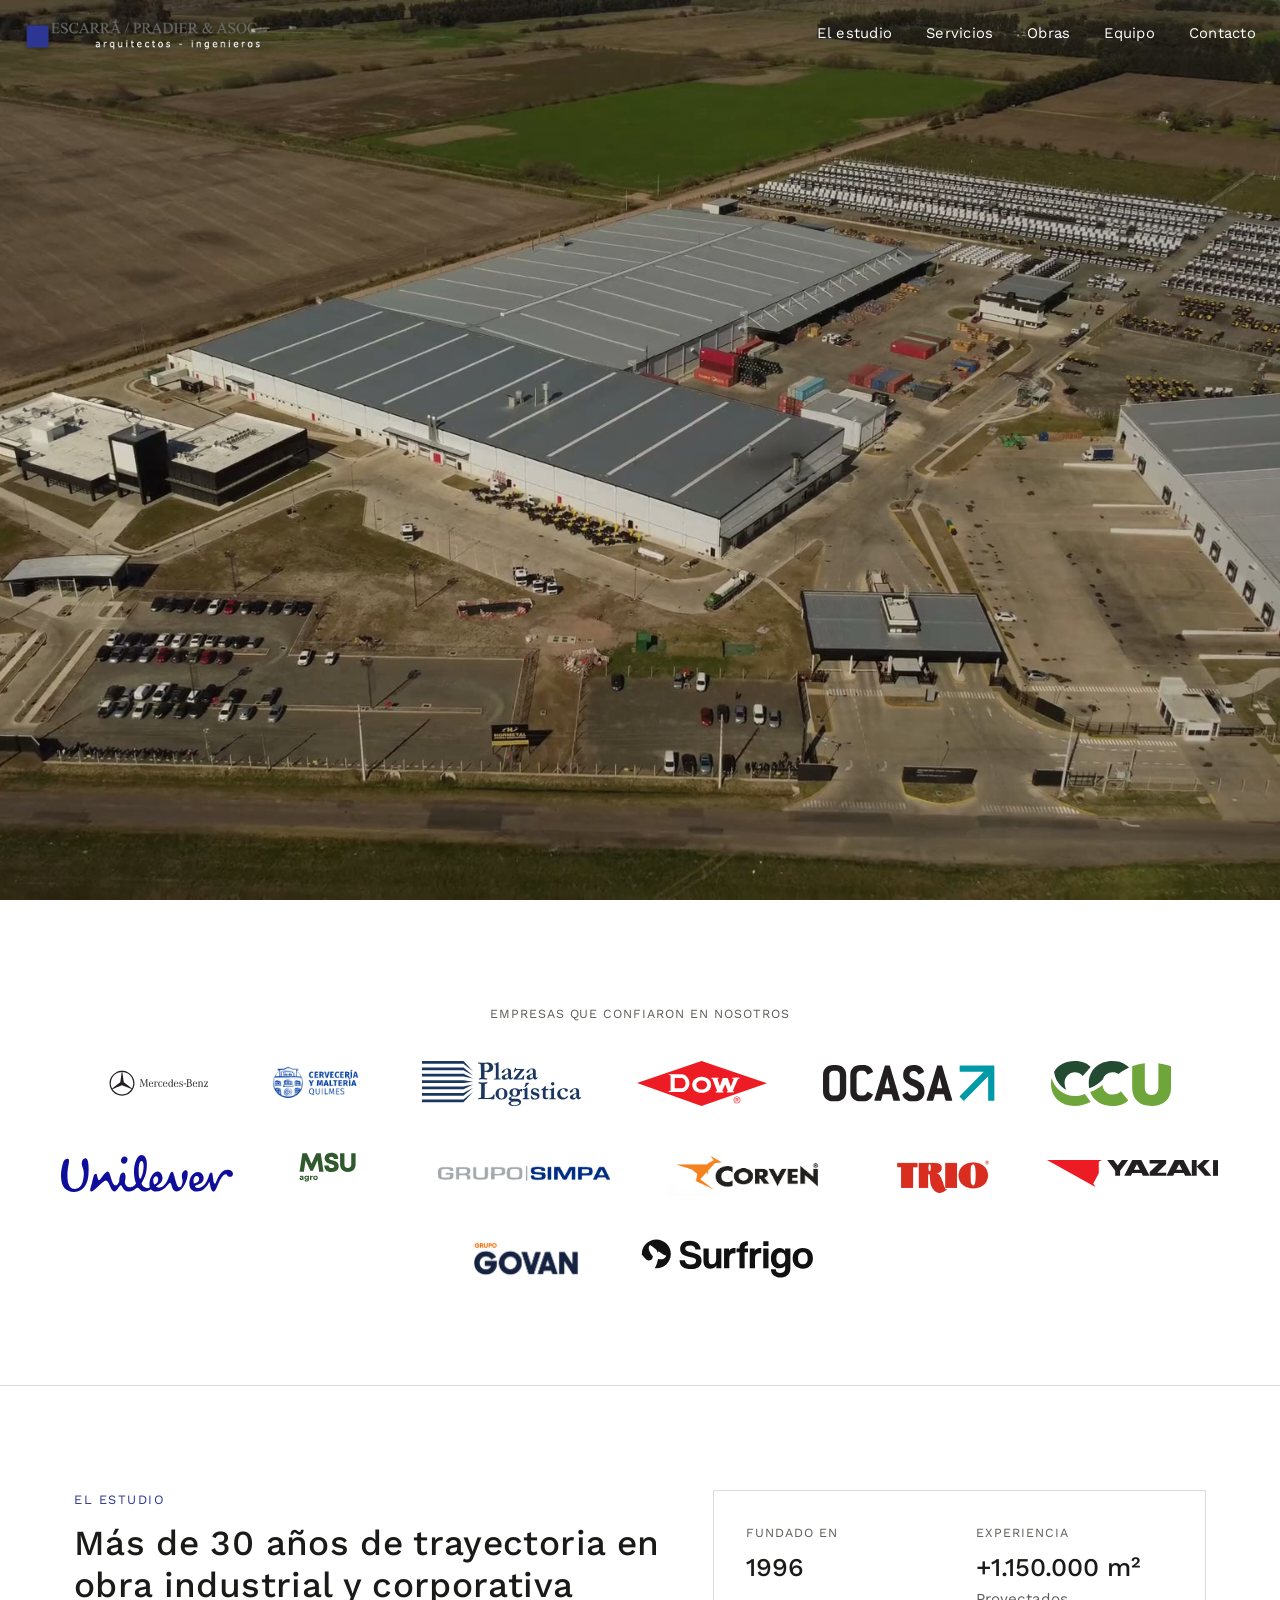
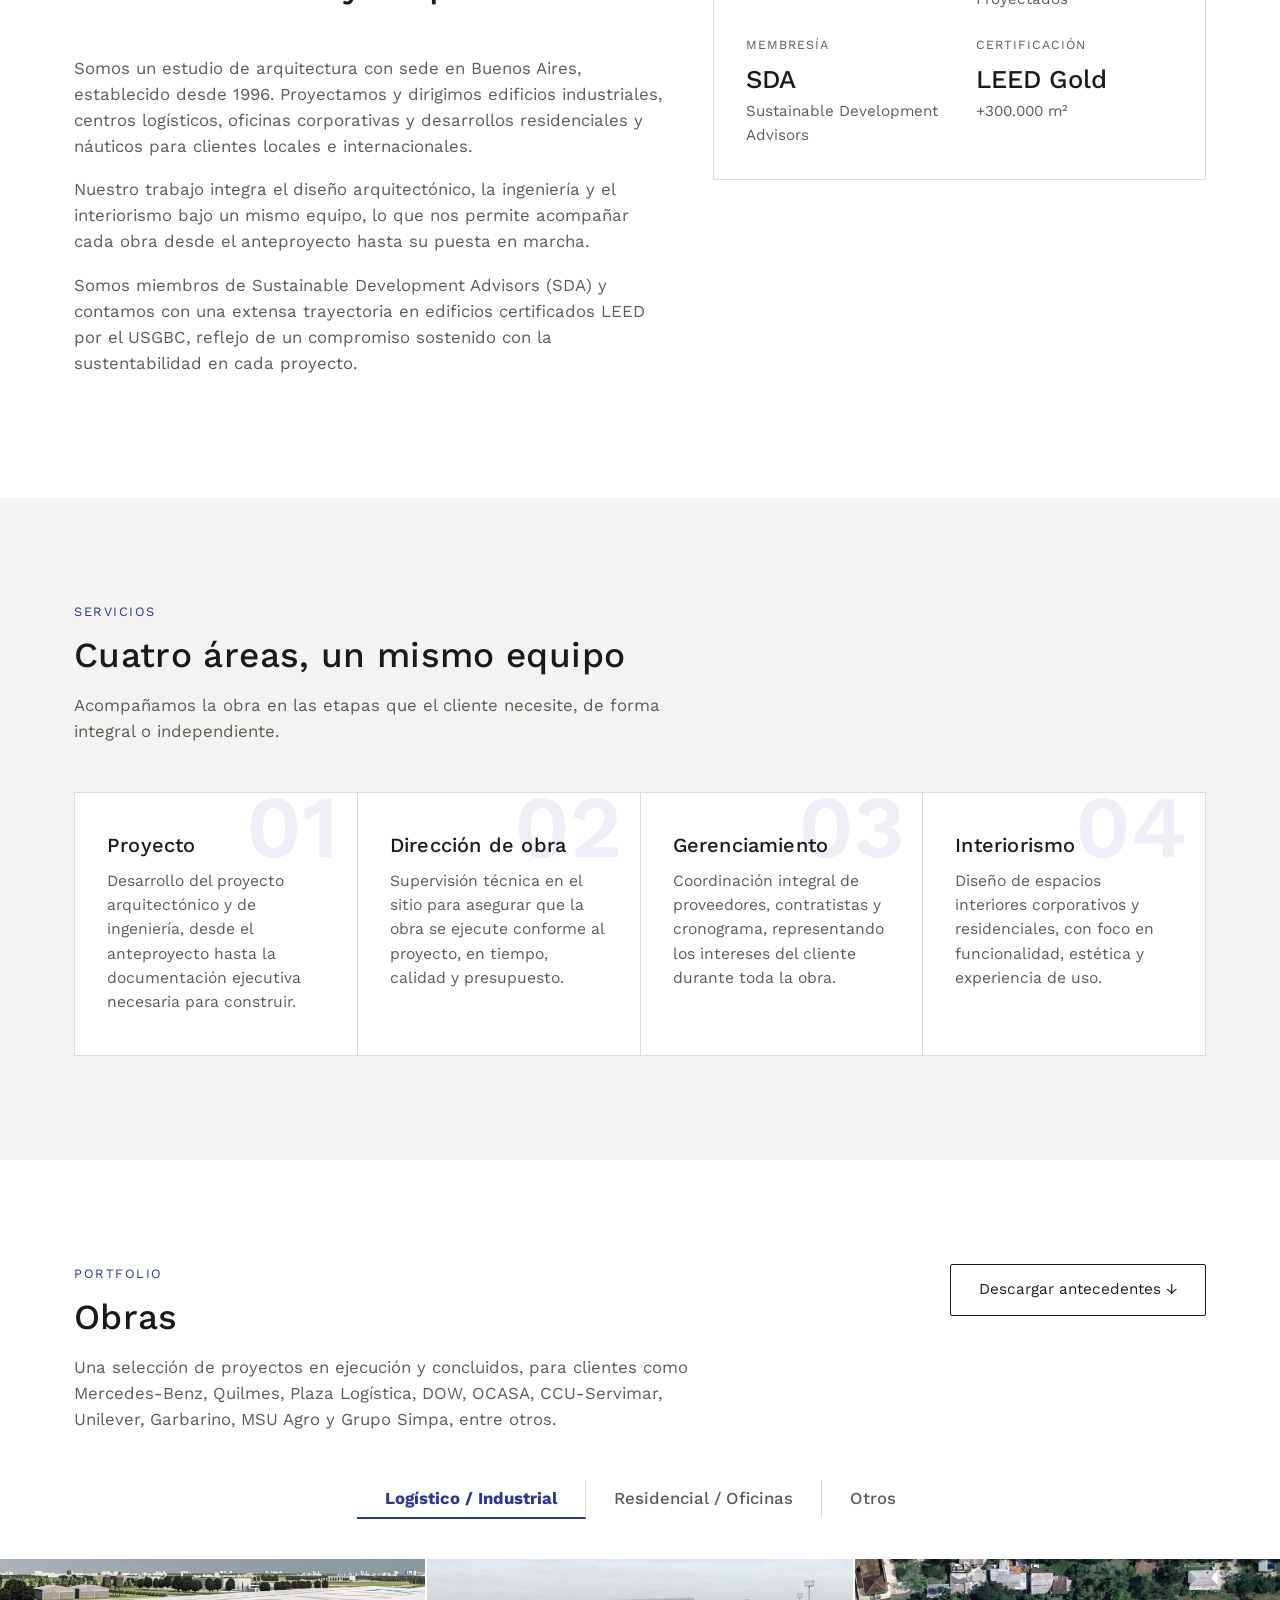
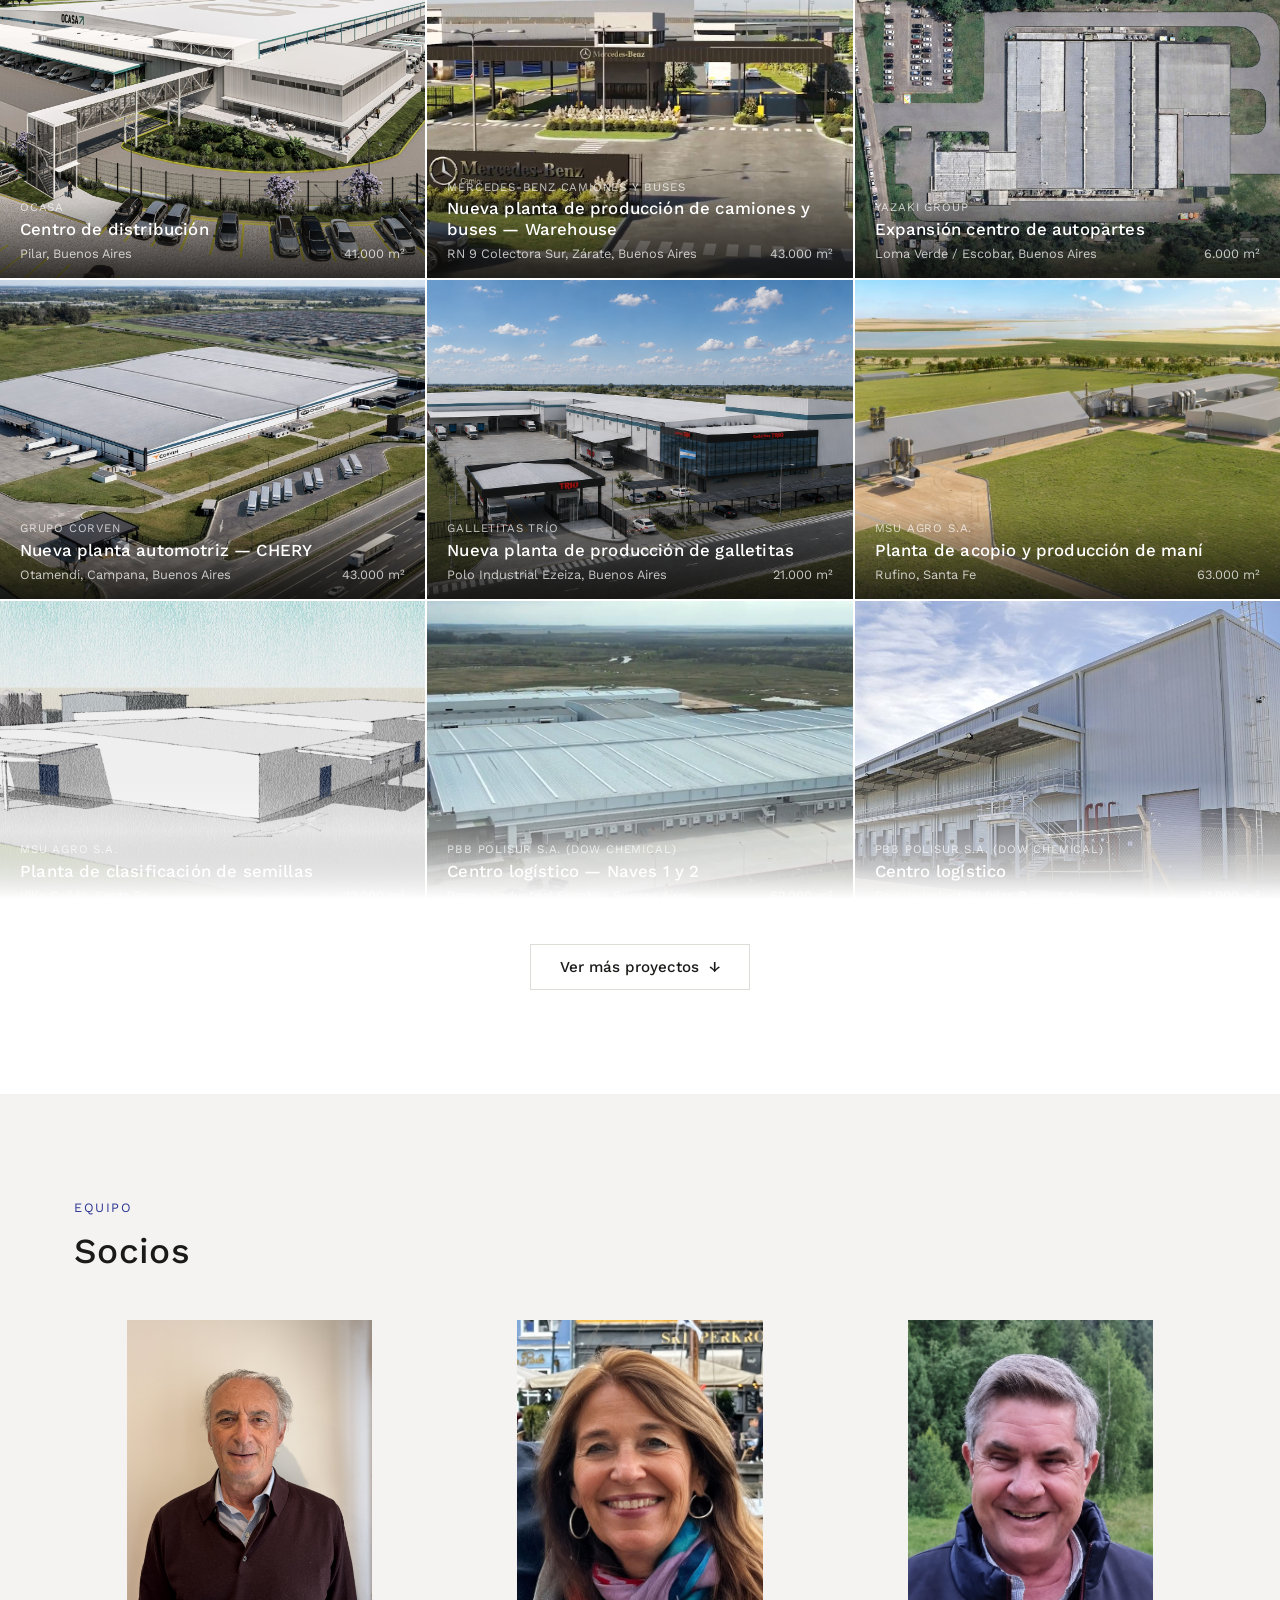
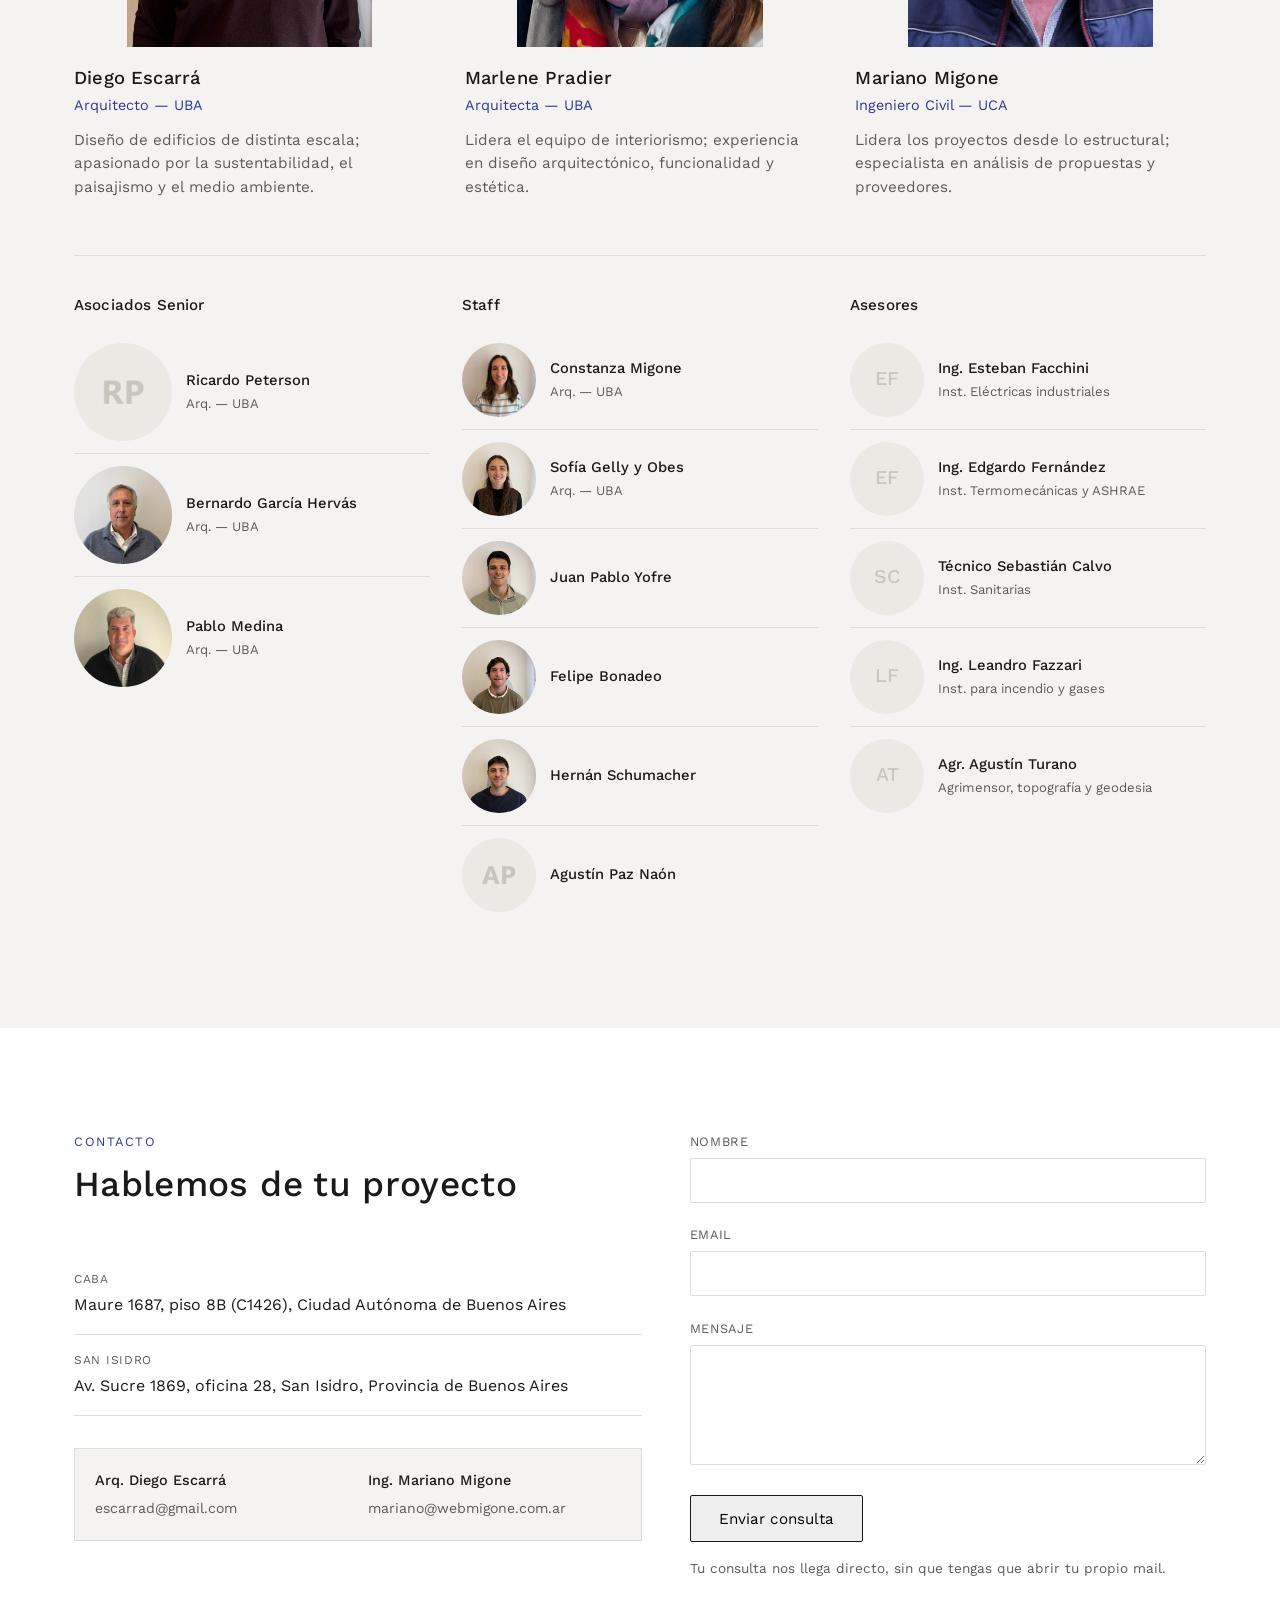
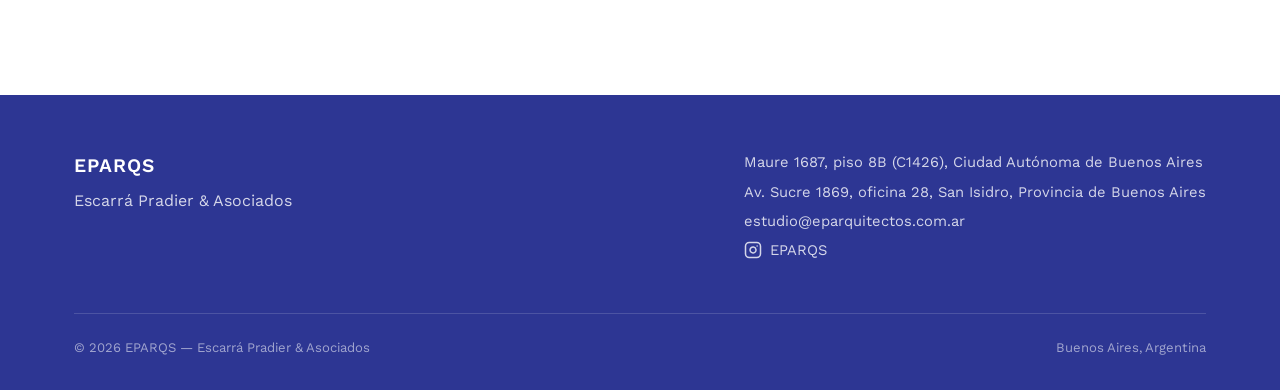
==== index.html @ 107f043f "Evita que el botón de antecedentes baje la página en vez del PDF El atributo download estaba puesto " ====
<!DOCTYPE html>
<html lang="es-AR">
<head>
  <meta charset="UTF-8" />
  <meta name="viewport" content="width=device-width, initial-scale=1.0" />

  <!-- ============================================================
       SEO básico — editá estos textos si cambia el enfoque del sitio
       ============================================================ -->
  <title>EPARQS — Escarrá Pradier & Asociados | Estudio de Arquitectura</title>
  <meta name="description" content="Estudio de arquitectura de Buenos Aires desde 1996. Proyecto, dirección de obra, gerenciamiento e interiorismo para obra industrial, logística, oficinas corporativas y residencial. Amplia trayectoria en certificación LEED." />
  <meta name="robots" content="index, follow" />

  <!-- Open Graph: cómo se ve el sitio al compartirlo en redes / WhatsApp -->
  <meta property="og:type" content="website" />
  <meta property="og:title" content="EPARQS — Escarrá Pradier & Asociados" />
  <meta property="og:description" content="Estudio de arquitectura de Buenos Aires desde 1996. Obra industrial, logística, oficinas corporativas y residencial. Trayectoria en certificación LEED." />
  <meta property="og:image" content="img/hero/portada.jpg" />
  <meta property="og:locale" content="es_AR" />

  <link rel="icon" type="image/svg+xml" href="img/favicon.svg" />
  <link rel="stylesheet" href="css/estilos.css" />

  <!-- Tipografía (Google Fonts). Si el sitio se abre sin internet, el CSS
       ya tiene una pila de fuentes de sistema como respaldo. -->
  <link rel="preconnect" href="https://fonts.googleapis.com" />
  <link rel="preconnect" href="https://fonts.gstatic.com" crossorigin />
  <link href="https://fonts.googleapis.com/css2?family=Work+Sans:wght@400;500;600&family=Playfair+Display:ital@1&display=swap" rel="stylesheet" />

  <!-- Función para el respaldo del logo (ver header, más abajo). Va acá,
       sin "defer", para que ya exista si una foto del logo falla apenas
       el navegador la empieza a cargar (no puede esperar a main.js). -->
  <script>
    function manejarErrorLogo(img) {
      img.remove();
      var marca = document.querySelector(".header__marca");
      if (marca && !marca.querySelector("img")) {
        var texto = marca.querySelector(".header__logo-texto");
        if (texto) texto.style.display = "inline";
      }
    }
  </script>
</head>
<body>

  <!-- Link de accesibilidad: solo aparece al navegar con teclado (Tab) -->
  <a href="#contenido" class="enlace-saltar">Saltar al contenido</a>

  <!-- ================================================================
       HEADER / NAVEGACIÓN
       ================================================================ -->
  <header class="header" data-header>
    <!-- Logo: dos versiones distintas, una para cada estado del header
         (CSS decide cuál se ve, según la clase "header--con-fondo"):
           - logo-hero.png    → sobre la foto de portada (fondo transparente)
           - logo-header.jpg  → header con fondo blanco sólido (al scrollear)
         Si algún archivo no carga, se muestra el texto "EPARQS" como
         respaldo (ver img/LEEME-logo.txt). -->
    <a href="#inicio" class="header__marca">
      <img
        src="img/logo-hero.png"
        alt="EPARQS — Escarrá Pradier & Asociados"
        class="header__logo-img header__logo-img--claro"
        onerror="manejarErrorLogo(this)"
      />
      <img
        src="img/logo-header.png"
        alt="EPARQS — Escarrá Pradier & Asociados"
        class="header__logo-img header__logo-img--oscuro"
        onerror="manejarErrorLogo(this)"
      />
      <span class="header__logo-texto" style="display:none;">EPARQS</span>
    </a>

    <nav class="nav" data-nav>
      <ul class="nav__lista">
        <li><a class="nav__link" href="#estudio">El estudio</a></li>
        <li><a class="nav__link" href="#servicios">Servicios</a></li>
        <li><a class="nav__link" href="#obras">Obras</a></li>
        <li><a class="nav__link" href="#equipo">Equipo</a></li>
        <li><a class="nav__link" href="#contacto">Contacto</a></li>
      </ul>
    </nav>

    <button type="button" class="nav__toggle" data-nav-toggle aria-label="Abrir menú" aria-expanded="false" aria-controls="nav">
      <span class="nav__toggle-barra"></span>
      <span class="nav__toggle-barra"></span>
      <span class="nav__toggle-barra"></span>
    </button>
  </header>

  <main id="contenido">

    <!-- ================================================================
         HERO — foto de obra a pantalla completa + nombre + bajada
         Para poner la foto real: guardar el archivo como
         img/hero/portada.jpg (ver img/hero/LEEME.txt)
         ================================================================ -->
    <section id="inicio" class="hero">
      <div class="hero__fondo">
        <!-- El onerror es inline (no depende de main.js) para que el placeholder
             aparezca aunque la imagen falle antes de que cargue el JavaScript. -->
        <img
          src="img/hero/portada.jpg"
          alt="Obra industrial proyectada por EPARQS"
          onerror="this.style.display='none'; this.nextElementSibling.style.display='flex';"
        />
        <div class="hero__fondo--placeholder" style="display:none;">
          <span>Foto de portada — reemplazar en img/hero/portada.jpg</span>
        </div>
        <div class="hero__videos" data-hero-videos></div>
      </div>
      <div class="hero__overlay"></div>

      <div class="hero__contenido">
        <h1 class="hero__titulo" data-hero-titulo></h1>
        <div class="hero__divisor" aria-hidden="true"></div>
        <p class="hero__bajada" data-hero-bajada></p>
        <a class="hero__cta" href="#estudio" data-hero-cta>
          <span data-hero-cta-texto></span>
          <span class="hero__cta-flecha" aria-hidden="true">&rarr;</span>
        </a>
        <div class="hero__selector" data-hero-selector></div>
      </div>
    </section>

    <!-- ================================================================
         CLIENTES — franja de logos, como señal de confianza. Se completa
         solo desde js/datos-proyectos.js → contenido.clientes. Si el
         arreglo queda vacío, toda la sección se oculta sola.
         ================================================================ -->
    <section id="clientes" class="seccion seccion--clientes" data-seccion-clientes>
      <div class="contenedor">
        <p class="clientes__eyebrow" data-clientes-eyebrow></p>
        <div class="clientes__fila" data-clientes-fila></div>
      </div>
    </section>

    <!-- ================================================================
         EL ESTUDIO — reseña institucional. Todo el texto de acá abajo
         (eyebrow, título, párrafos y los 4 datos destacados) se completa
         solo desde js/datos-proyectos.js → contenido.estudio
         ================================================================ -->
    <section id="estudio" class="seccion">
      <div class="contenedor estudio__grid">
        <div class="estudio__texto">
          <div class="encabezado-seccion">
            <span class="eyebrow" data-estudio-eyebrow></span>
            <h2 data-estudio-titulo></h2>
          </div>
          <div data-estudio-parrafos></div>
        </div>

        <dl class="estudio__datos" data-estudio-datos></dl>
      </div>
    </section>

    <!-- ================================================================
         SERVICIOS — encabezado y las 4 tarjetas se completan solos desde
         js/datos-proyectos.js → contenido.servicios
         ================================================================ -->
    <section id="servicios" class="seccion seccion--alterna">
      <div class="contenedor">
        <div class="encabezado-seccion">
          <span class="eyebrow" data-servicios-eyebrow></span>
          <h2 data-servicios-titulo></h2>
          <p data-servicios-bajada></p>
        </div>

        <div class="servicios__grid" data-servicios-grilla></div>
      </div>
    </section>

    <!-- ================================================================
         OBRAS / PORTFOLIO — generado dinámicamente desde js/datos-proyectos.js
         La grilla de fotos queda A PROPÓSITO fuera de .contenedor: así las
         imágenes aprovechan todo el ancho de pantalla (efecto portfolio
         editorial), en vez de quedar encerradas con marco blanco a los lados.
         ================================================================ -->
    <section id="obras" class="seccion">
      <div class="contenedor">
        <div class="obras__encabezado-fila">
          <div class="encabezado-seccion">
            <span class="eyebrow" data-obras-eyebrow></span>
            <h2 data-obras-titulo></h2>
            <p data-obras-bajada></p>
          </div>
          <a class="boton obras__antecedentes" href="#" data-obras-antecedentes>
            Descargar antecedentes
            <span aria-hidden="true">&darr;</span>
          </a>
        </div>

        <!-- Acá portfolio.js inyecta las 3 categorías (Logístico/Industrial,
             Residencial/Oficinas, Otros) como una barra simple de tabs -->
        <div class="portfolio__tabs" data-portfolio-tabs></div>
      </div>

      <!-- Acá portfolio.js inyecta las tarjetas de obras -->
      <div class="portfolio__grilla" data-portfolio-grilla></div>

      <!-- Si hay más de 3 filas, portfolio.js recorta la grilla y agrega acá
           el botón "Ver más proyectos" para desplegar el resto -->
      <div class="contenedor">
        <div class="portfolio__ver-mas-wrap" data-portfolio-ver-mas></div>
      </div>
    </section>

    <!-- ================================================================
         EQUIPO — los 3 socios. Generado desde js/datos-proyectos.js
         ================================================================ -->
    <section id="equipo" class="seccion seccion--alterna">
      <div class="contenedor">
        <div class="encabezado-seccion">
          <span class="eyebrow" data-equipo-eyebrow></span>
          <h2 data-equipo-titulo></h2>
        </div>

        <div class="equipo__grilla" data-equipo-grilla></div>

        <!-- Resto del equipo (Asociados Senior, Semi Senior, Juniors) -->
        <div class="equipo__ampliado" data-equipo-ampliado></div>
      </div>
    </section>

    <!-- ================================================================
         CONTACTO
         ================================================================ -->
    <section id="contacto" class="seccion">
      <div class="contenedor contacto__grid">
        <div>
          <div class="encabezado-seccion">
            <span class="eyebrow" data-contacto-eyebrow></span>
            <h2 data-contacto-titulo></h2>
          </div>

          <!-- Las 2 sedes salen de estudio.sedes en js/datos-proyectos.js
               — se editan ahí, una sola vez. -->
          <dl class="contacto__datos-lista" data-contacto-datos></dl>

          <!-- Contactos directos (además de los datos generales de arriba) -->
          <div class="contacto__directos" data-contacto-directos></div>
        </div>

        <div>
          <!--
            FORMULARIO DE CONTACTO
            Envía las consultas directo a una bandeja de mail vía Web3Forms
            (sin backend propio y sin cuenta que mantener). La clave se
            configura en contenido.contacto.formularioClave, en
            datos-proyectos.js (o desde herramientas/editor.html) — ver
            README.md, sección 6, para conseguirla (solo hace falta tu mail,
            no una cuenta). Mientras ese campo esté vacío, el formulario
            avisa que todavía no está conectado en vez de fallar en silencio.
          -->
          <form class="formulario" data-formulario-contacto>
            <div class="campo">
              <label for="campo-nombre">Nombre</label>
              <input id="campo-nombre" name="nombre" type="text" required />
            </div>
            <div class="campo">
              <label for="campo-email">Email</label>
              <input id="campo-email" name="email" type="email" required />
            </div>
            <div class="campo">
              <label for="campo-mensaje">Mensaje</label>
              <textarea id="campo-mensaje" name="mensaje" required></textarea>
            </div>
            <!-- Campo trampa para bots (convención de Web3Forms): queda oculto para personas -->
            <input type="checkbox" name="botcheck" style="display:none" tabindex="-1" autocomplete="off" />
            <button type="submit" class="boton">Enviar consulta</button>
            <p class="formulario__nota">Tu consulta nos llega directo, sin que tengas que abrir tu propio mail.</p>
            <p class="formulario__estado" data-formulario-estado></p>
          </form>
        </div>
      </div>
    </section>
  </main>

  <!-- ================================================================
       MODAL / FICHA AMPLIADA DE UNA OBRA (oculto hasta que se abre)
       ================================================================ -->
  <div class="modal" data-modal aria-hidden="true">
    <div class="modal__caja" role="dialog" aria-modal="true" aria-label="Ficha de la obra">
      <button type="button" class="modal__cerrar" aria-label="Cerrar">&times;</button>

      <div class="modal__imagen-wrap" data-modal-imagen-wrap></div>
      <div class="modal__galeria-miniaturas" data-modal-miniaturas></div>

      <div class="modal__cuerpo">
        <p class="modal__cliente" data-modal-cliente></p>
        <h3 class="modal__titulo" data-modal-titulo></h3>

        <dl class="modal__ficha">
          <div>
            <dt>Ubicación</dt>
            <dd data-modal-ubicacion></dd>
          </div>
          <div>
            <dt>Superficie</dt>
            <dd data-modal-m2></dd>
          </div>
          <div>
            <dt>Rol de EPARQS</dt>
            <dd data-modal-rol></dd>
          </div>
          <div data-modal-fila-colaboracion>
            <dt>Colaboración</dt>
            <dd data-modal-colaboracion></dd>
          </div>
          <div>
            <dt>Año</dt>
            <dd data-modal-anio></dd>
          </div>
          <div>
            <dt>Estado</dt>
            <dd data-modal-categoria></dd>
          </div>
          <div data-modal-fila-leed>
            <dt>Certificación</dt>
            <dd data-modal-leed></dd>
          </div>
        </dl>
      </div>
    </div>
  </div>

  <!-- ================================================================
       FOOTER
       ================================================================ -->
  <footer class="footer">
    <div class="contenedor">
      <div class="footer__grid">
        <div>
          <div class="footer__marca">EPARQS</div>
          <p data-footer-nombre></p>
        </div>
        <ul class="footer__datos" data-footer-datos></ul>
      </div>
      <div class="footer__linea">
        <span>&copy; <span data-anio-actual></span> EPARQS — <span data-footer-nombre-copy></span></span>
        <span>Buenos Aires, Argentina</span>
      </div>
    </div>
  </footer>

  <!-- Los tres scripts se cargan en orden: primero los datos, después la
       lógica que los usa. "defer" hace que se ejecuten recién cuando el
       HTML terminó de cargar, sin bloquear el render de la página. -->
  <script src="js/datos-proyectos.js" defer></script>
  <script src="js/portfolio.js" defer></script>
  <script src="js/main.js" defer></script>
</body>
</html>
---- css/estilos.css ----
/* ============================================================================
   ESTILOS DEL SITIO — EPARQS
   ============================================================================
   Organización del archivo:
   1. Variables (colores, tipografía, espaciados) — TODO lo que quieras
      cambiar de aspecto general del sitio se edita ACÁ ARRIBA.
   2. Reset básico y estilos generales
   3. Utilidades (contenedor, botones, etc.)
   4. Header / navegación
   5. Cada sección del sitio, en el mismo orden en que aparecen en index.html
   6. Footer
   7. Media queries grandes (si hace falta algún ajuste que no entró arriba)
   ========================================================================= */

/* ----------------------------------------------------------------------
   1. VARIABLES — editá acá los colores y tipografías del sitio entero
   ---------------------------------------------------------------------- */
:root {
  /* Paleta: escala de grises + un único acento sutil.
     Para cambiar el "look" del sitio, alcanza con tocar estos valores. */
  --color-fondo: #ffffff;
  --color-fondo-alterno: #f4f3f1;       /* gris muy claro, para secciones alternadas */
  --color-texto: #1a1a18;               /* negro cálido, no negro puro */
  --color-texto-suave: #5c5b57;         /* gris medio, para bajadas y textos secundarios */
  --color-borde: #dedcd7;
  --color-acento: #2d3693;              /* azul del logo real — hover de links, badges, filtro activo */
  --color-acento-suave: #e8e9f5;        /* fondo del acento (badges, etc.) */
  --color-overlay-hero: rgba(20, 19, 17, 0.45); /* oscurece la foto de portada para legibilidad */

  /* Tipografía: una sola familia, variando el peso entre títulos y cuerpo.
     Se carga "Work Sans" desde Google Fonts, con una pila de respaldo por
     si el sitio se abre sin conexión a internet. */
  --fuente-principal: "Work Sans", "Segoe UI", Roboto, Helvetica, Arial, sans-serif;
  /* Serif itálica para la palabra de acento del título del hero (*así*) */
  --fuente-acento: "Playfair Display", Georgia, "Times New Roman", serif;
  --tracking-titulos: 0.01em;

  /* Espaciados y medidas reutilizables */
  --ancho-maximo: 1180px;
  --radio-borde: 2px;
  --sombra-tarjeta: 0 1px 3px rgba(0, 0, 0, 0.06);
  --transicion: 0.2s ease;
}

/* ----------------------------------------------------------------------
   2. RESET BÁSICO Y ESTILOS GENERALES
   ---------------------------------------------------------------------- */
* {
  box-sizing: border-box;
  margin: 0;
  padding: 0;
}

html {
  scroll-behavior: smooth;
  -webkit-text-size-adjust: 100%;
}

body {
  font-family: var(--fuente-principal);
  color: var(--color-texto);
  background: var(--color-fondo);
  line-height: 1.55;
  -webkit-font-smoothing: antialiased;
}

img {
  max-width: 100%;
  display: block;
}

a {
  color: inherit;
  text-decoration: none;
}

button {
  font-family: inherit;
  cursor: pointer;
}

ul {
  list-style: none;
}

h1, h2, h3, h4 {
  font-weight: 500;
  letter-spacing: var(--tracking-titulos);
  line-height: 1.2;
}

/* Link "saltar al contenido", solo visible al navegar con teclado (accesibilidad) */
.enlace-saltar {
  position: absolute;
  left: -999px;
  top: 0;
  background: var(--color-texto);
  color: var(--color-fondo);
  padding: 0.75rem 1.25rem;
  z-index: 200;
}
.enlace-saltar:focus {
  left: 1rem;
  top: 1rem;
}

/* Estado de foco visible y consistente en todo el sitio */
a:focus-visible,
button:focus-visible,
input:focus-visible,
textarea:focus-visible {
  outline: 2px solid var(--color-acento);
  outline-offset: 2px;
}

/* ----------------------------------------------------------------------
   3. UTILIDADES
   ---------------------------------------------------------------------- */
.contenedor {
  max-width: var(--ancho-maximo);
  margin: 0 auto;
  padding: 0 1.5rem;
}

.seccion {
  padding: 5rem 0;
}

.seccion--alterna {
  background: var(--color-fondo-alterno);
}

.encabezado-seccion {
  max-width: 640px;
  margin-bottom: 3rem;
}

.encabezado-seccion .eyebrow {
  display: block;
  font-size: 0.8rem;
  letter-spacing: 0.12em;
  text-transform: uppercase;
  color: var(--color-acento);
  margin-bottom: 0.75rem;
}

.encabezado-seccion h2 {
  font-size: clamp(1.6rem, 3vw, 2.2rem);
  margin-bottom: 1rem;
}

.encabezado-seccion p {
  color: var(--color-texto-suave);
  font-size: 1.05rem;
}

/* Fila del encabezado de Obras + botón de descarga de antecedentes, uno al
   lado del otro en desktop; en pantallas angostas el botón cae debajo. */
.obras__encabezado-fila {
  display: flex;
  flex-wrap: wrap;
  justify-content: space-between;
  align-items: flex-start;
  gap: 1.25rem;
}

.obras__antecedentes {
  flex-shrink: 0;
  white-space: nowrap;
}

.boton {
  display: inline-block;
  padding: 0.85rem 1.75rem;
  border: 1px solid var(--color-texto);
  border-radius: var(--radio-borde);
  font-size: 0.95rem;
  transition: background var(--transicion), color var(--transicion);
}

.boton:hover {
  background: var(--color-texto);
  color: var(--color-fondo);
}

.boton--claro {
  border-color: var(--color-fondo);
  color: var(--color-fondo);
}

.boton--claro:hover {
  background: var(--color-fondo);
  color: var(--color-texto);
}

/* ----------------------------------------------------------------------
   4. HEADER / NAVEGACIÓN
   ---------------------------------------------------------------------- */
.header {
  position: fixed;
  top: 0;
  left: 0;
  right: 0;
  z-index: 100;
  display: flex;
  align-items: center;
  justify-content: space-between;
  padding: 1.1rem 1.5rem;
  background: rgba(255, 255, 255, 0);
  transition: background var(--transicion), box-shadow var(--transicion), padding var(--transicion);
}

/* Franja oscura detrás del header, independiente de la foto/video de
   portada: así el logo y el menú se leen bien sin importar qué imagen uses
   de fondo (no depende de que esa zona de la foto sea oscura). Oculta por
   default (para que se vea bien la foto/video, sin nada oscureciéndola) y
   aparece solo al pasar el mouse por esa franja, igual que en mraa.com.ar. */
.header::before {
  content: "";
  position: absolute;
  inset: 0 0 auto 0;
  height: 170px;
  z-index: -1;
  background: linear-gradient(180deg, rgba(0, 0, 0, 0.5) 0%, rgba(0, 0, 0, 0) 100%);
  pointer-events: none;
  opacity: 0;
  transition: opacity var(--transicion);
}

.header:hover::before {
  opacity: 1;
}

.header.header--con-fondo::before {
  opacity: 0;
}

/* Cuando el usuario scrollea, JS agrega esta clase para que el header
   pase a tener fondo blanco sólido y no se confunda con la foto del hero */
.header.header--con-fondo {
  background: rgba(255, 255, 255, 0.96);
  box-shadow: 0 1px 0 var(--color-borde);
  padding: 0.75rem 1.5rem;
}

.header__marca {
  display: flex;
  align-items: center;
  font-size: 1.15rem;
  font-weight: 600;
  letter-spacing: 0.06em;
  color: var(--color-texto);
}

/* Tarjeta blanca detrás del logo: como el logo es a color (no monocromático),
   en vez de invertirlo a blanco sobre la foto de portada le damos un fondo
   blanco propio, así se lee igual de bien en los dos estados del header. */
.header__logo-img {
  height: 32px;
  width: auto;
  display: block;
}

/* Logo claro (logo-hero.png): va sobre la foto de portada. Sombra suave
   para que se distinga incluso sobre zonas claras de la foto. Se muestra
   por default y se oculta cuando el header pasa a fondo blanco. */
.header__logo-img--claro {
  filter: drop-shadow(0 1px 3px rgba(0, 0, 0, 0.5));
}
.header.header--con-fondo .header__logo-img--claro {
  display: none;
}

/* Logo oscuro (logo-header.jpg): pensado para fondo blanco. Oculto por
   default, se muestra solo cuando el header pasa a fondo blanco sólido. */
.header__logo-img--oscuro {
  display: none;
}
.header.header--con-fondo .header__logo-img--oscuro {
  display: block;
}

/* En el hero (fondo oscuro) la marca se ve blanca; JS controla la clase */
.header:not(.header--con-fondo) .header__marca,
.header:not(.header--con-fondo) .nav__link {
  color: #fff;
}

.nav__lista {
  display: flex;
  gap: 2.1rem;
}

.nav__link {
  font-size: 0.92rem;
  letter-spacing: 0.02em;
  padding: 0.25rem 0;
  border-bottom: 1px solid transparent;
  transition: border-color var(--transicion), color var(--transicion);
}

.nav__link:hover {
  border-color: currentColor;
}

.nav__toggle {
  display: none;
  background: none;
  border: none;
  padding: 0.4rem;
}

.nav__toggle-barra {
  display: block;
  width: 24px;
  height: 2px;
  background: currentColor;
  margin: 5px 0;
  transition: transform var(--transicion), opacity var(--transicion);
}

.header:not(.header--con-fondo) .nav__toggle {
  color: #fff;
}

/* ----------------------------------------------------------------------
   5. HERO
   ---------------------------------------------------------------------- */
.hero {
  position: relative;
  min-height: 100vh;
  display: flex;
  align-items: flex-end;
  color: #fff;
  overflow: hidden;
}

.hero__fondo {
  position: absolute;
  inset: 0;
  z-index: -2;
}

.hero__fondo img {
  width: 100%;
  height: 100%;
  object-fit: cover;
}

/* Placeholder del hero: gradiente prolijo en escala de grises, mientras
   no haya una foto real en img/hero/portada.jpg (ver img/hero/LEEME.txt) */
.hero__fondo--placeholder {
  width: 100%;
  height: 100%;
  background: linear-gradient(155deg, #3a3834 0%, #201f1d 100%);
  display: flex;
  align-items: center;
  justify-content: center;
  text-align: center;
  padding: 2rem;
}

.hero__fondo--placeholder span {
  color: rgba(255, 255, 255, 0.35);
  font-size: 0.85rem;
  letter-spacing: 0.08em;
  text-transform: uppercase;
  max-width: 320px;
}

/* Si contenido.hero.videos tiene elementos, acá se monta un único <video>
   (ver main.js) que tapa la foto de portada de abajo. Si queda vacío, esta
   capa no tiene contenido y la foto se ve normal, sin cambios. Necesita
   quedar superpuesta (absolute + inset:0) porque si no, al no tener altura
   propia, cae después de la foto en el flujo normal y queda invisible. */
.hero__videos {
  position: absolute;
  inset: 0;
}

.hero__videos video {
  width: 100%;
  height: 100%;
  object-fit: cover;
  display: block;
}

.hero__overlay {
  position: absolute;
  inset: 0;
  z-index: -1;
  /* Sin oscurecer nada por default, para que la foto/video de fondo se vea
     con toda su luz — el contraste para el menú lo da .header::before, que
     solo aparece al pasar el mouse por esa franja (ver más arriba). Queda
     nomás este tinte horizontal, muy sutil, como leve efecto de profundidad. */
  background: linear-gradient(90deg, rgba(10, 10, 9, 0.05) 0%, rgba(10, 10, 9, 0.22) 100%);
}

.hero__contenido {
  /* El contenido queda anclado abajo (.hero usa align-items: flex-end), así
     que el padding inferior es lo que define qué tan cerca del borde de
     abajo (la parte más oscura del degradado) quedan el botón y los
     servicios — lo bajamos para que tengan mejor contraste. */
  padding: 3.5rem 1.5rem 3rem;
  max-width: var(--ancho-maximo);
  margin: 0 auto;
  width: 100%;
}

.hero__titulo {
  font-size: clamp(2.4rem, 6.4vw, 4.4rem);
  font-weight: 500;
  line-height: 1.1;
  max-width: 780px;
}

/* Tamaños alternativos del título, elegibles desde contenido.hero.tamanioTitulo
   (o desde el editor visual) sin tener que tocar CSS */
.hero__titulo--chico {
  font-size: clamp(1.9rem, 5vw, 3.4rem);
  max-width: 680px;
}

.hero__titulo--grande {
  font-size: clamp(2.8rem, 7.6vw, 5.4rem);
  max-width: 900px;
}

/* La palabra marcada con *asteriscos* en contenido.hero.titulo se
   convierte en <em> y se muestra en la serif itálica de acento */
.hero__titulo em {
  font-family: var(--fuente-acento);
  font-style: italic;
  font-weight: 400;
}

.hero__divisor {
  width: 64px;
  height: 3px;
  margin-top: 1.5rem;
  background: var(--color-fondo);
  opacity: 0.85;
}

.hero__bajada {
  margin-top: 1.4rem;
  font-size: clamp(1rem, 2vw, 1.2rem);
  line-height: 1.55;
  color: rgba(255, 255, 255, 0.82);
  max-width: 540px;
}

.hero__cta {
  margin-top: 2.25rem;
  display: inline-flex;
  align-items: center;
  gap: 0.6rem;
  padding: 0.9rem 1.6rem;
  border: 1px solid rgba(255, 255, 255, 0.55);
  color: #fff;
  font-size: 0.8rem;
  font-weight: 500;
  letter-spacing: 0.08em;
  text-transform: uppercase;
  transition: background var(--transicion), border-color var(--transicion), color var(--transicion);
}

.hero__cta:hover {
  background: var(--color-fondo);
  border-color: var(--color-fondo);
  color: var(--color-texto);
}

.hero__cta-flecha {
  transition: transform var(--transicion);
}

.hero__cta:hover .hero__cta-flecha {
  transform: translateX(3px);
}

/* Selector de obra cuando hay más de un video de fondo (ver
   contenido.hero.videos en datos-proyectos.js). Si hay un solo video, o
   ninguno, queda vacío y no se muestra (ver main.js). */
.hero__selector {
  margin-top: 1.75rem;
  display: flex;
  flex-wrap: wrap;
  gap: 0.6rem;
}

.hero__selector button {
  padding: 0.5rem 1rem;
  border: 1px solid rgba(255, 255, 255, 0.4);
  background: transparent;
  color: rgba(255, 255, 255, 0.75);
  font-size: 0.72rem;
  font-weight: 500;
  letter-spacing: 0.06em;
  text-transform: uppercase;
  cursor: pointer;
  transition: background var(--transicion), border-color var(--transicion), color var(--transicion);
}

.hero__selector button:hover {
  border-color: rgba(255, 255, 255, 0.8);
  color: #fff;
}

.hero__selector button.activo {
  background: var(--color-fondo);
  border-color: var(--color-fondo);
  color: var(--color-texto);
}

/* ----------------------------------------------------------------------
   5.0 CLIENTES (franja de logos)
   ---------------------------------------------------------------------- */
.seccion--clientes {
  padding: 3rem 0;
  border-bottom: 1px solid var(--color-borde);
}

.clientes__eyebrow {
  text-align: center;
  font-size: 0.78rem;
  letter-spacing: 0.08em;
  text-transform: uppercase;
  color: var(--color-texto-suave);
  margin-bottom: 2rem;
}

.seccion--clientes .contenedor {
  max-width: 1650px;
}

.clientes__fila {
  display: flex;
  flex-wrap: wrap;
  align-items: center;
  justify-content: center;
  gap: 2.5rem 3.5rem;
}

.clientes__fila img {
  max-height: 45px;
  width: auto;
  max-width: 172px;
  object-fit: contain;
}

/* ----------------------------------------------------------------------
   5.1 EL ESTUDIO
   ---------------------------------------------------------------------- */
.estudio__grid {
  display: grid;
  grid-template-columns: 1fr;
  gap: 3rem;
}

.estudio__texto p {
  color: var(--color-texto-suave);
  margin-bottom: 1.1rem;
  font-size: 1.05rem;
}

.estudio__datos {
  display: grid;
  grid-template-columns: repeat(2, 1fr);
  gap: 1.5rem 2rem;
  padding: 2rem;
  background: var(--color-fondo);
  border: 1px solid var(--color-borde);
}

.estudio__dato dt {
  font-size: 0.78rem;
  text-transform: uppercase;
  letter-spacing: 0.08em;
  color: var(--color-texto-suave);
  margin-bottom: 0.35rem;
}

.estudio__dato dd {
  font-size: 1.6rem;
  font-weight: 500;
}

.estudio__dato dd small {
  font-size: 0.95rem;
  font-weight: 400;
  color: var(--color-texto-suave);
  display: block;
}

/* ----------------------------------------------------------------------
   5.2 SERVICIOS
   ---------------------------------------------------------------------- */
.servicios__grid {
  display: grid;
  grid-template-columns: 1fr;
  gap: 1px;
  background: var(--color-borde);
  border: 1px solid var(--color-borde);
}

.servicio {
  position: relative;
  overflow: hidden;
  background: var(--color-fondo);
  padding: 2.5rem 2rem;
  transition: transform var(--transicion), box-shadow var(--transicion);
}

/* Trazo de acento que aparece arriba de la card al pasar el mouse */
.servicio::before {
  content: "";
  position: absolute;
  top: 0;
  left: 0;
  right: 0;
  height: 3px;
  background: var(--color-acento);
  transform: scaleX(0);
  transform-origin: left;
  transition: transform 0.35s ease;
}

.servicio:hover {
  transform: translateY(-4px);
  box-shadow: var(--sombra-tarjeta);
  z-index: 1;
}

.servicio:hover::before {
  transform: scaleX(1);
}

/* El número pasa a ser una cifra grande "marca de agua" detrás del texto,
   en vez de una etiqueta chica arriba del título — le da presencia visual
   a cada card sin agregar elementos nuevos. */
.servicio__numero {
  position: absolute;
  top: -0.6rem;
  right: 1.1rem;
  font-size: 5.5rem;
  font-weight: 600;
  line-height: 1;
  color: var(--color-acento);
  opacity: 0.08;
  transition: opacity var(--transicion);
  pointer-events: none;
  user-select: none;
}

.servicio:hover .servicio__numero {
  opacity: 0.16;
}

.servicio h3 {
  position: relative;
  font-size: 1.25rem;
  margin-bottom: 0.75rem;
}

.servicio p {
  position: relative;
  color: var(--color-texto-suave);
  font-size: 0.98rem;
}

/* ----------------------------------------------------------------------
   5.3 PORTFOLIO / OBRAS
   ---------------------------------------------------------------------- */

/* Barra de categorías: texto simple centrado con divisores finos entre
   cada una (estilo editorial, referencia MRA), sin forma de botón — la
   categoría activa se distingue por color y peso, no por un relleno. */
.portfolio__tabs {
  display: flex;
  flex-wrap: wrap;
  justify-content: center;
  align-items: center;
}

.portfolio__tab {
  background: transparent;
  border: none;
  border-right: 1px solid var(--color-borde);
  border-bottom: 2px solid transparent;
  padding: 0.5rem 1.75rem 0.6rem;
  font-size: 1.05rem;
  font-weight: 500;
  color: var(--color-texto-suave);
  transition: all var(--transicion);
}

.portfolio__tab:last-child {
  border-right: none;
}

.portfolio__tab:hover {
  color: var(--color-texto);
}

.portfolio__tab.activo {
  color: var(--color-acento);
  font-weight: 700;
  border-bottom-color: var(--color-acento);
}

/* La grilla vive fuera de .contenedor (ver index.html) para aprovechar más
   ancho de pantalla; acá la centramos con un tope generoso para que en
   monitores muy anchos las fotos no se estiren de más. */
.portfolio__grilla {
  position: relative;
  display: grid;
  grid-template-columns: 1fr;
  gap: 2px;
  max-width: 1800px;
  margin: 2.5rem auto 0;
}

/* Cuando hay más de 3 filas, portfolio.js le pone un alto máximo y esta
   clase — el degradado hacia blanco insinúa que hay más para ver abajo. */
.portfolio__grilla--recortada {
  overflow: hidden;
}

.portfolio__grilla--recortada::after {
  content: "";
  position: absolute;
  left: 0;
  right: 0;
  bottom: 0;
  height: 140px;
  background: linear-gradient(to bottom, rgba(255, 255, 255, 0) 0%, var(--color-fondo) 85%);
  pointer-events: none;
}

.portfolio__ver-mas-wrap {
  display: flex;
  justify-content: center;
}

.portfolio__ver-mas {
  margin-top: 1.5rem;
  display: inline-flex;
  align-items: center;
  gap: 0.6rem;
  padding: 0.8rem 1.8rem;
  border: 1px solid var(--color-borde);
  background: var(--color-fondo);
  color: var(--color-texto);
  font-size: 0.95rem;
  font-weight: 500;
  transition: border-color var(--transicion), color var(--transicion);
}

.portfolio__ver-mas:hover {
  border-color: var(--color-acento);
  color: var(--color-acento);
}

.tarjeta-obra {
  position: relative;
  cursor: pointer;
  border: none;
  padding: 0;
  width: 100%;
  text-align: left;
}

.tarjeta-obra__imagen-wrap {
  position: relative;
  aspect-ratio: 4 / 3;
  overflow: hidden;
  background: #e9e7e3;
}

.tarjeta-obra__imagen-wrap img {
  width: 100%;
  height: 100%;
  object-fit: cover;
  transition: transform 0.5s ease;
}

.tarjeta-obra:hover .tarjeta-obra__imagen-wrap img {
  transform: scale(1.04);
}

/* Placeholder de una imagen de obra: se muestra cuando la foto del proyecto
   todavía no existe (ver el sistema de fallback en portfolio.js). Se usa
   tanto en las tarjetas de la grilla como en la imagen grande del modal. */
.placeholder-imagen {
  position: absolute;
  inset: 0;
  display: flex;
  align-items: center;
  justify-content: center;
  padding: 1.25rem;
  text-align: center;
  background: repeating-linear-gradient(
    135deg,
    #e9e7e3,
    #e9e7e3 10px,
    #e2dfda 10px,
    #e2dfda 20px
  );
}

.placeholder-imagen span {
  font-size: 0.85rem;
  color: var(--color-texto-suave);
  font-weight: 500;
}

.tarjeta-obra__leed {
  position: absolute;
  top: 0.75rem;
  right: 0.75rem;
  display: flex;
  align-items: center;
  gap: 0.42rem;
  background: rgba(255, 255, 255, 0.92);
  color: var(--color-acento);
  font-size: 0.86rem;
  font-weight: 600;
  letter-spacing: 0.04em;
  padding: 0.36rem 0.72rem;
}

.tarjeta-obra__leed img {
  width: 19px;
  height: 19px;
  object-fit: cover;
  border-radius: 50%;
  display: block;
}

/* Datos superpuestos abajo de la foto, sobre un degradado oscuro — mismo
   lenguaje visual que el overlay de la portada (hero). Así cada obra se ve
   como una pieza de portfolio y no como una card de catálogo. */
.tarjeta-obra__overlay {
  position: absolute;
  inset: auto 0 0 0;
  padding: 2.5rem 1.25rem 1.1rem;
  background: linear-gradient(to top, rgba(15, 14, 12, 0.82), rgba(15, 14, 12, 0) 75%);
  color: #fff;
}

.tarjeta-obra__cliente {
  display: block;
  font-size: 0.72rem;
  text-transform: uppercase;
  letter-spacing: 0.07em;
  color: rgba(255, 255, 255, 0.75);
  margin-bottom: 0.3rem;
}

.tarjeta-obra__titulo {
  font-size: 1.05rem;
  font-weight: 500;
  color: #fff;
  margin-bottom: 0.45rem;
}

.tarjeta-obra__meta {
  display: flex;
  justify-content: space-between;
  gap: 1rem;
  font-size: 0.8rem;
  color: rgba(255, 255, 255, 0.75);
}

.portfolio__vacio {
  color: var(--color-texto-suave);
  padding: 2rem 1.5rem;
  font-size: 0.95rem;
}

/* ----------------------------------------------------------------------
   5.4 MODAL DE FICHA DE OBRA (lightbox)
   ---------------------------------------------------------------------- */
.modal {
  position: fixed;
  inset: 0;
  z-index: 300;
  display: none;
  align-items: flex-start;
  justify-content: center;
  overflow-y: auto;
  padding: 2.5rem 1.25rem;
  background: rgba(15, 14, 13, 0.72);
}

.modal.abierto {
  display: flex;
}

.modal__caja {
  background: var(--color-fondo);
  max-width: 780px;
  width: 100%;
  position: relative;
  margin: auto;
}

.modal__cerrar {
  position: absolute;
  top: 0.9rem;
  right: 0.9rem;
  z-index: 2;
  width: 38px;
  height: 38px;
  border-radius: 50%;
  border: none;
  background: rgba(255, 255, 255, 0.92);
  font-size: 1.3rem;
  line-height: 1;
  display: flex;
  align-items: center;
  justify-content: center;
}

.modal__imagen-wrap {
  position: relative;
  aspect-ratio: 16 / 9;
  background: #e9e7e3;
}

.modal__imagen-wrap img {
  width: 100%;
  height: 100%;
  object-fit: cover;
}

.modal__galeria-miniaturas {
  display: flex;
  gap: 0.5rem;
  padding: 0.75rem;
  background: var(--color-fondo-alterno);
  overflow-x: auto;
}

.modal__galeria-miniaturas img {
  width: 84px;
  height: 60px;
  object-fit: cover;
  cursor: pointer;
  opacity: 0.65;
  transition: opacity var(--transicion);
  flex-shrink: 0;
}

.modal__galeria-miniaturas img:hover,
.modal__galeria-miniaturas img.activa {
  opacity: 1;
}

.modal__cuerpo {
  padding: 2rem 2.25rem 2.25rem;
}

.modal__cliente {
  font-size: 0.8rem;
  text-transform: uppercase;
  letter-spacing: 0.06em;
  color: var(--color-acento);
  margin-bottom: 0.5rem;
}

.modal__titulo {
  font-size: 1.5rem;
  margin-bottom: 1.25rem;
}

.modal__ficha {
  display: grid;
  grid-template-columns: repeat(2, 1fr);
  gap: 1.1rem 1.5rem;
  padding-top: 1.25rem;
  border-top: 1px solid var(--color-borde);
}

.modal__ficha dt {
  font-size: 0.75rem;
  text-transform: uppercase;
  letter-spacing: 0.06em;
  color: var(--color-texto-suave);
  margin-bottom: 0.3rem;
}

.modal__ficha dd {
  font-size: 1rem;
}

.leed-icono {
  width: 20px;
  height: 20px;
  object-fit: cover;
  border-radius: 50%;
  vertical-align: middle;
  margin-right: 0.4rem;
  margin-top: -0.15rem;
}

/* ----------------------------------------------------------------------
   5.5 EQUIPO
   ---------------------------------------------------------------------- */
.equipo__grilla {
  display: grid;
  grid-template-columns: 1fr;
  gap: 2.5rem;
}

.persona__foto-wrap {
  position: relative;
  width: 70%;
  aspect-ratio: 3 / 4;
  background: #e9e7e3;
  margin: 0 auto 1.25rem;
  overflow: hidden;
}

.persona__foto-wrap img {
  width: 100%;
  height: 100%;
  object-fit: cover;
}

.persona__foto-placeholder {
  position: absolute;
  inset: 0;
  display: flex;
  align-items: center;
  justify-content: center;
  background: #ece9e4;
}

.persona__foto-placeholder span {
  font-size: 2.5rem;
  font-weight: 500;
  color: #c9c5bd;
}

.persona__nombre {
  font-size: 1.15rem;
  margin-bottom: 0.3rem;
}

.persona__titulo {
  font-size: 0.9rem;
  color: var(--color-acento);
  margin-bottom: 0.75rem;
}

.persona__rol {
  font-size: 0.95rem;
  color: var(--color-texto-suave);
}

/* Resto del equipo (Asociados Senior, Semi Senior, Juniors): lista simple
   sin foto, agrupada por categoría, debajo de las tarjetas de los socios */
.equipo__ampliado {
  margin-top: 3.5rem;
  padding-top: 2.5rem;
  border-top: 1px solid var(--color-borde);
  display: grid;
  grid-template-columns: 1fr;
  gap: 2rem;
}

.equipo__categoria-titulo {
  font-size: 0.95rem;
  margin-bottom: 1rem;
}

.equipo__categoria-lista {
  display: flex;
  flex-direction: column;
}

.persona-chica {
  display: flex;
  align-items: center;
  gap: 0.9rem;
  padding: 0.75rem 0;
  border-bottom: 1px solid var(--color-borde);
}

.persona-chica:last-child {
  border-bottom: none;
}

.persona-chica__foto-wrap {
  position: relative;
  flex-shrink: 0;
  width: 74px;
  height: 74px;
  border-radius: 50%;
  overflow: hidden;
  background: #ece9e4;
}

.persona-chica__foto-wrap img {
  width: 100%;
  height: 100%;
  object-fit: cover;
}

.persona-chica__foto-placeholder {
  position: absolute;
  inset: 0;
  display: flex;
  align-items: center;
  justify-content: center;
}

.persona-chica__foto-placeholder span {
  font-size: 1.22rem;
  font-weight: 500;
  color: #c9c5bd;
}

.persona-chica__datos {
  display: flex;
  flex-direction: column;
  gap: 0.1rem;
}

.persona-chica__datos strong {
  font-size: 0.92rem;
  font-weight: 500;
}

.persona-chica__datos span {
  font-size: 0.82rem;
  color: var(--color-texto-suave);
}

/* Jerarquía visual: las fotos de Asociados Senior son más grandes que
   las del resto (Staff, Asesores), para reflejar la jerarquía. */
.equipo__categoria--senior .persona-chica__foto-wrap {
  width: 98px;
  height: 98px;
}

.equipo__categoria--senior .persona-chica__foto-placeholder span {
  font-size: 1.51rem;
}

/* ----------------------------------------------------------------------
   5.6 CONTACTO
   ---------------------------------------------------------------------- */
.contacto__grid {
  display: grid;
  grid-template-columns: 1fr;
  gap: 3rem;
}

.contacto__datos-lista {
  margin-bottom: 2rem;
}

.contacto__datos-lista > div {
  padding: 1rem 0;
  border-bottom: 1px solid var(--color-borde);
}

.contacto__datos-lista dt {
  font-size: 0.75rem;
  text-transform: uppercase;
  letter-spacing: 0.06em;
  color: var(--color-texto-suave);
  margin-bottom: 0.3rem;
}

.contacto__datos-lista dd a:hover {
  color: var(--color-acento);
}

/* Contactos directos (ej. Diego, Mariano): además de los datos generales
   de arriba, muestra el teléfono/mail de personas puntuales */
.contacto__directos {
  display: grid;
  grid-template-columns: repeat(auto-fit, minmax(180px, 1fr));
  gap: 1.25rem;
  margin-bottom: 2rem;
  padding: 1.25rem;
  background: var(--color-fondo-alterno);
  border: 1px solid var(--color-borde);
}

.contacto__directo-nombre {
  font-size: 0.9rem;
  font-weight: 500;
  margin-bottom: 0.4rem;
}

.contacto__directo-dato {
  font-size: 0.88rem;
  color: var(--color-texto-suave);
}

.contacto__directo-dato a:hover {
  color: var(--color-acento);
}

.formulario label {
  display: block;
  font-size: 0.8rem;
  text-transform: uppercase;
  letter-spacing: 0.05em;
  color: var(--color-texto-suave);
  margin-bottom: 0.4rem;
}

.formulario .campo {
  margin-bottom: 1.4rem;
}

.formulario input,
.formulario textarea {
  width: 100%;
  padding: 0.75rem 0.9rem;
  border: 1px solid var(--color-borde);
  border-radius: var(--radio-borde);
  font-family: inherit;
  font-size: 0.98rem;
  background: var(--color-fondo);
}

.formulario textarea {
  resize: vertical;
  min-height: 120px;
}

.formulario input:focus,
.formulario textarea:focus {
  border-color: var(--color-acento);
}

.formulario__nota {
  margin-top: 1rem;
  font-size: 0.85rem;
  color: var(--color-texto-suave);
}

.formulario__estado {
  margin-top: 0.75rem;
  font-size: 0.9rem;
  font-weight: 500;
}

.formulario__estado--ok {
  color: var(--color-acento);
}

.formulario__estado--error {
  color: #b3261e;
}

/* ----------------------------------------------------------------------
   6. FOOTER
   ---------------------------------------------------------------------- */
.footer {
  background: var(--color-acento);
  color: rgba(255, 255, 255, 0.8);
  padding: 3.5rem 0 2rem;
}

.footer__grid {
  display: flex;
  flex-direction: column;
  gap: 2rem;
  margin-bottom: 2.5rem;
}

.footer__marca {
  color: #fff;
  font-size: 1.2rem;
  font-weight: 600;
  letter-spacing: 0.05em;
  margin-bottom: 0.5rem;
}

.footer__datos li {
  margin-bottom: 0.4rem;
  font-size: 0.92rem;
}

.footer__instagram {
  display: inline-flex;
  align-items: center;
  gap: 0.5rem;
}

.footer__icono-instagram {
  flex-shrink: 0;
}

.footer__datos a:hover {
  color: #fff;
}

.footer__linea {
  padding-top: 1.5rem;
  border-top: 1px solid rgba(255, 255, 255, 0.15);
  font-size: 0.82rem;
  color: rgba(255, 255, 255, 0.55);
  display: flex;
  flex-wrap: wrap;
  gap: 0.5rem 1.5rem;
  justify-content: space-between;
}

/* ============================================================================
   7. RESPONSIVE — mobile-first: lo de arriba ya es la versión mobile.
      Acá se agranda la grilla a partir de tablet/desktop.
   ========================================================================= */

/* Tablet en adelante (>= 700px) */
@media (min-width: 700px) {
  .seccion { padding: 6.5rem 0; }

  .servicios__grid { grid-template-columns: repeat(2, 1fr); }
  .portfolio__grilla { grid-template-columns: repeat(2, 1fr); }
  .equipo__grilla { grid-template-columns: repeat(3, 1fr); }
  .contacto__grid { grid-template-columns: 1.1fr 1fr; }
}

/* Desktop en adelante (>= 960px) */
@media (min-width: 960px) {
  .nav__toggle { display: none !important; }

  .estudio__grid { grid-template-columns: 1.2fr 1fr; align-items: start; }
  .servicios__grid { grid-template-columns: repeat(4, 1fr); }
  .portfolio__grilla { grid-template-columns: repeat(3, 1fr); }
  .equipo__ampliado { grid-template-columns: repeat(3, 1fr); }
  .footer__grid { flex-direction: row; justify-content: space-between; }
  .modal__ficha { grid-template-columns: repeat(3, 1fr); }
}

/* Mobile (< 960px): menú hamburguesa */
@media (max-width: 959px) {
  .nav__toggle {
    display: block;
  }

  .nav {
    position: fixed;
    inset: 0;
    top: 0;
    background: var(--color-fondo);
    display: flex;
    align-items: center;
    justify-content: center;
    transform: translateY(-100%);
    transition: transform var(--transicion);
    z-index: 90;
  }

  .nav.nav--abierto {
    transform: translateY(0);
  }

  .nav__lista {
    flex-direction: column;
    text-align: center;
    gap: 1.75rem;
  }

  .nav__link {
    color: var(--color-texto) !important;
    font-size: 1.3rem;
  }

  /* Cuando el menú mobile está abierto, la marca y el botón de menú
     quedan siempre oscuros para verse sobre el fondo blanco del menú */
  body.menu-abierto .header__marca,
  body.menu-abierto .nav__toggle {
    color: var(--color-texto) !important;
  }

  /* Ícono hamburguesa -> X cuando el menú está abierto */
  .nav__toggle.activo .nav__toggle-barra:nth-child(1) {
    transform: translateY(7px) rotate(45deg);
  }
  .nav__toggle.activo .nav__toggle-barra:nth-child(2) {
    opacity: 0;
  }
  .nav__toggle.activo .nav__toggle-barra:nth-child(3) {
    transform: translateY(-7px) rotate(-45deg);
  }
}
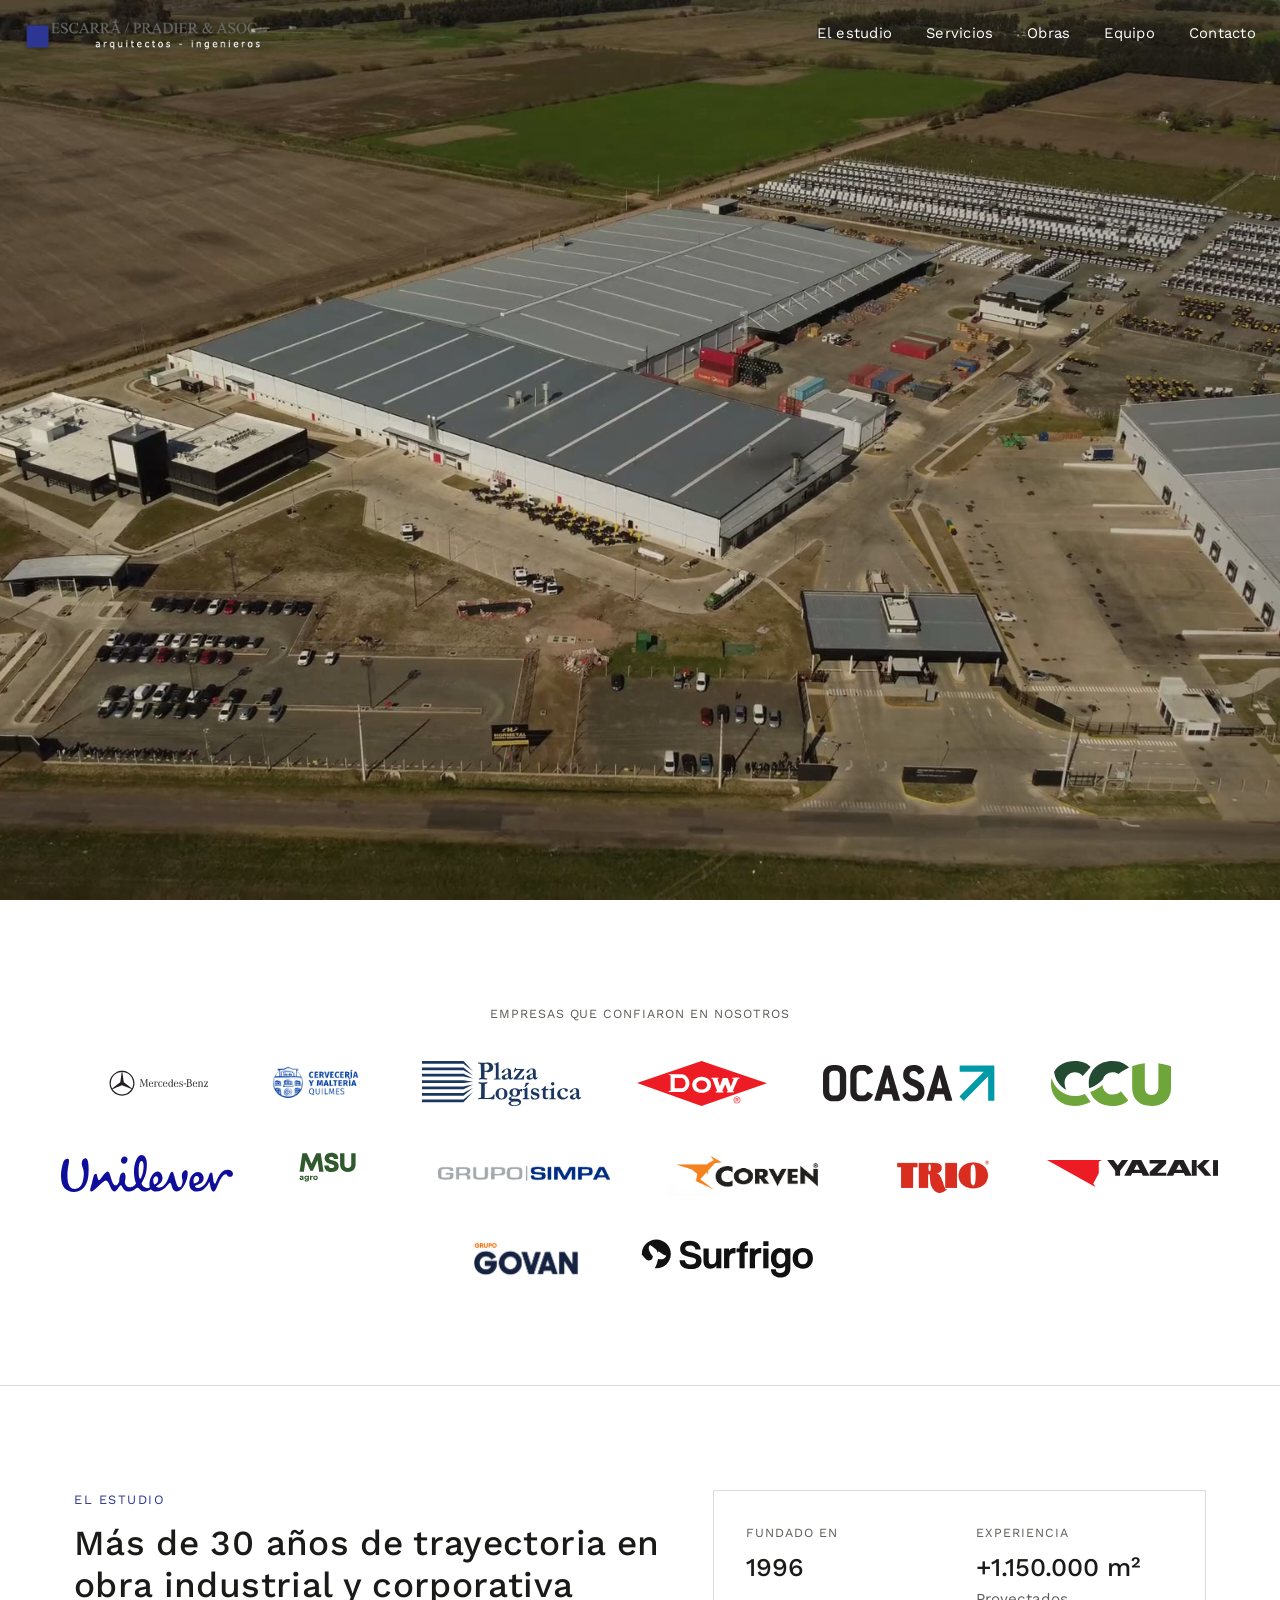
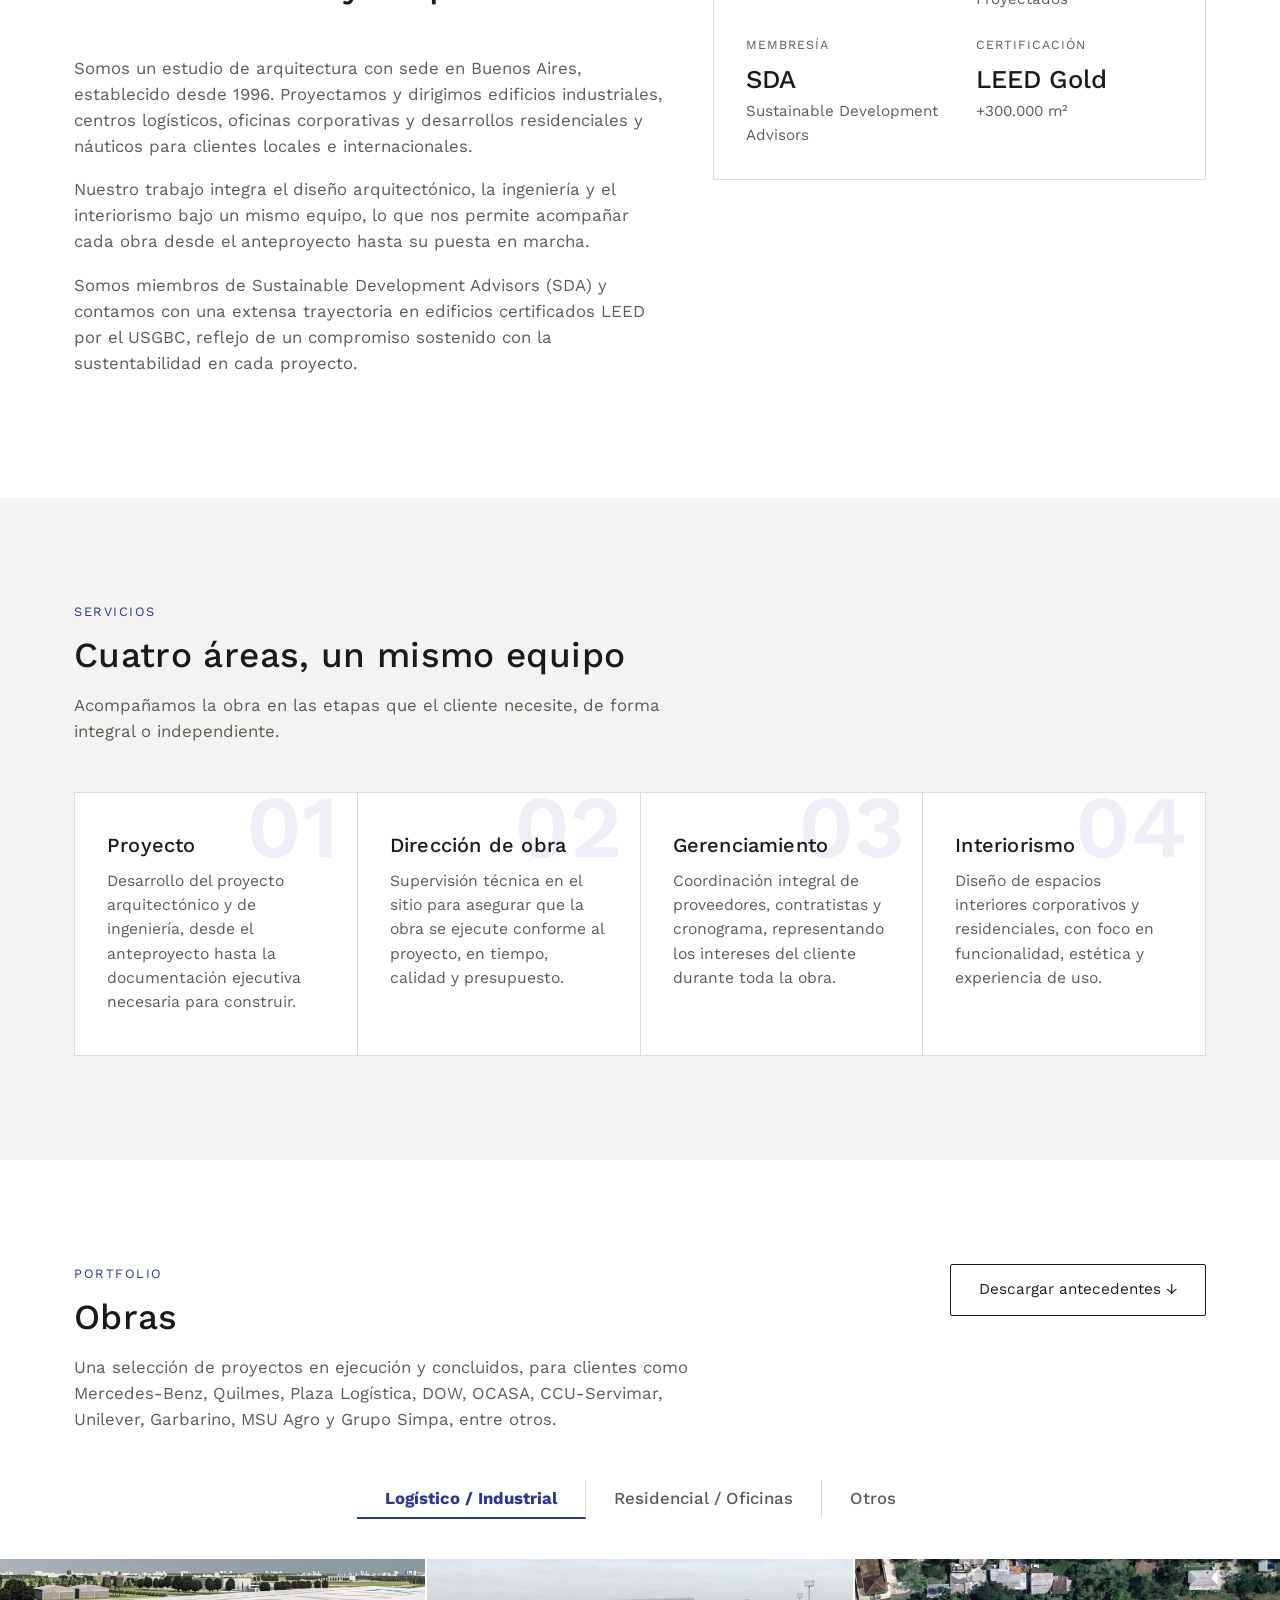
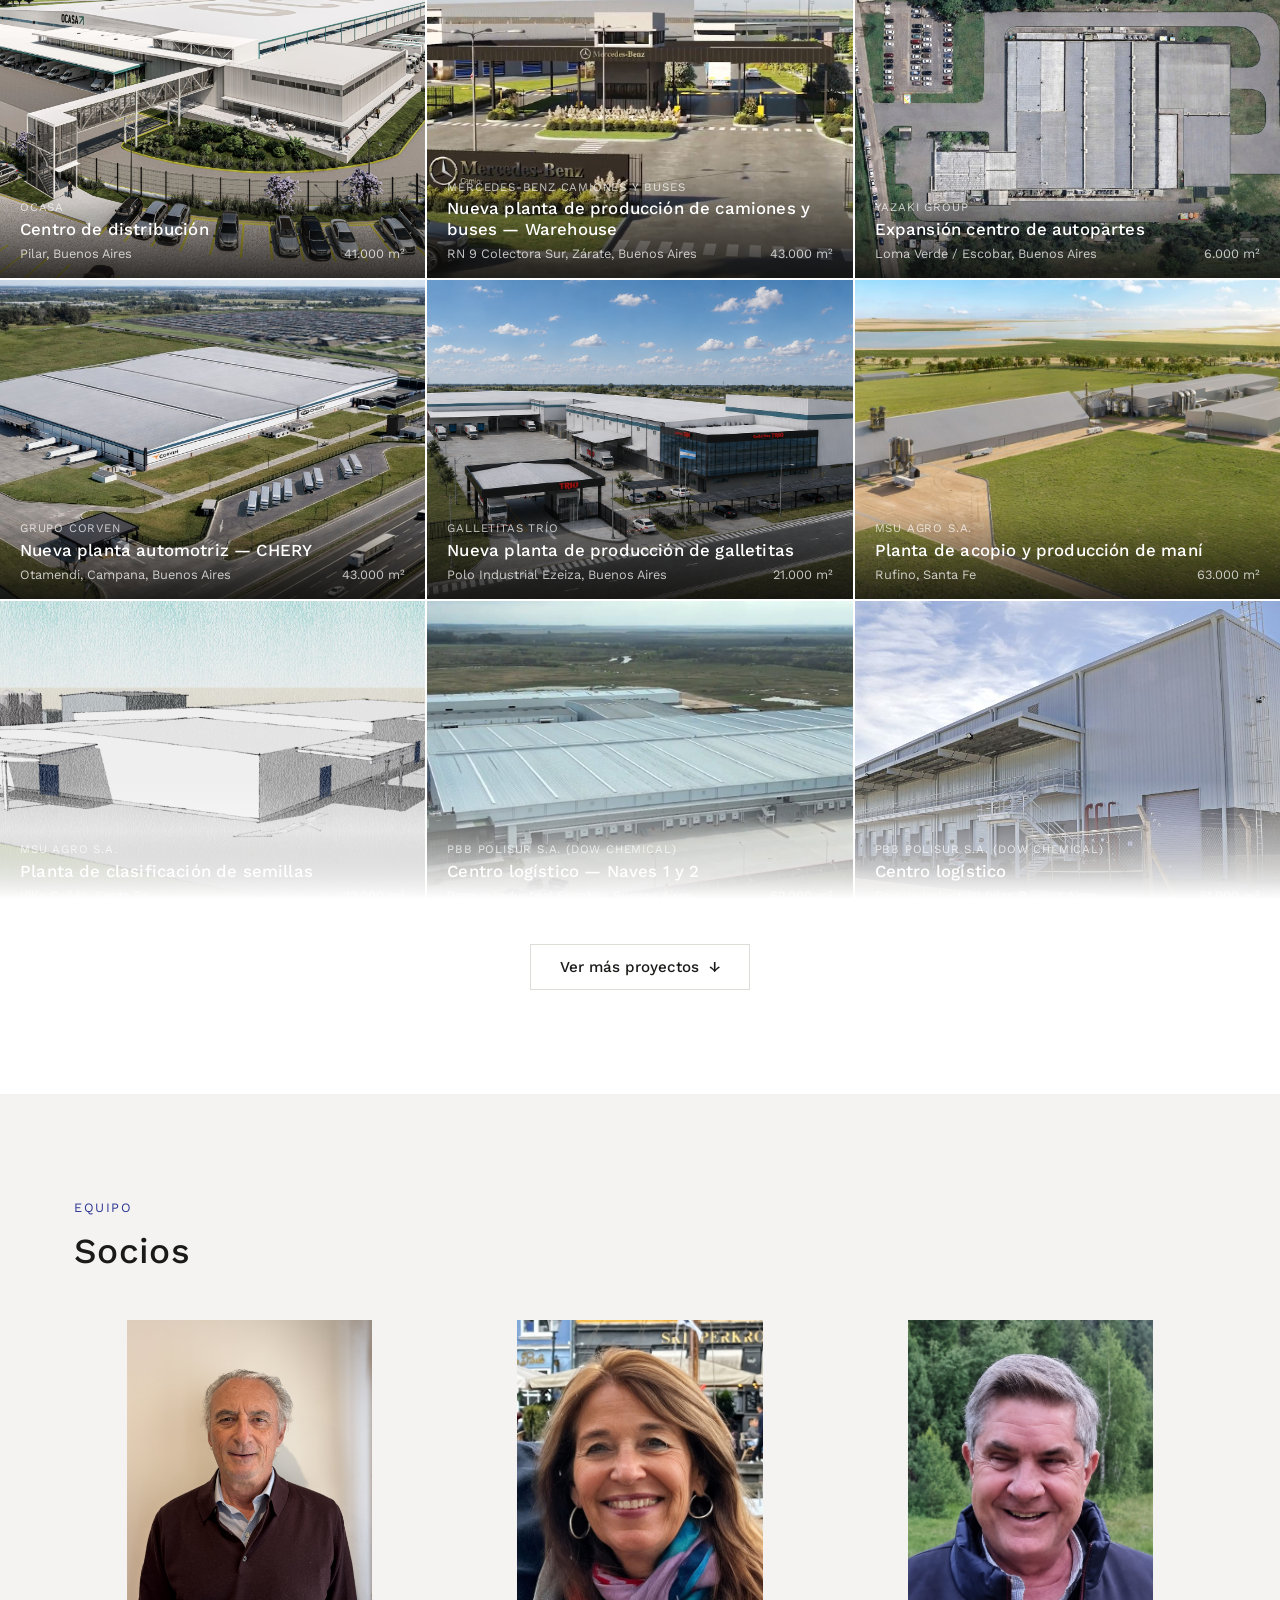
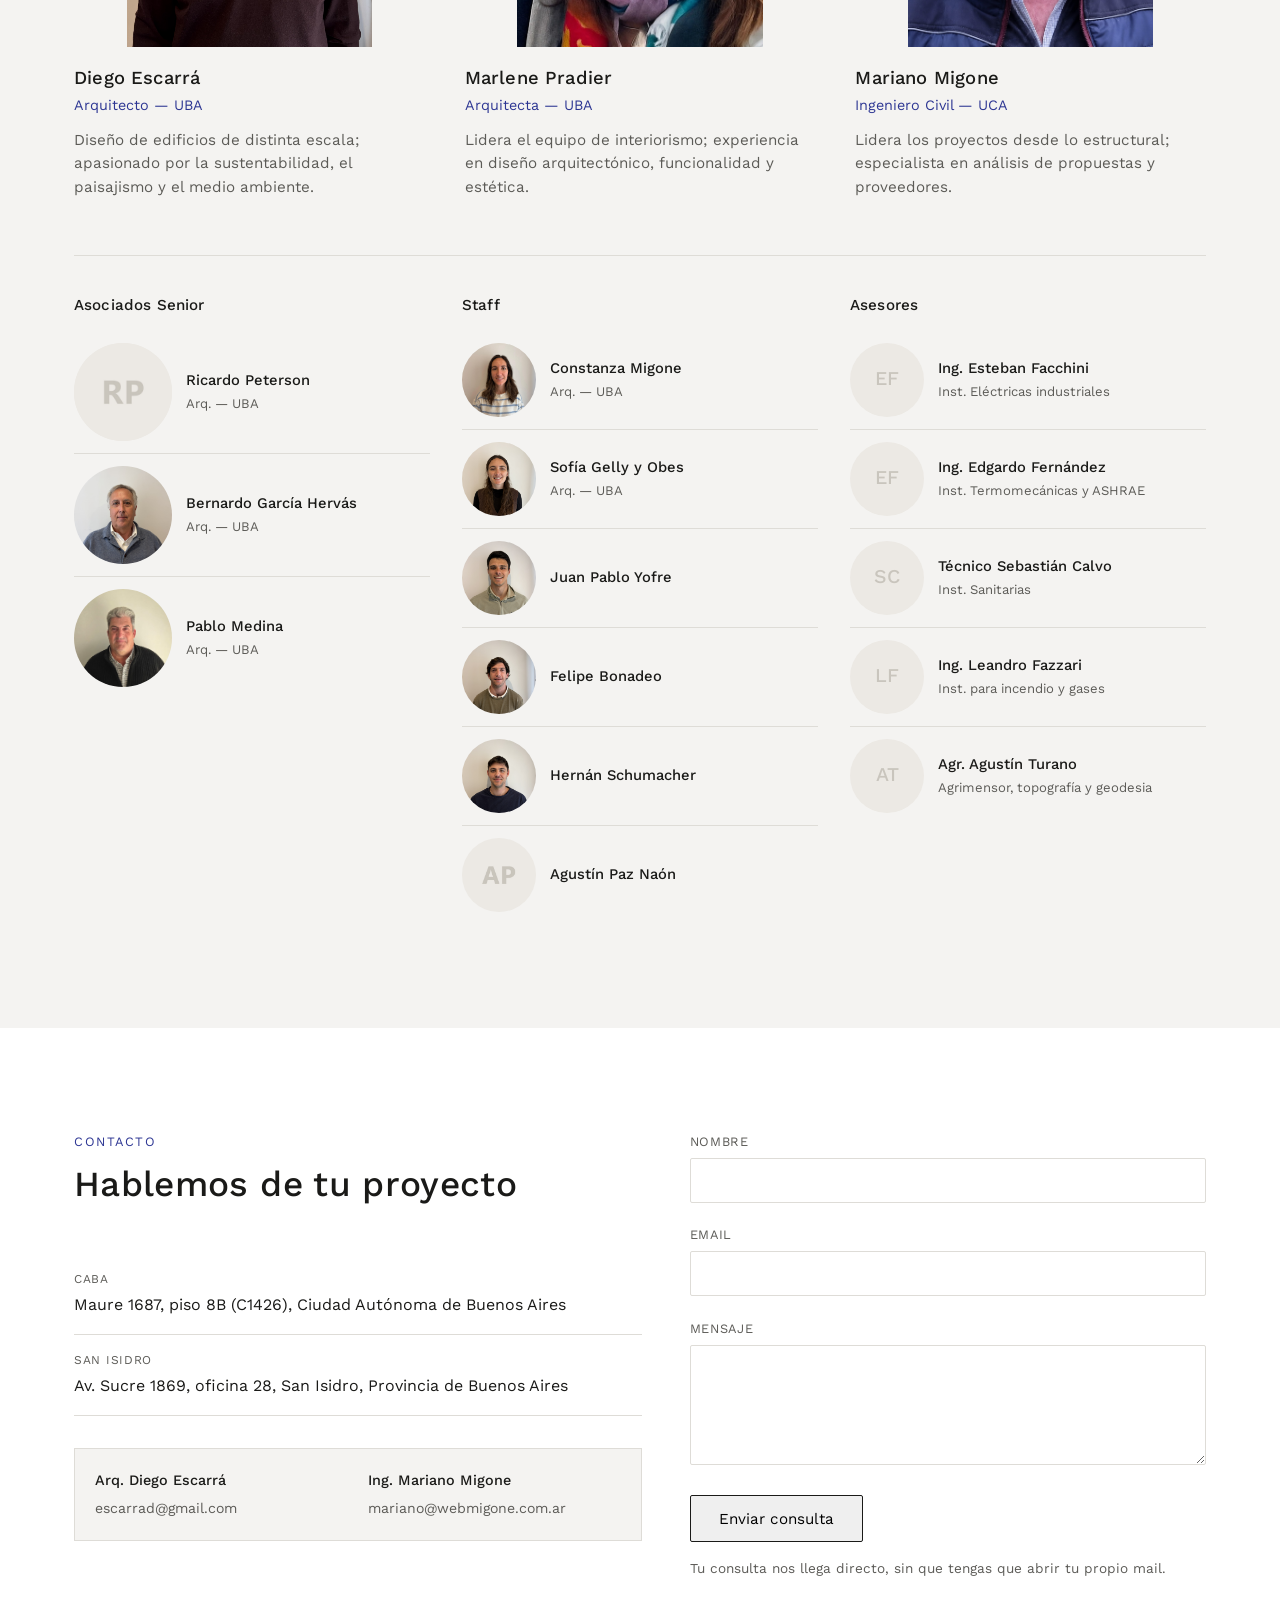
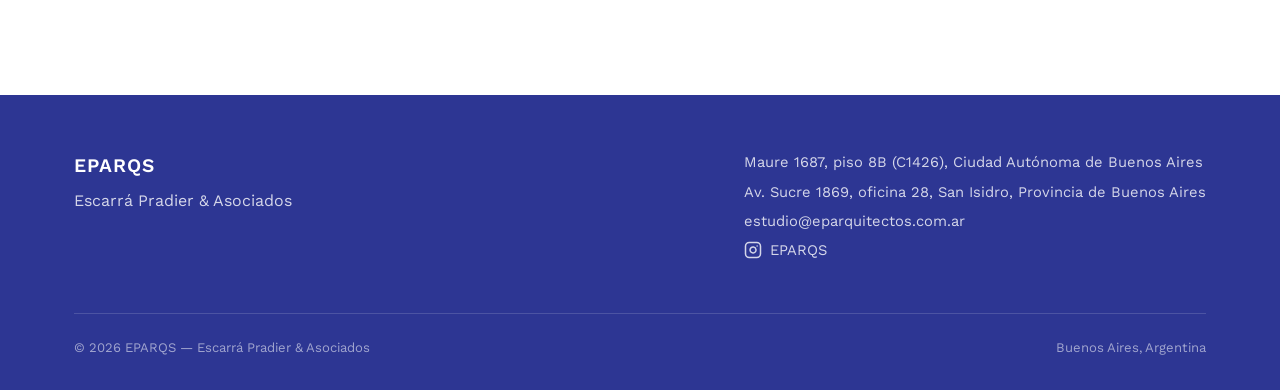
==== commit 8698ae65: "Agrega sitemap.xml, robots.txt y mejoras SEO básicas - sitemap.xml y robots.txt (con referencia al s" ====
--- a/index.html
+++ b/index.html
@@ -10,13 +10,19 @@
   <title>EPARQS — Escarrá Pradier & Asociados | Estudio de Arquitectura</title>
   <meta name="description" content="Estudio de arquitectura de Buenos Aires desde 1996. Proyecto, dirección de obra, gerenciamiento e interiorismo para obra industrial, logística, oficinas corporativas y residencial. Amplia trayectoria en certificación LEED." />
   <meta name="robots" content="index, follow" />
-
-  <!-- Open Graph: cómo se ve el sitio al compartirlo en redes / WhatsApp -->
+  <link rel="canonical" href="https://eparqs.com.ar/" />
+
+  <!-- Open Graph: cómo se ve el sitio al compartirlo en redes / WhatsApp.
+       Las URLs acá van completas (con https://eparqs.com.ar) porque estas
+       tags las leen servidores de terceros (Facebook, WhatsApp, etc.), no
+       el navegador del visitante — una ruta relativa no les sirve. -->
   <meta property="og:type" content="website" />
+  <meta property="og:url" content="https://eparqs.com.ar/" />
   <meta property="og:title" content="EPARQS — Escarrá Pradier & Asociados" />
   <meta property="og:description" content="Estudio de arquitectura de Buenos Aires desde 1996. Obra industrial, logística, oficinas corporativas y residencial. Trayectoria en certificación LEED." />
-  <meta property="og:image" content="img/hero/portada.jpg" />
+  <meta property="og:image" content="https://eparqs.com.ar/img/hero/portada.jpg" />
   <meta property="og:locale" content="es_AR" />
+  <meta name="twitter:card" content="summary_large_image" />
 
   <link rel="icon" type="image/svg+xml" href="img/favicon.svg" />
   <link rel="stylesheet" href="css/estilos.css" />
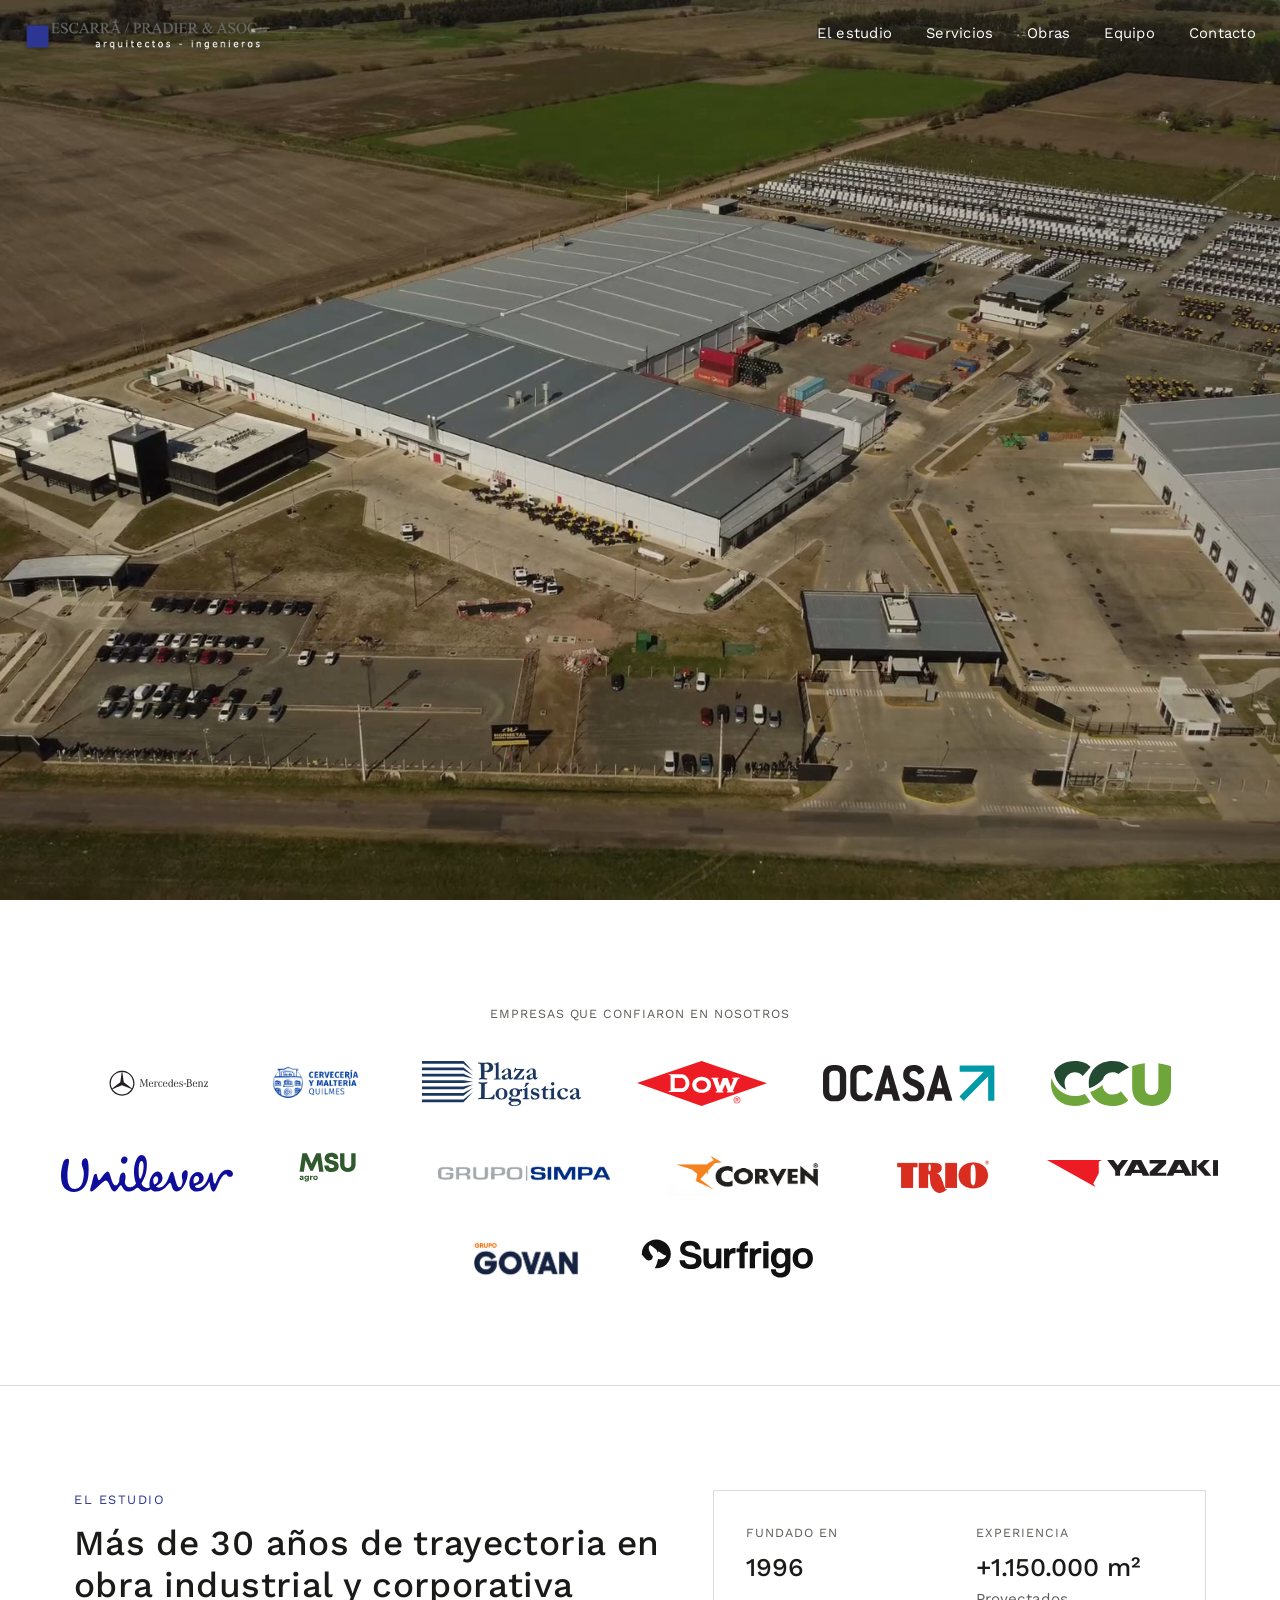
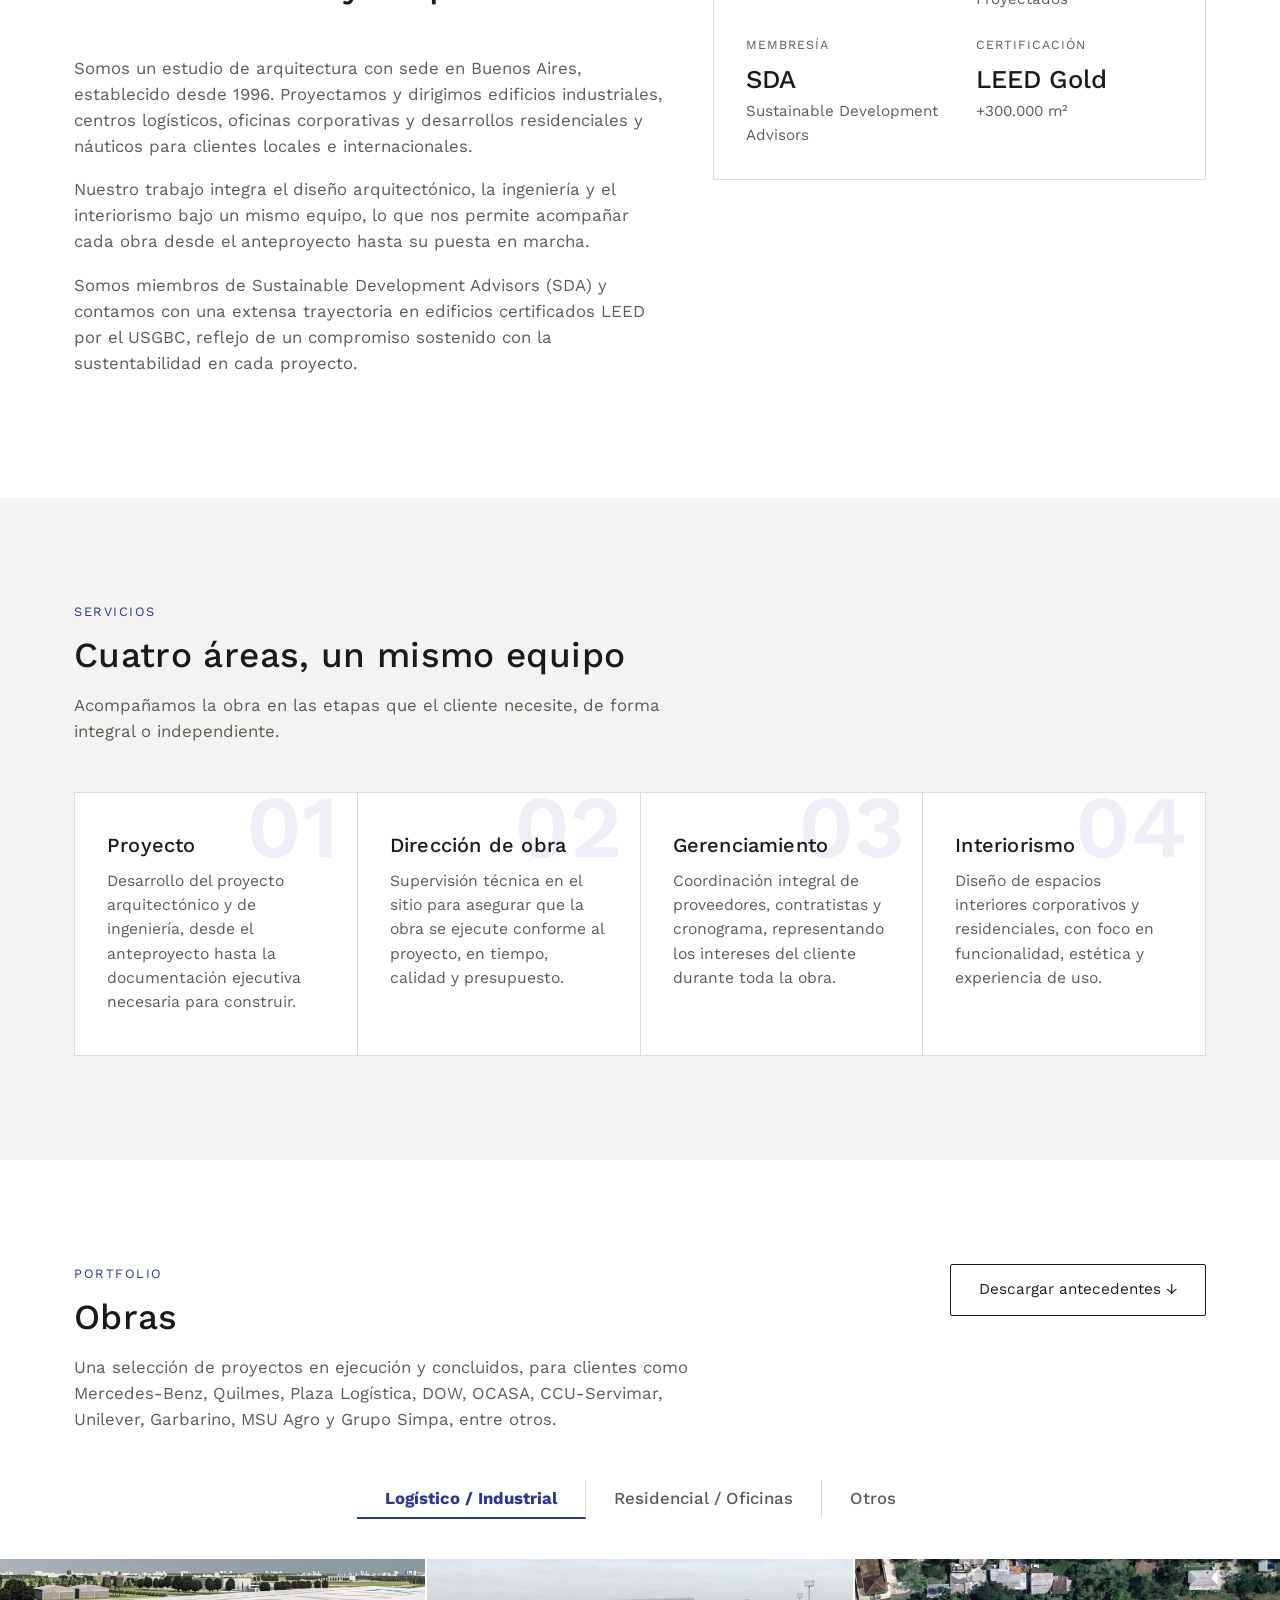
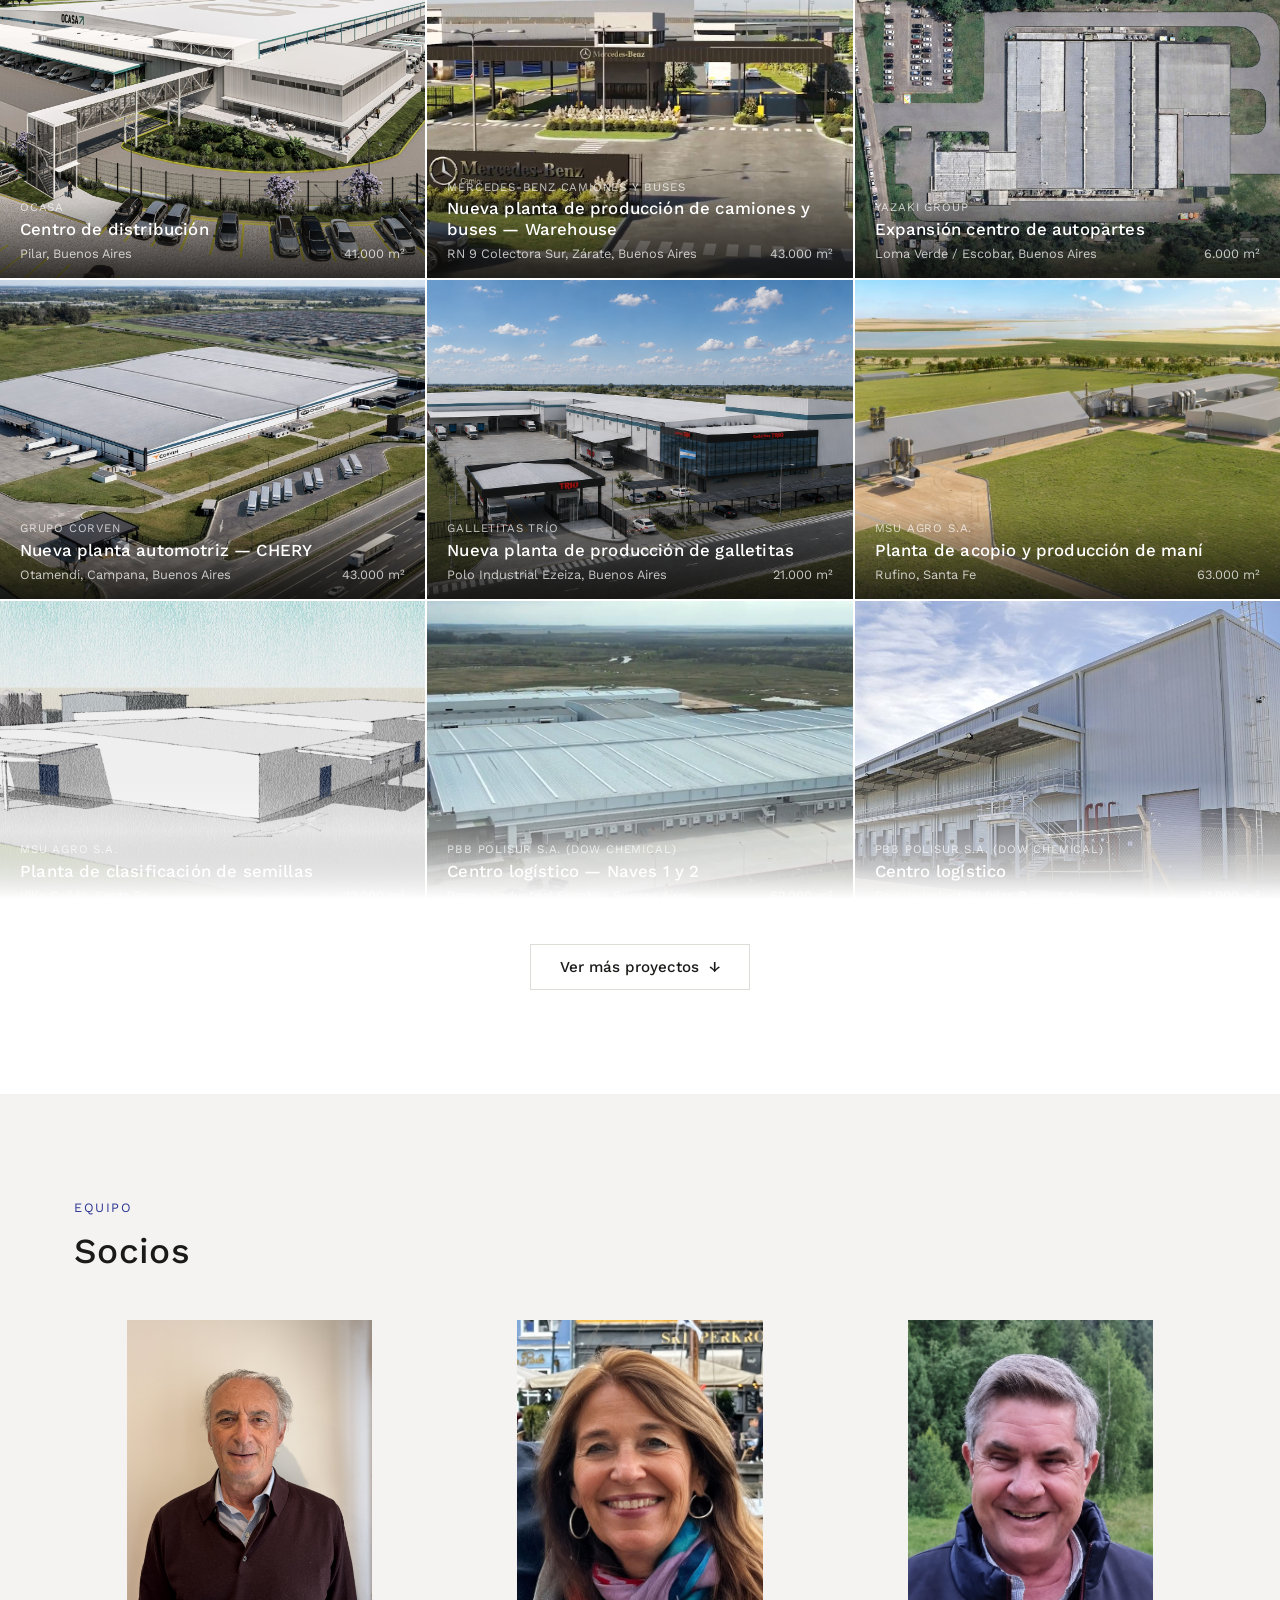
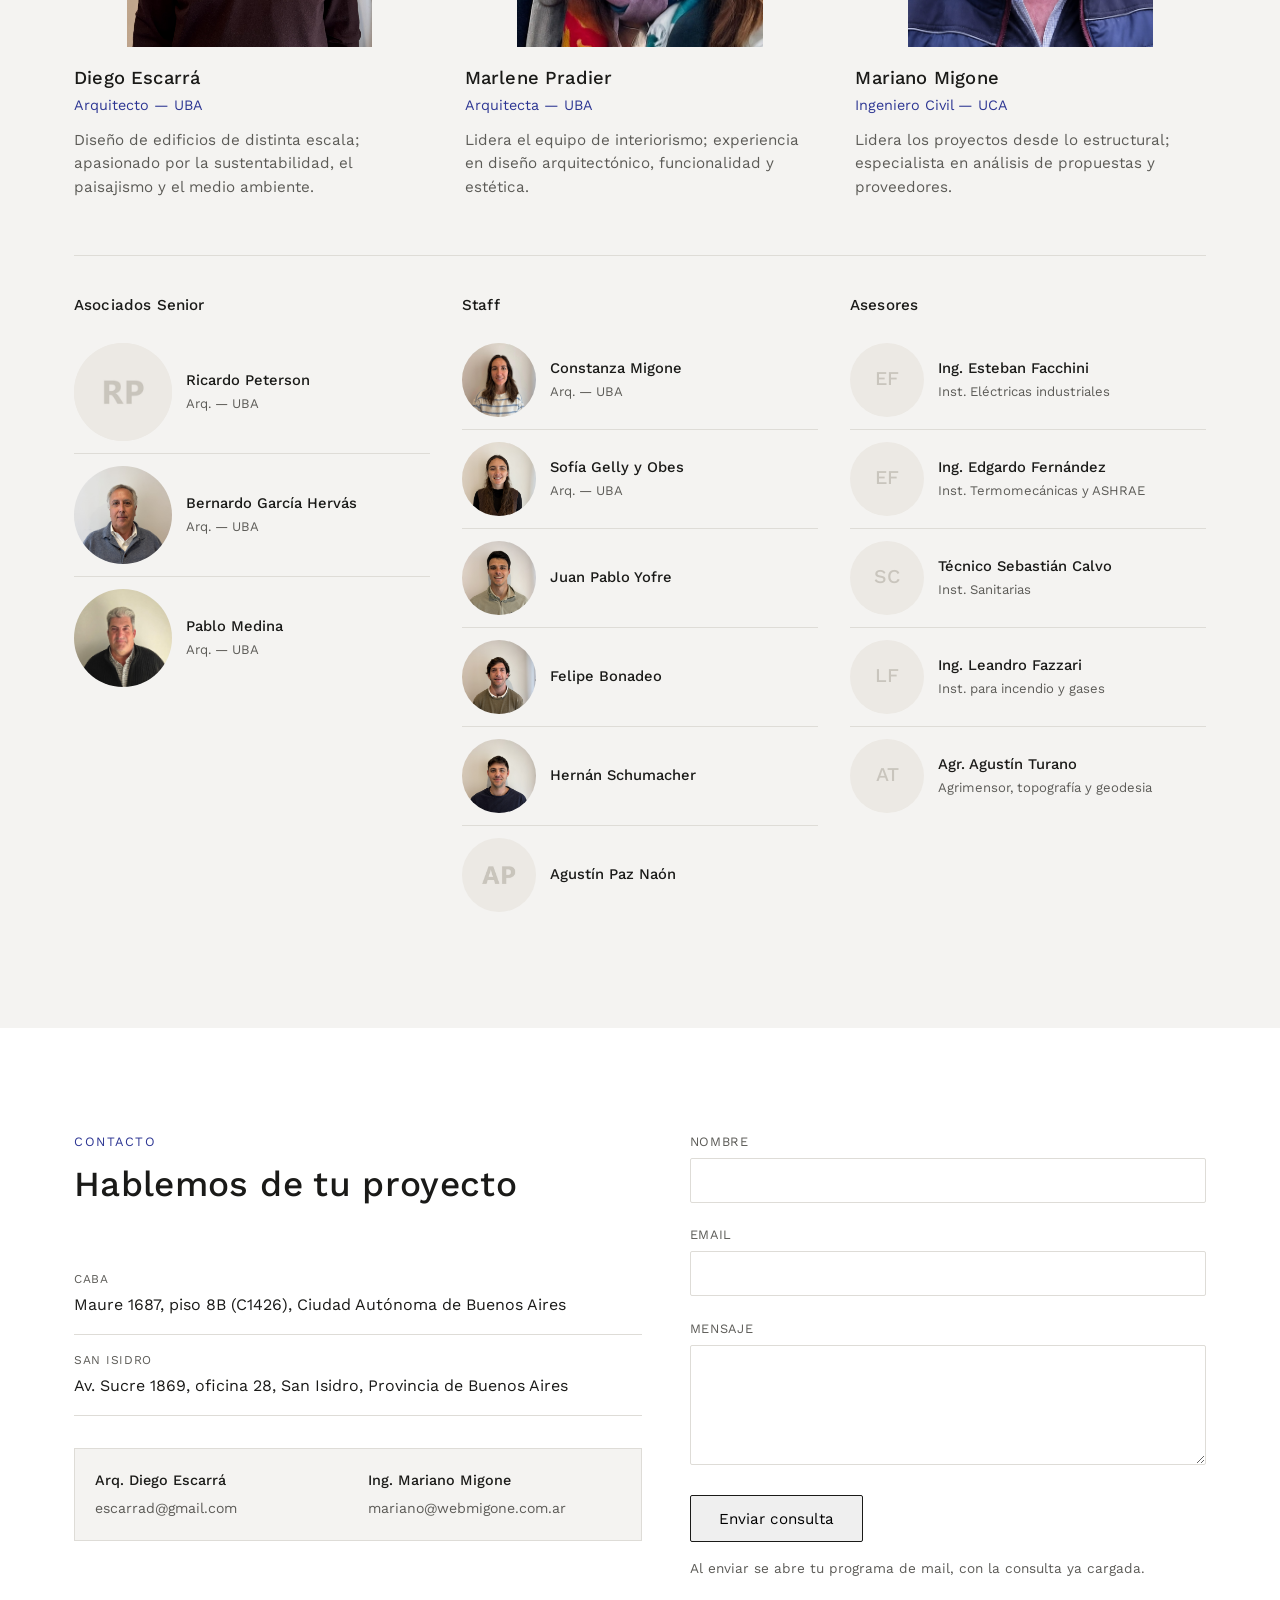
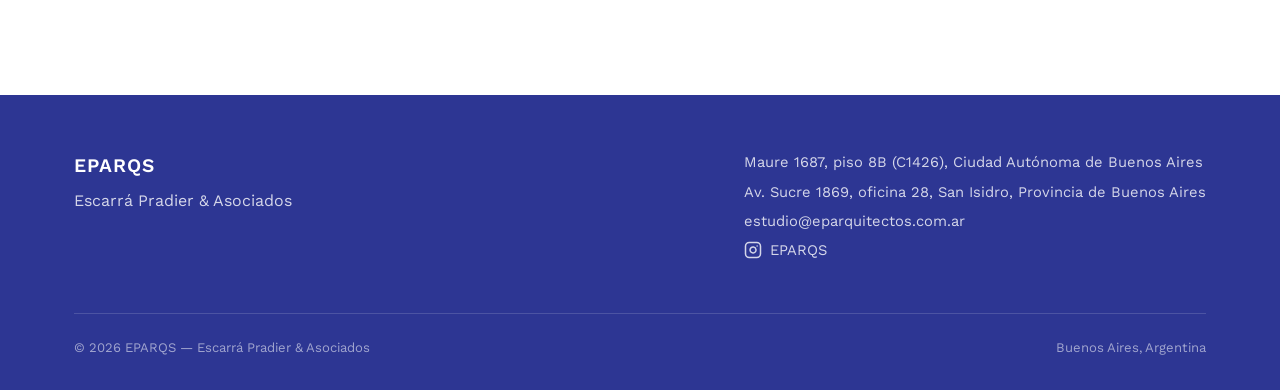
==== commit ed1c2bef: "Cambia el formulario de contacto de Web3Forms a mailto: Saca la dependencia de Web3Forms (pedía dar " ====
--- a/index.html
+++ b/index.html
@@ -252,12 +252,11 @@
           <!--
             FORMULARIO DE CONTACTO
             Envía las consultas directo a una bandeja de mail vía Web3Forms
-            (sin backend propio y sin cuenta que mantener). La clave se
-            configura en contenido.contacto.formularioClave, en
-            datos-proyectos.js (o desde herramientas/editor.html) — ver
-            README.md, sección 6, para conseguirla (solo hace falta tu mail,
-            no una cuenta). Mientras ese campo esté vacío, el formulario
-            avisa que todavía no está conectado en vez de fallar en silencio.
+            (sin backend propio ni servicio externo). El destinatario se
+            configura en contenido.contacto.emailFormulario, en
+            datos-proyectos.js (o desde herramientas/editor.html). Mientras
+            ese campo esté vacío, el formulario avisa que todavía no está
+            conectado en vez de fallar en silencio.
           -->
           <form class="formulario" data-formulario-contacto>
             <div class="campo">
@@ -272,10 +271,8 @@
               <label for="campo-mensaje">Mensaje</label>
               <textarea id="campo-mensaje" name="mensaje" required></textarea>
             </div>
-            <!-- Campo trampa para bots (convención de Web3Forms): queda oculto para personas -->
-            <input type="checkbox" name="botcheck" style="display:none" tabindex="-1" autocomplete="off" />
             <button type="submit" class="boton">Enviar consulta</button>
-            <p class="formulario__nota">Tu consulta nos llega directo, sin que tengas que abrir tu propio mail.</p>
+            <p class="formulario__nota">Al enviar se abre tu programa de mail, con la consulta ya cargada.</p>
             <p class="formulario__estado" data-formulario-estado></p>
           </form>
         </div>
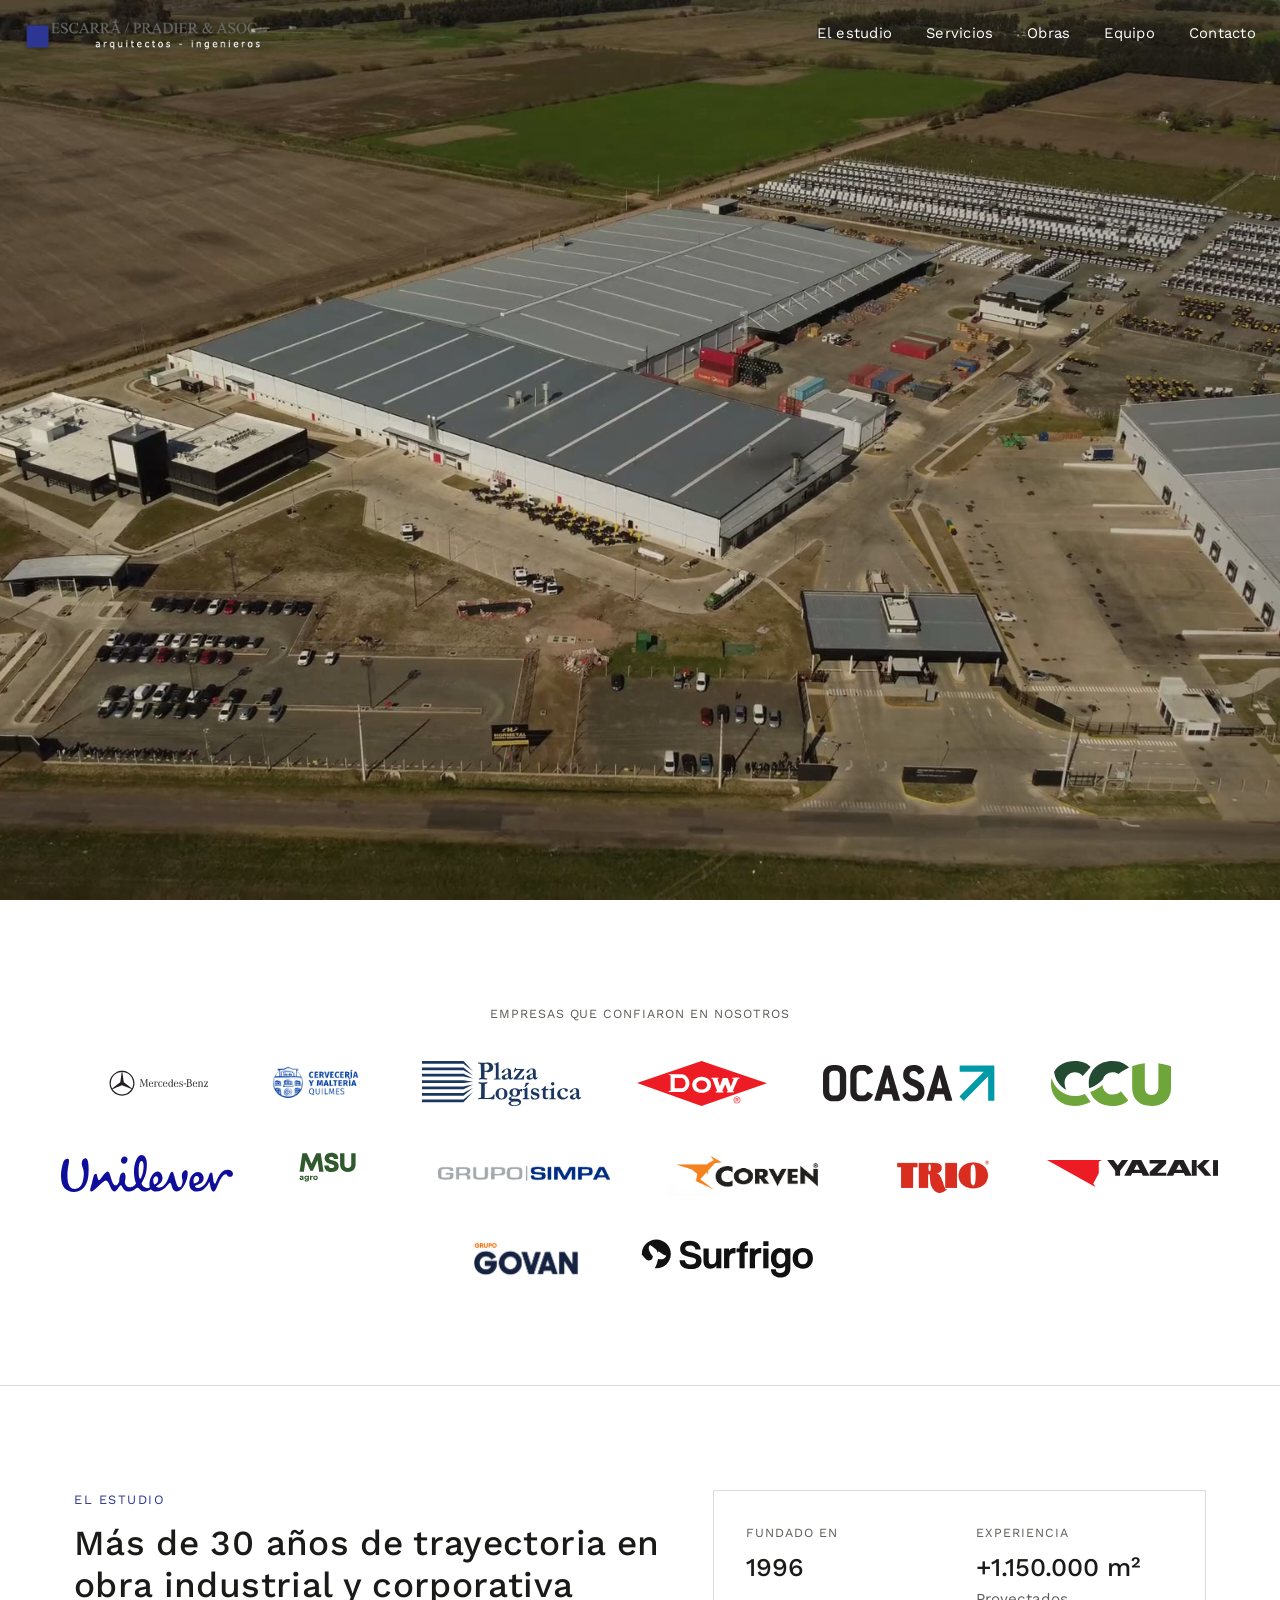
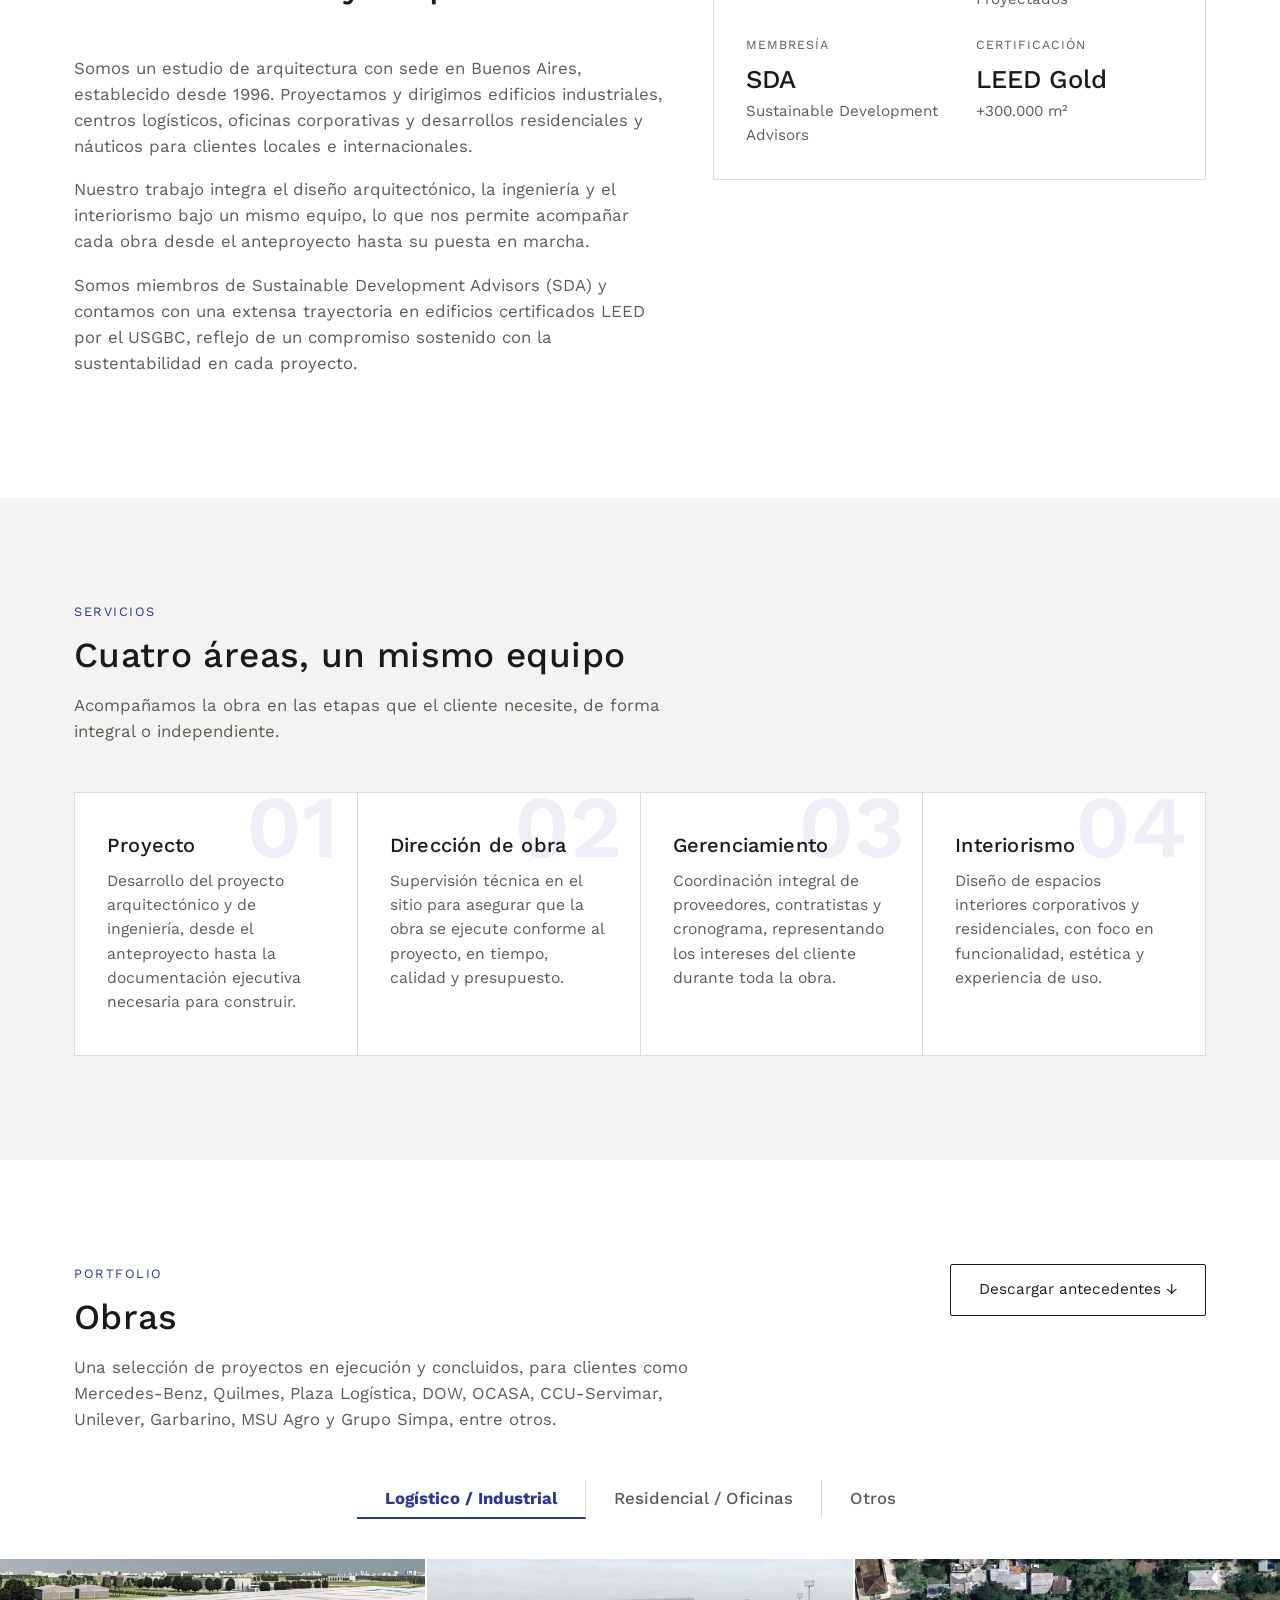
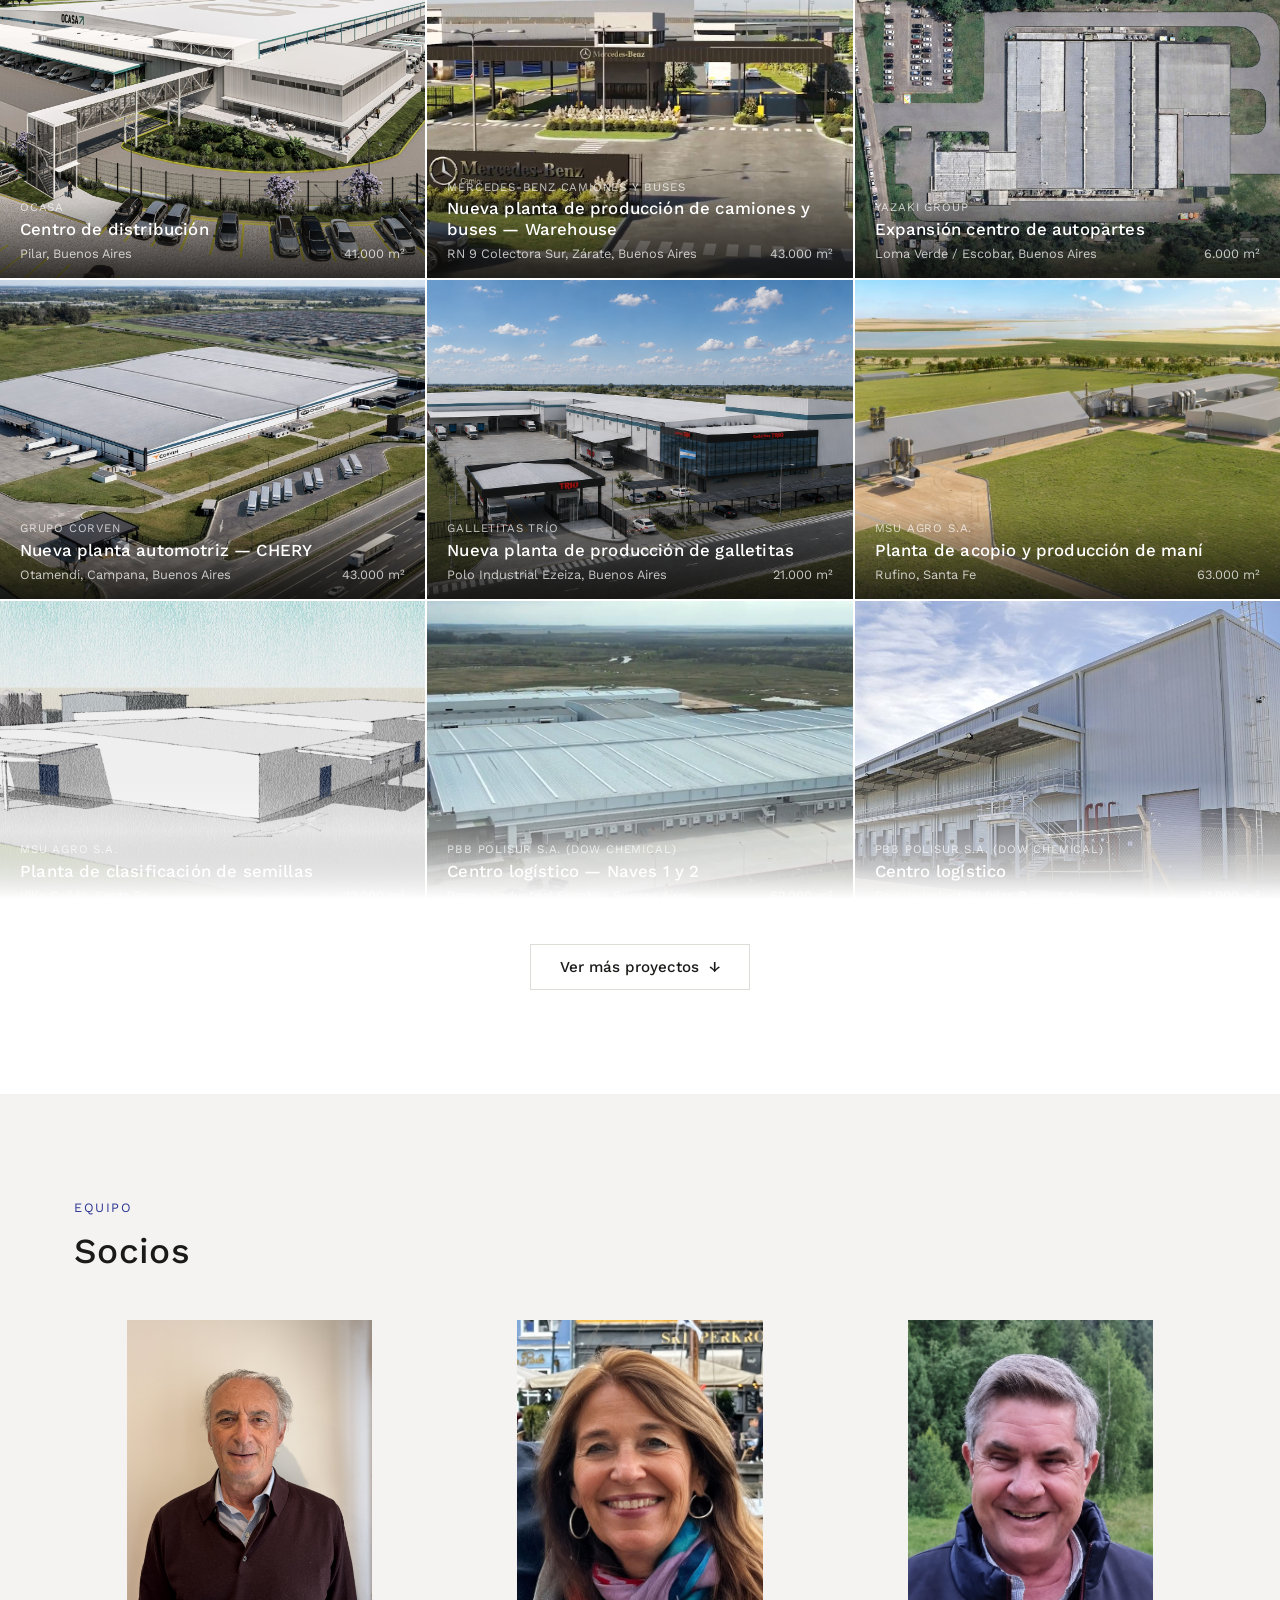
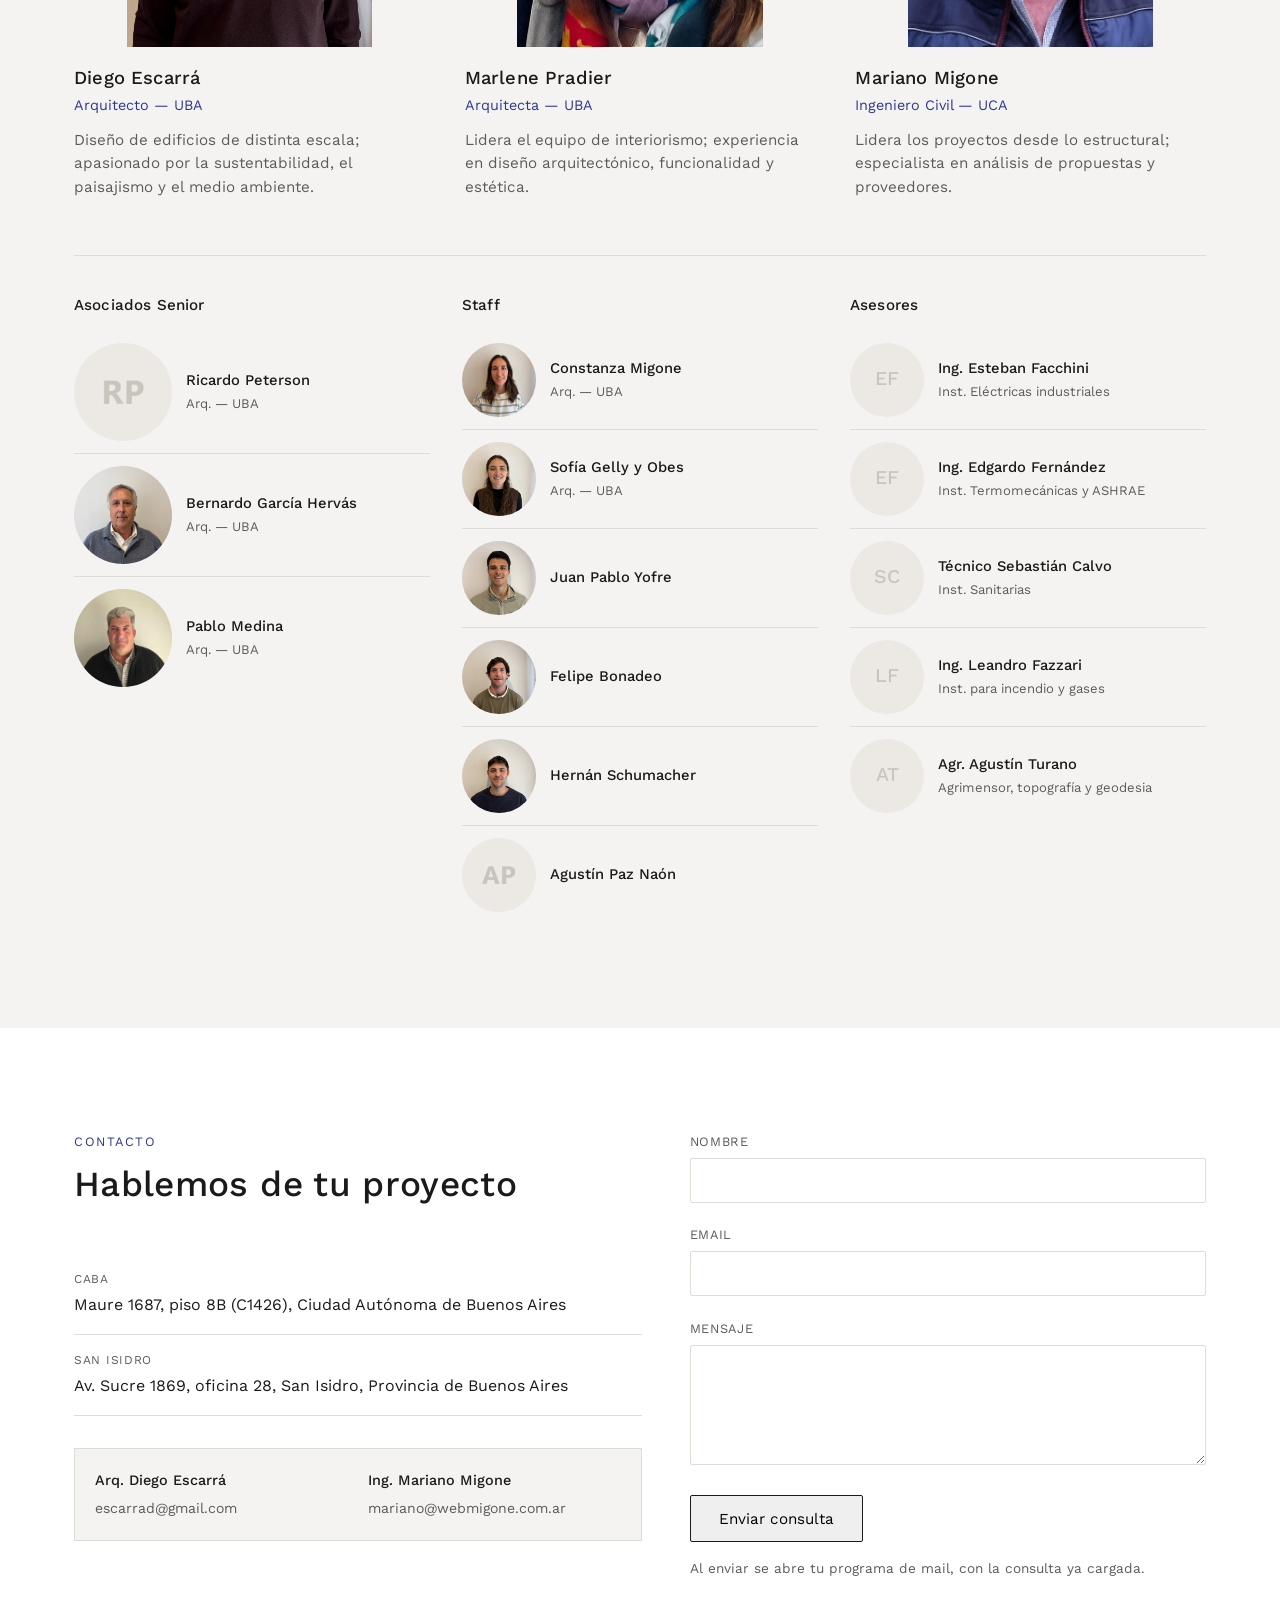
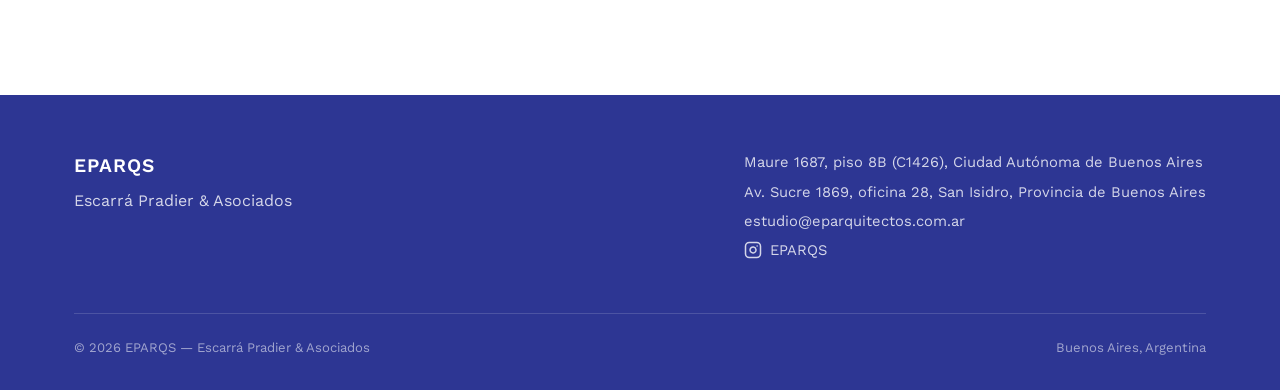
==== commit b5de08d5: "Agrega respaldo copiable al formulario si no hay programa de mail mailto: no avisa si el navegador n" ====
--- a/index.html
+++ b/index.html
@@ -274,6 +274,16 @@
             <button type="submit" class="boton">Enviar consulta</button>
             <p class="formulario__nota">Al enviar se abre tu programa de mail, con la consulta ya cargada.</p>
             <p class="formulario__estado" data-formulario-estado></p>
+
+            <!-- Respaldo para cuando el navegador no tiene ningún programa
+                 de mail configurado para abrir mailto: (pasa seguido con
+                 Gmail usado solo desde el navegador, sin nada instalado).
+                 Queda oculto hasta que se envía el formulario. -->
+            <div class="formulario__respaldo" data-formulario-respaldo hidden>
+              <p>¿No se abrió tu programa de mail? Copiá el mensaje y mandalo vos directo a <a data-formulario-respaldo-mailto href="#"></a>:</p>
+              <textarea data-formulario-respaldo-texto readonly rows="5"></textarea>
+              <button type="button" class="boton" data-formulario-respaldo-copiar>Copiar mensaje</button>
+            </div>
           </form>
         </div>
       </div>
--- a/css/estilos.css
+++ b/css/estilos.css
@@ -1261,6 +1261,30 @@
   color: #b3261e;
 }
 
+.formulario__respaldo {
+  margin-top: 1.25rem;
+  padding-top: 1.25rem;
+  border-top: 1px solid var(--color-borde);
+}
+
+.formulario__respaldo p {
+  font-size: 0.9rem;
+  color: var(--color-texto-suave);
+  margin-bottom: 0.6rem;
+}
+
+.formulario__respaldo textarea {
+  width: 100%;
+  padding: 0.75rem 0.9rem;
+  border: 1px solid var(--color-borde);
+  border-radius: var(--radio-borde);
+  font-family: inherit;
+  font-size: 0.9rem;
+  background: var(--color-fondo-alterno);
+  resize: vertical;
+  margin-bottom: 0.75rem;
+}
+
 /* ----------------------------------------------------------------------
    6. FOOTER
    ---------------------------------------------------------------------- */
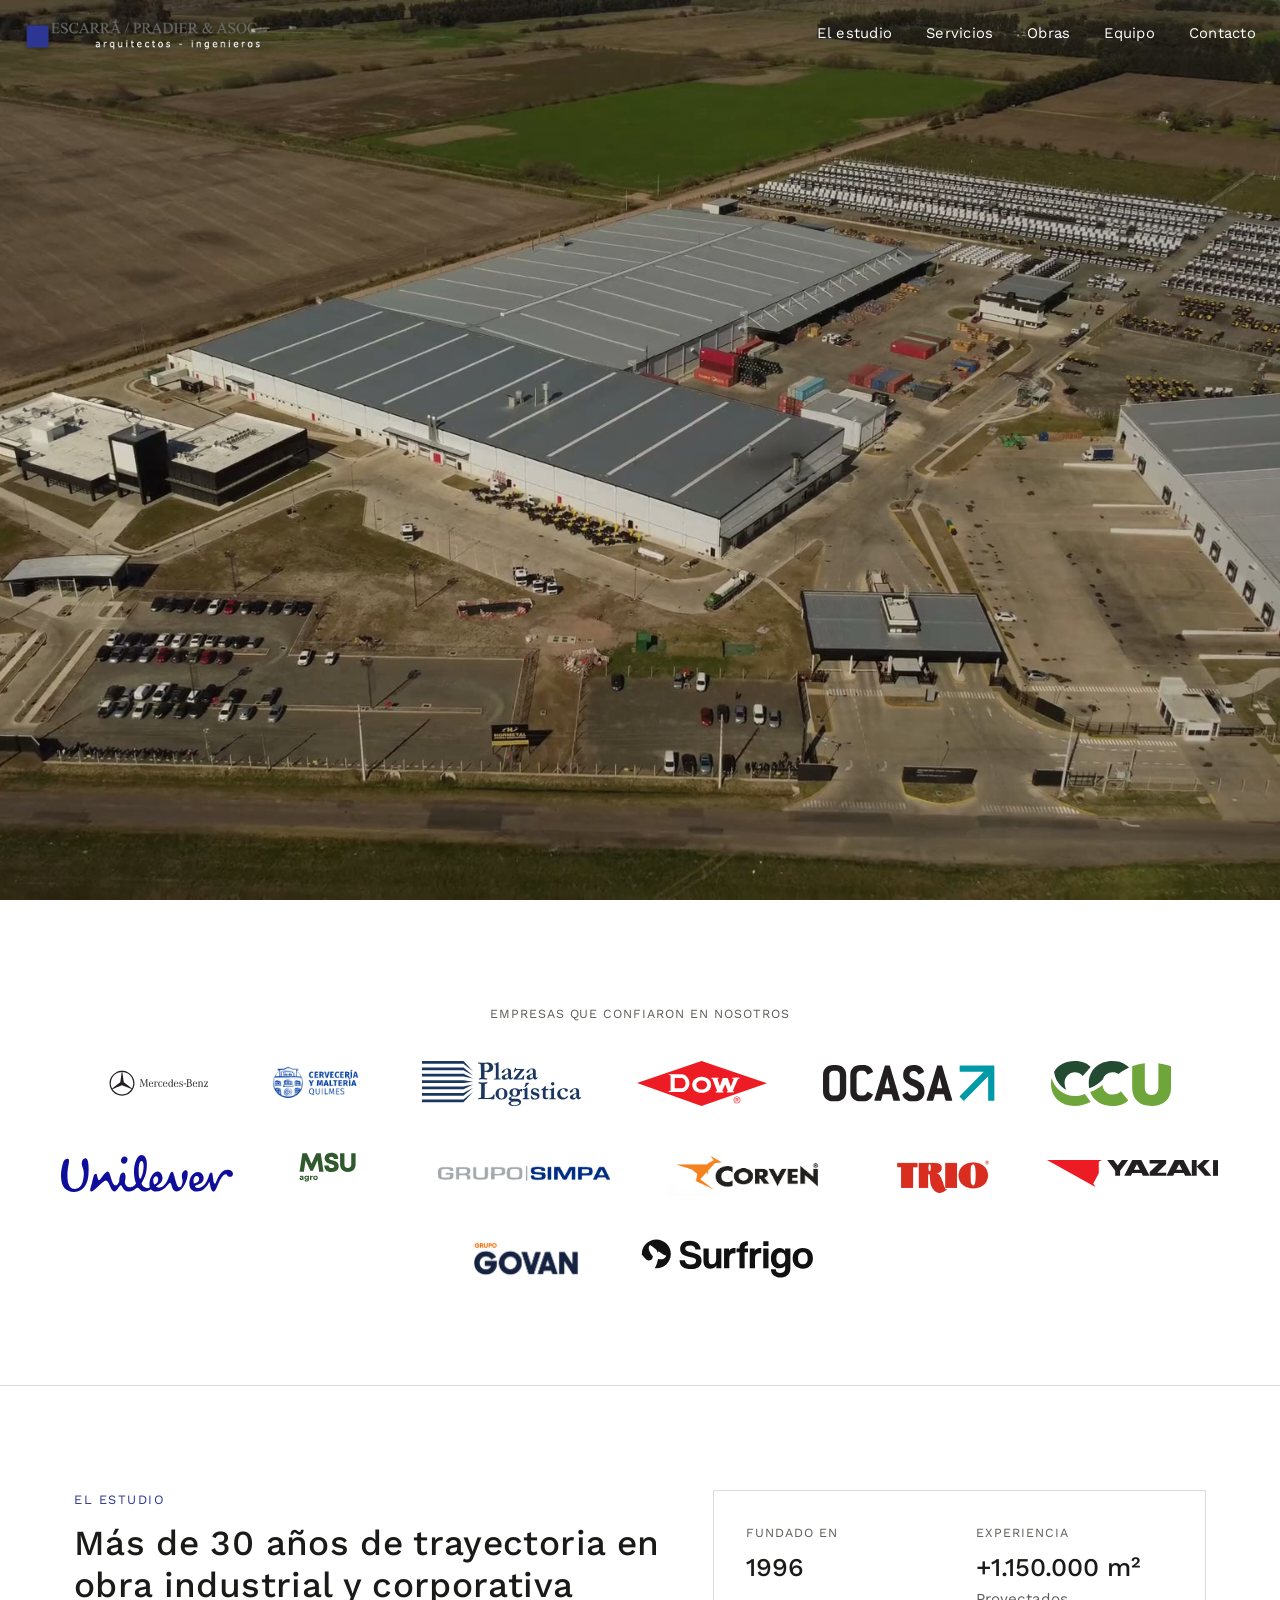
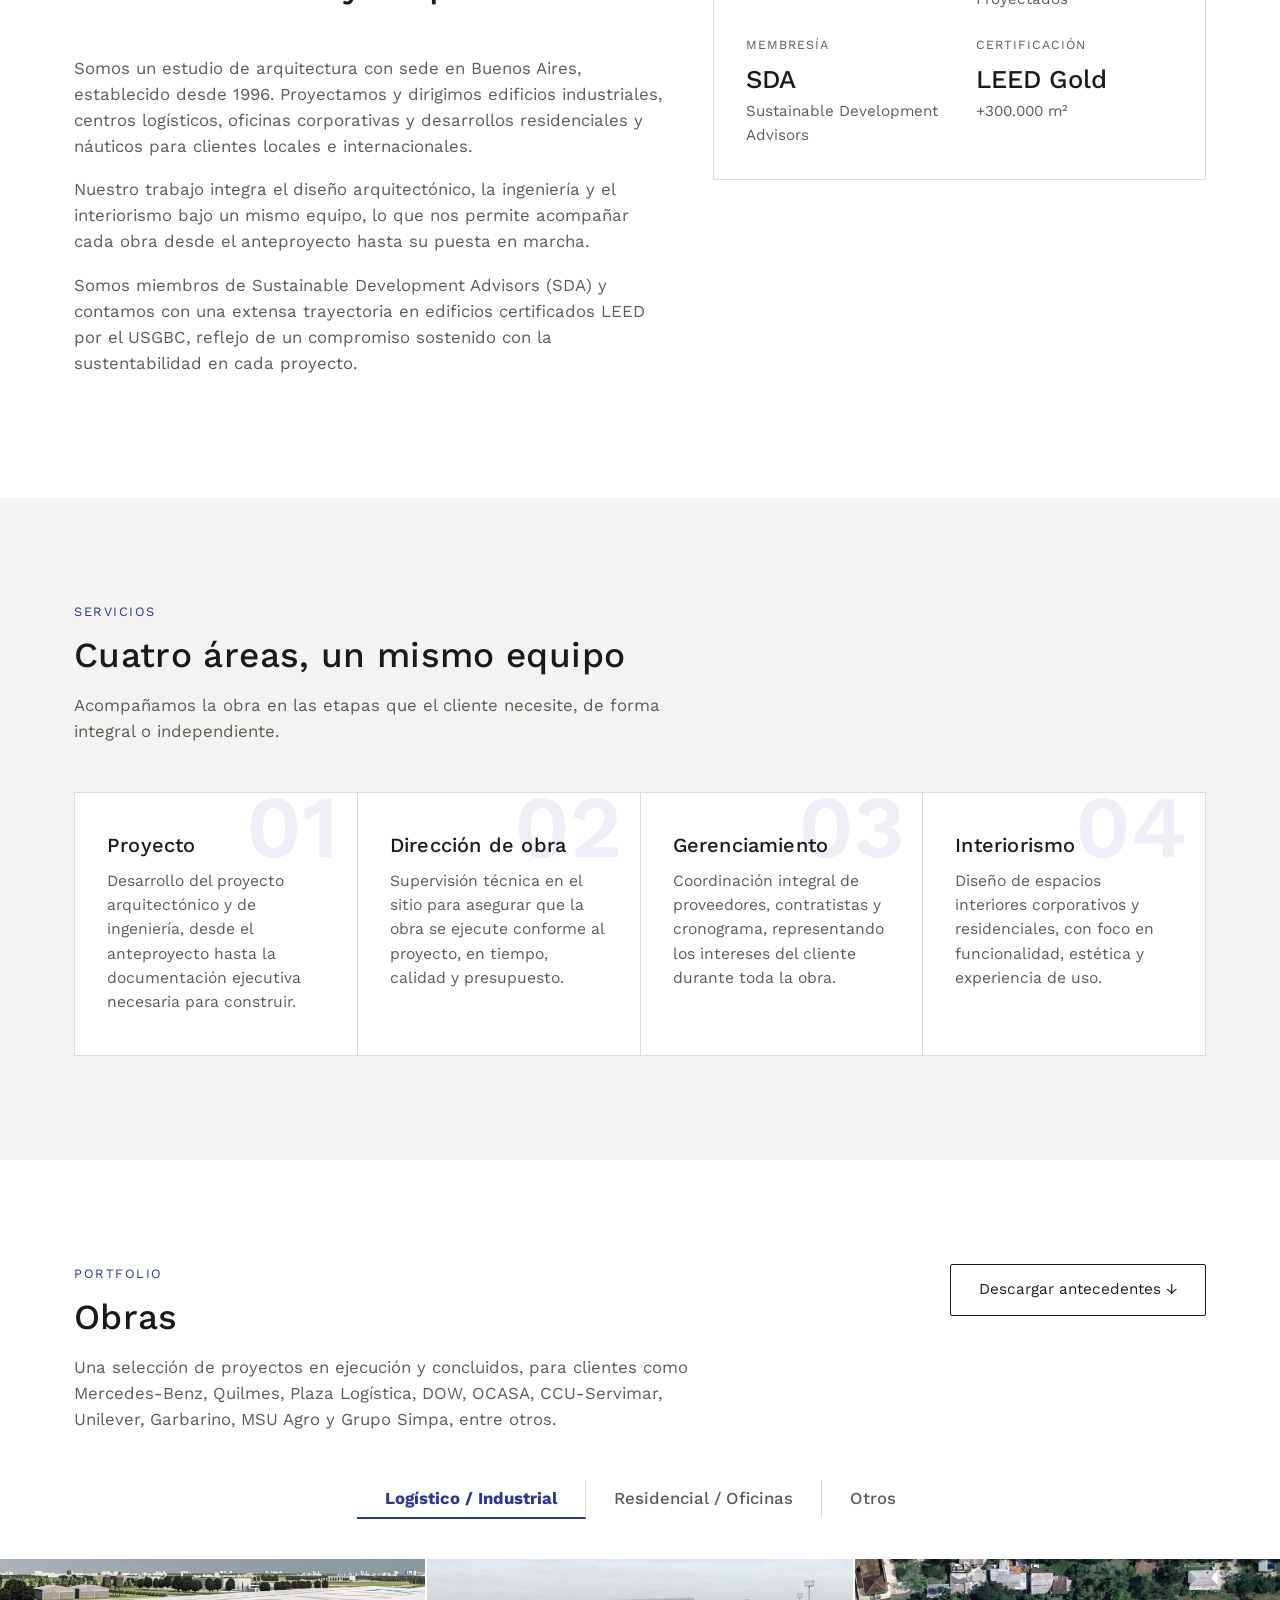
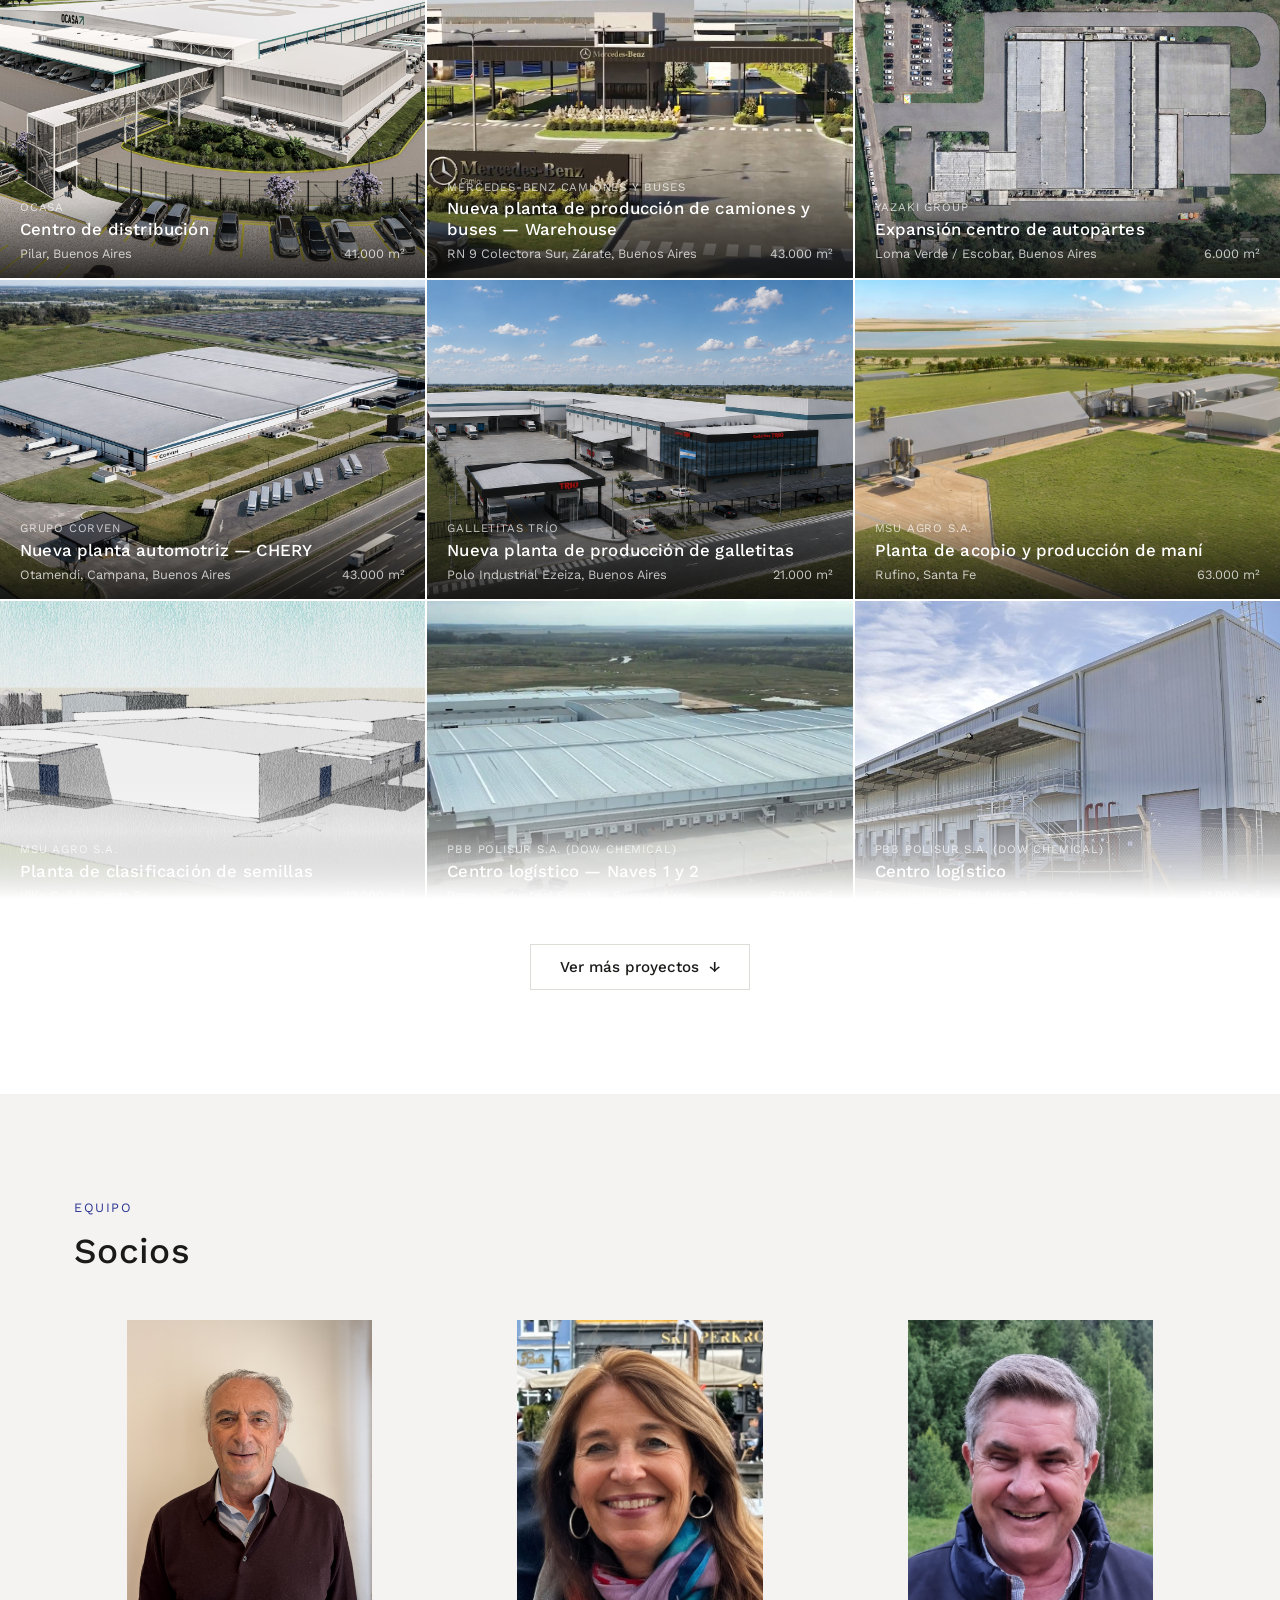
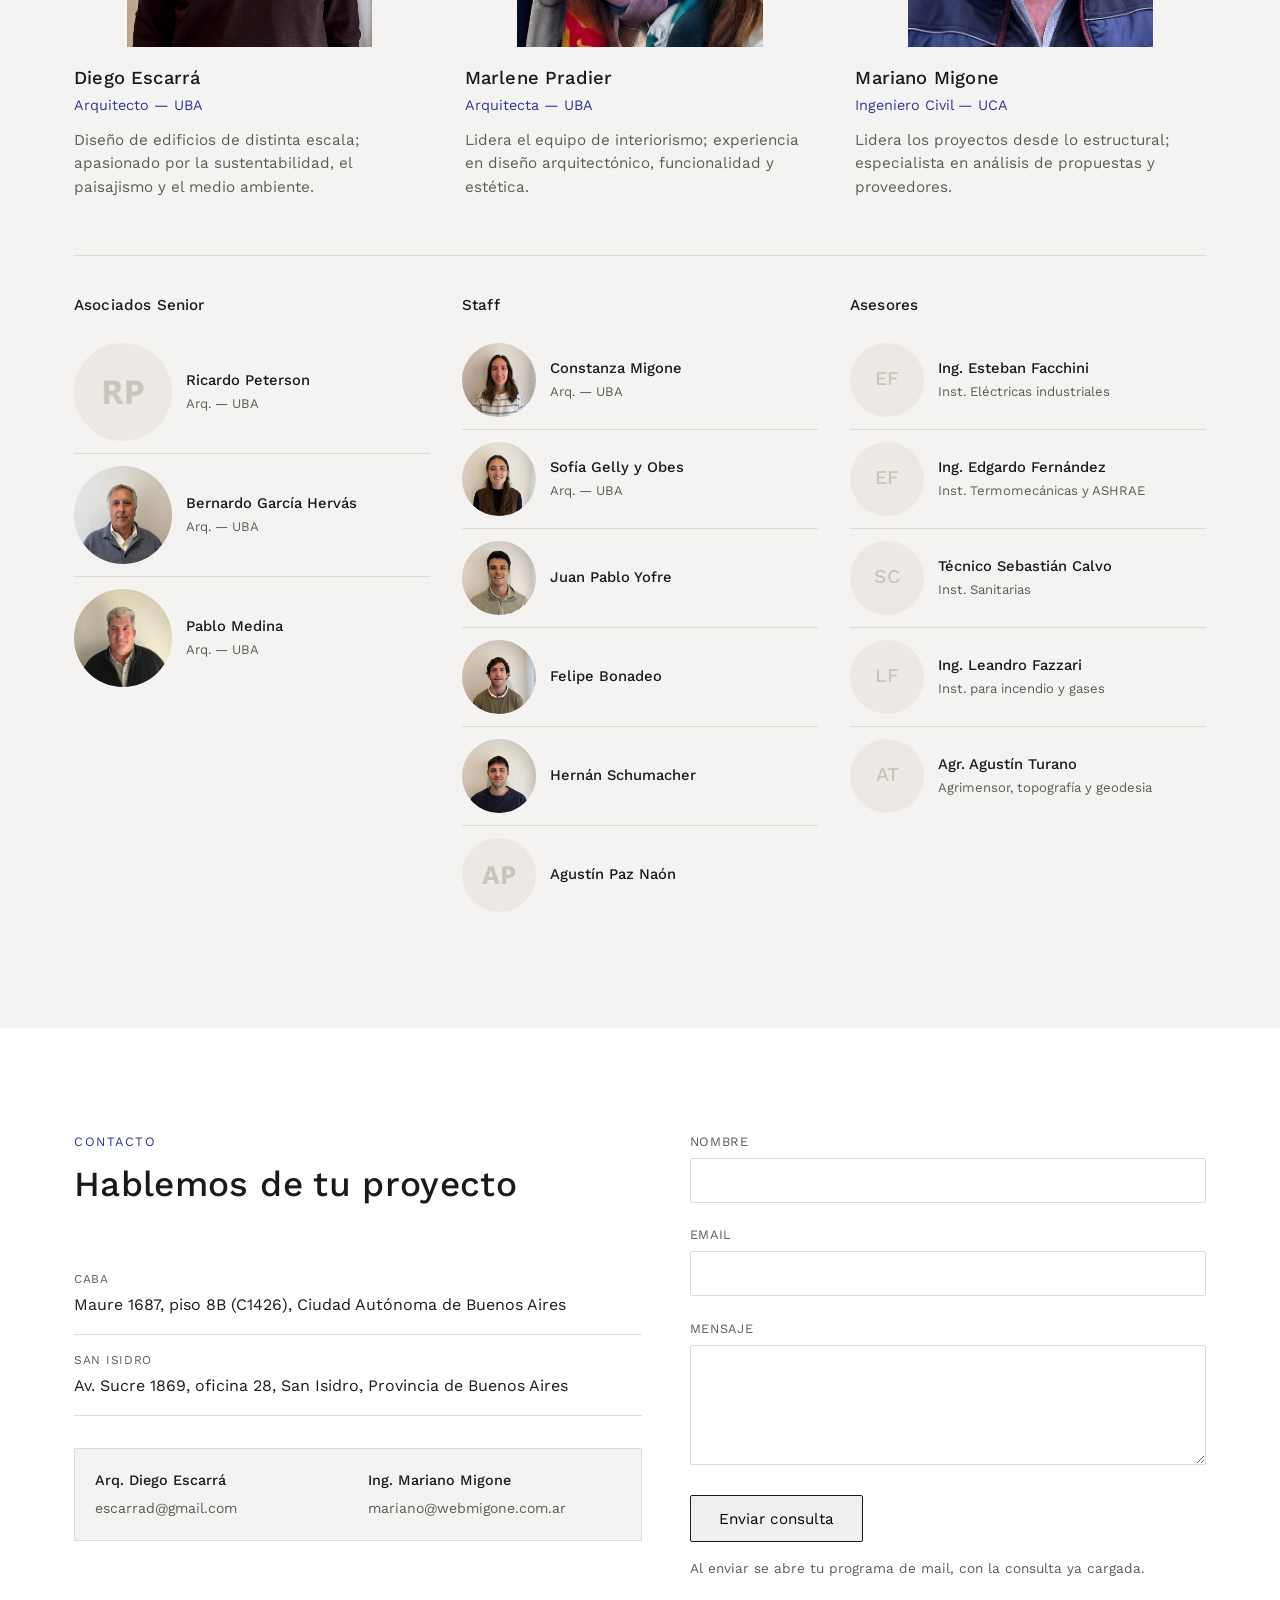
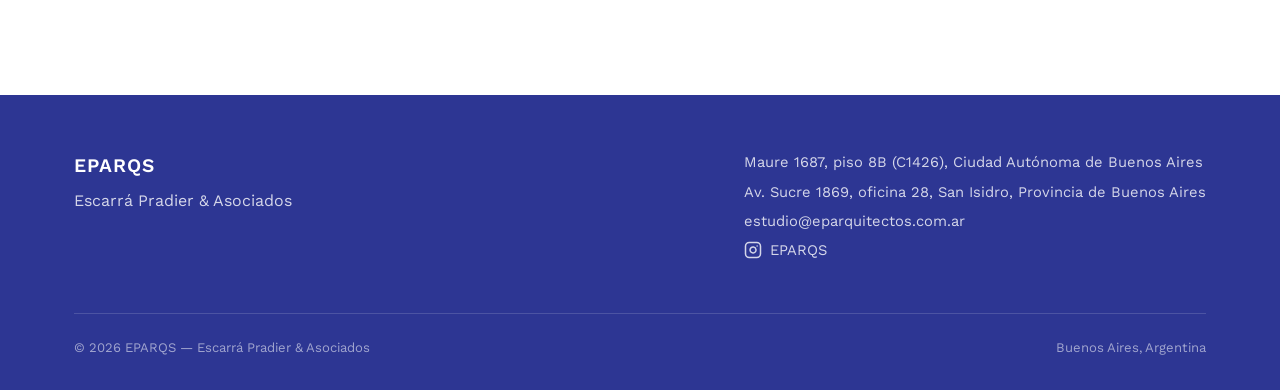
==== commit 1ec1abc1: "Revert "Agrega respaldo copiable al formulario si no hay programa de mail" This reverts commit b5de0" ====
--- a/index.html
+++ b/index.html
@@ -274,16 +274,6 @@
             <button type="submit" class="boton">Enviar consulta</button>
             <p class="formulario__nota">Al enviar se abre tu programa de mail, con la consulta ya cargada.</p>
             <p class="formulario__estado" data-formulario-estado></p>
-
-            <!-- Respaldo para cuando el navegador no tiene ningún programa
-                 de mail configurado para abrir mailto: (pasa seguido con
-                 Gmail usado solo desde el navegador, sin nada instalado).
-                 Queda oculto hasta que se envía el formulario. -->
-            <div class="formulario__respaldo" data-formulario-respaldo hidden>
-              <p>¿No se abrió tu programa de mail? Copiá el mensaje y mandalo vos directo a <a data-formulario-respaldo-mailto href="#"></a>:</p>
-              <textarea data-formulario-respaldo-texto readonly rows="5"></textarea>
-              <button type="button" class="boton" data-formulario-respaldo-copiar>Copiar mensaje</button>
-            </div>
           </form>
         </div>
       </div>
--- a/css/estilos.css
+++ b/css/estilos.css
@@ -1261,30 +1261,6 @@
   color: #b3261e;
 }
 
-.formulario__respaldo {
-  margin-top: 1.25rem;
-  padding-top: 1.25rem;
-  border-top: 1px solid var(--color-borde);
-}
-
-.formulario__respaldo p {
-  font-size: 0.9rem;
-  color: var(--color-texto-suave);
-  margin-bottom: 0.6rem;
-}
-
-.formulario__respaldo textarea {
-  width: 100%;
-  padding: 0.75rem 0.9rem;
-  border: 1px solid var(--color-borde);
-  border-radius: var(--radio-borde);
-  font-family: inherit;
-  font-size: 0.9rem;
-  background: var(--color-fondo-alterno);
-  resize: vertical;
-  margin-bottom: 0.75rem;
-}
-
 /* ----------------------------------------------------------------------
    6. FOOTER
    ---------------------------------------------------------------------- */
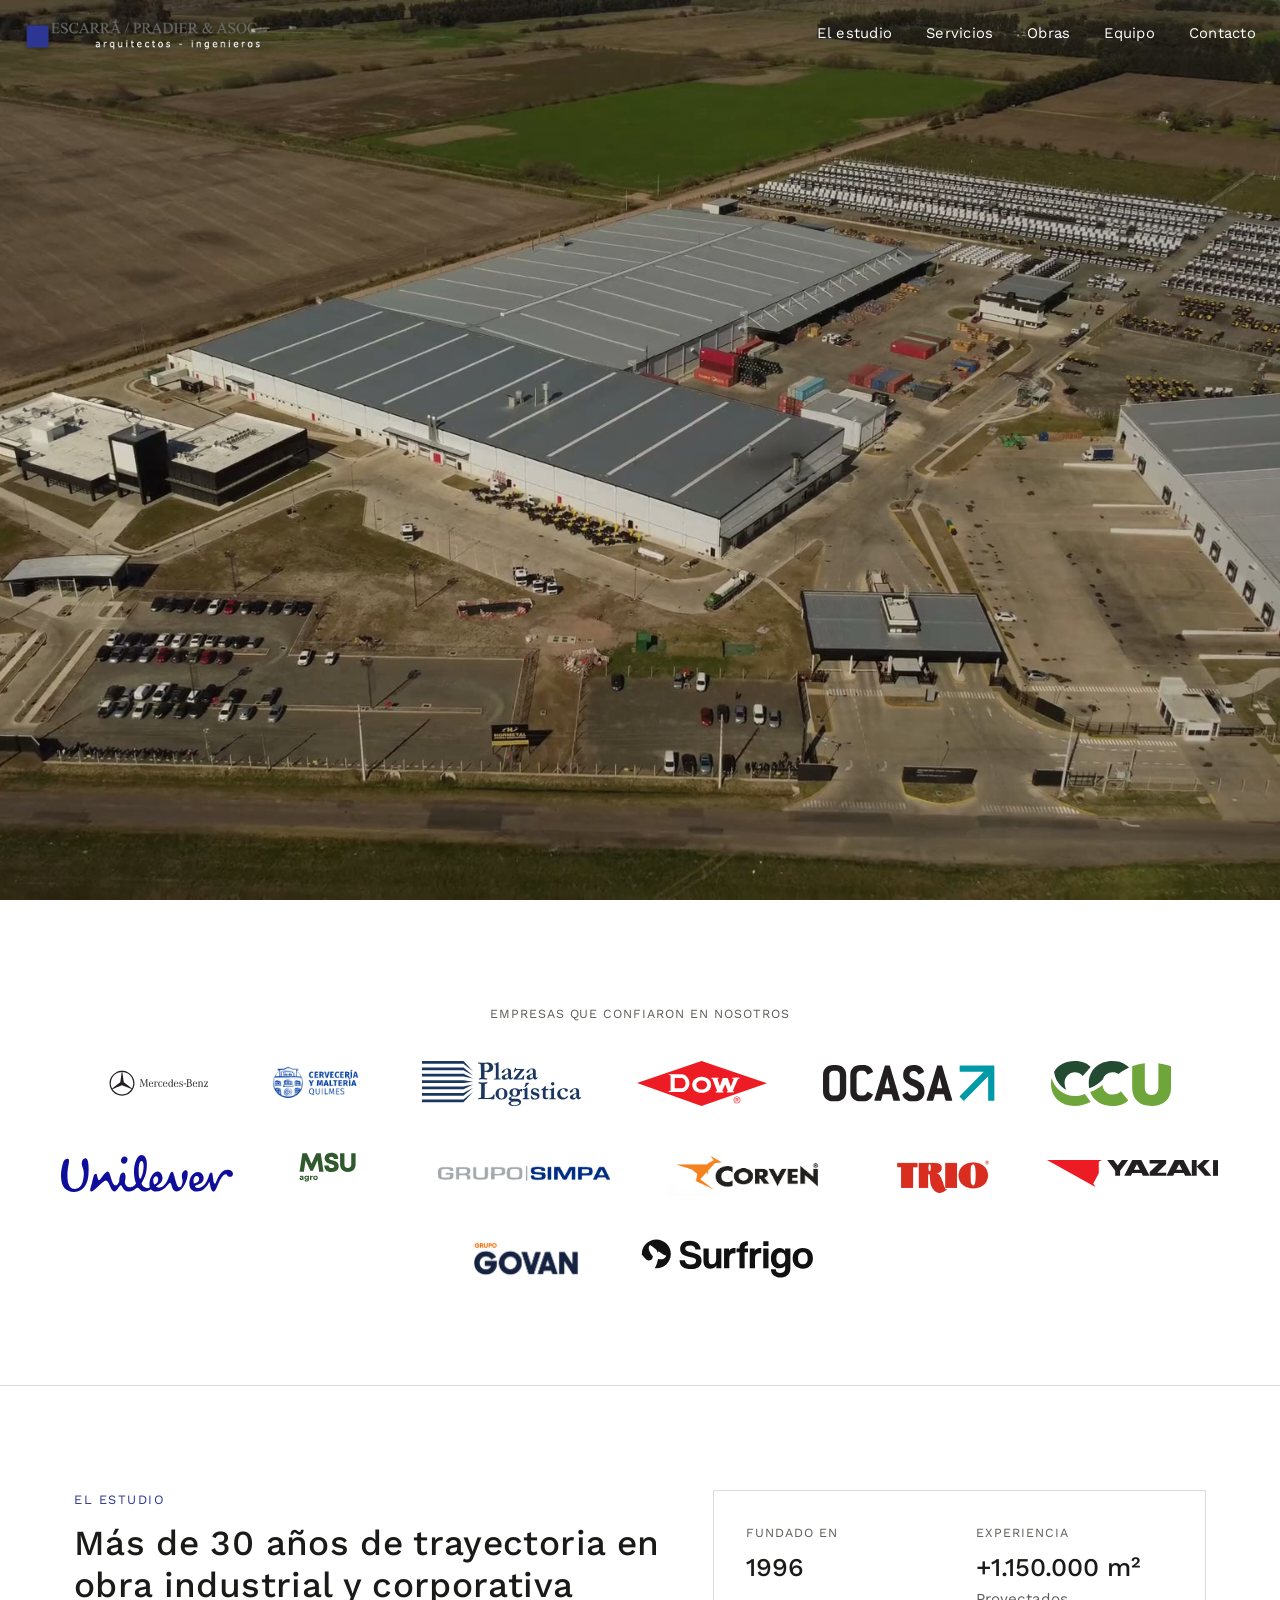
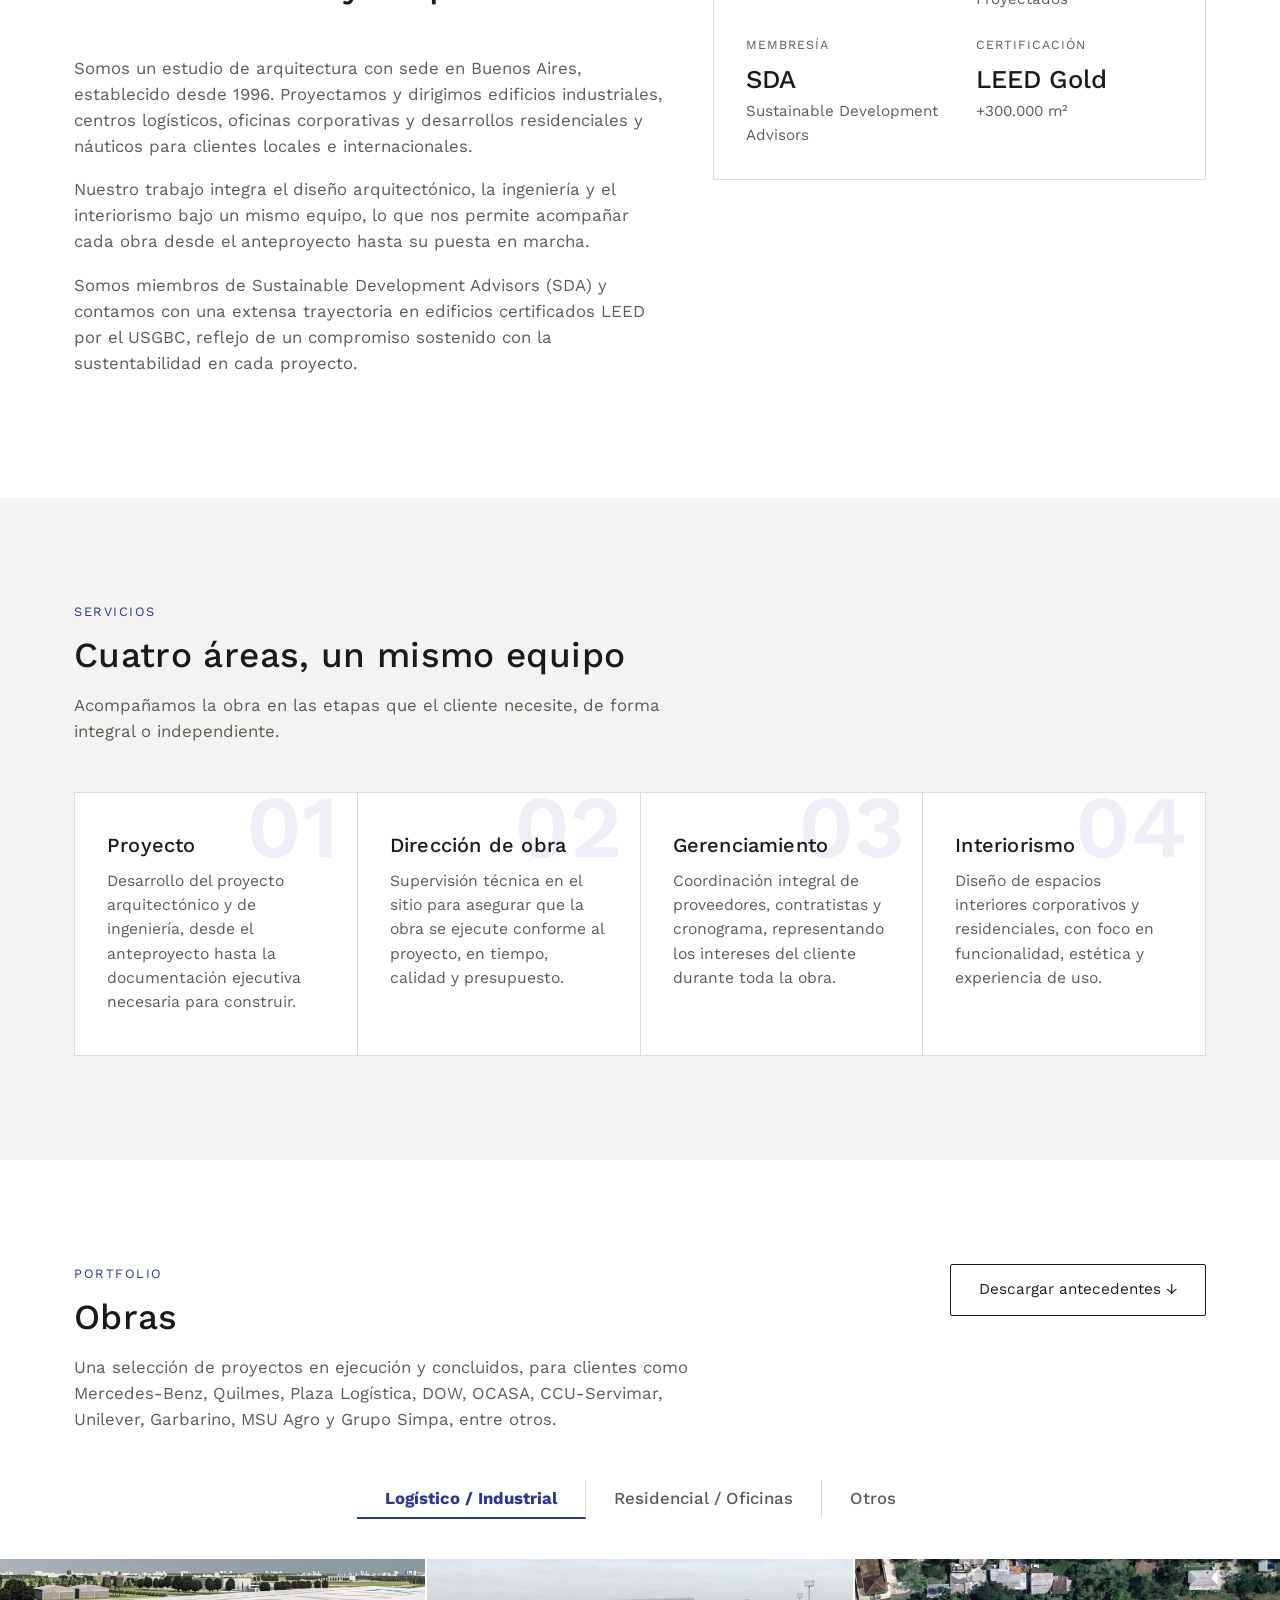
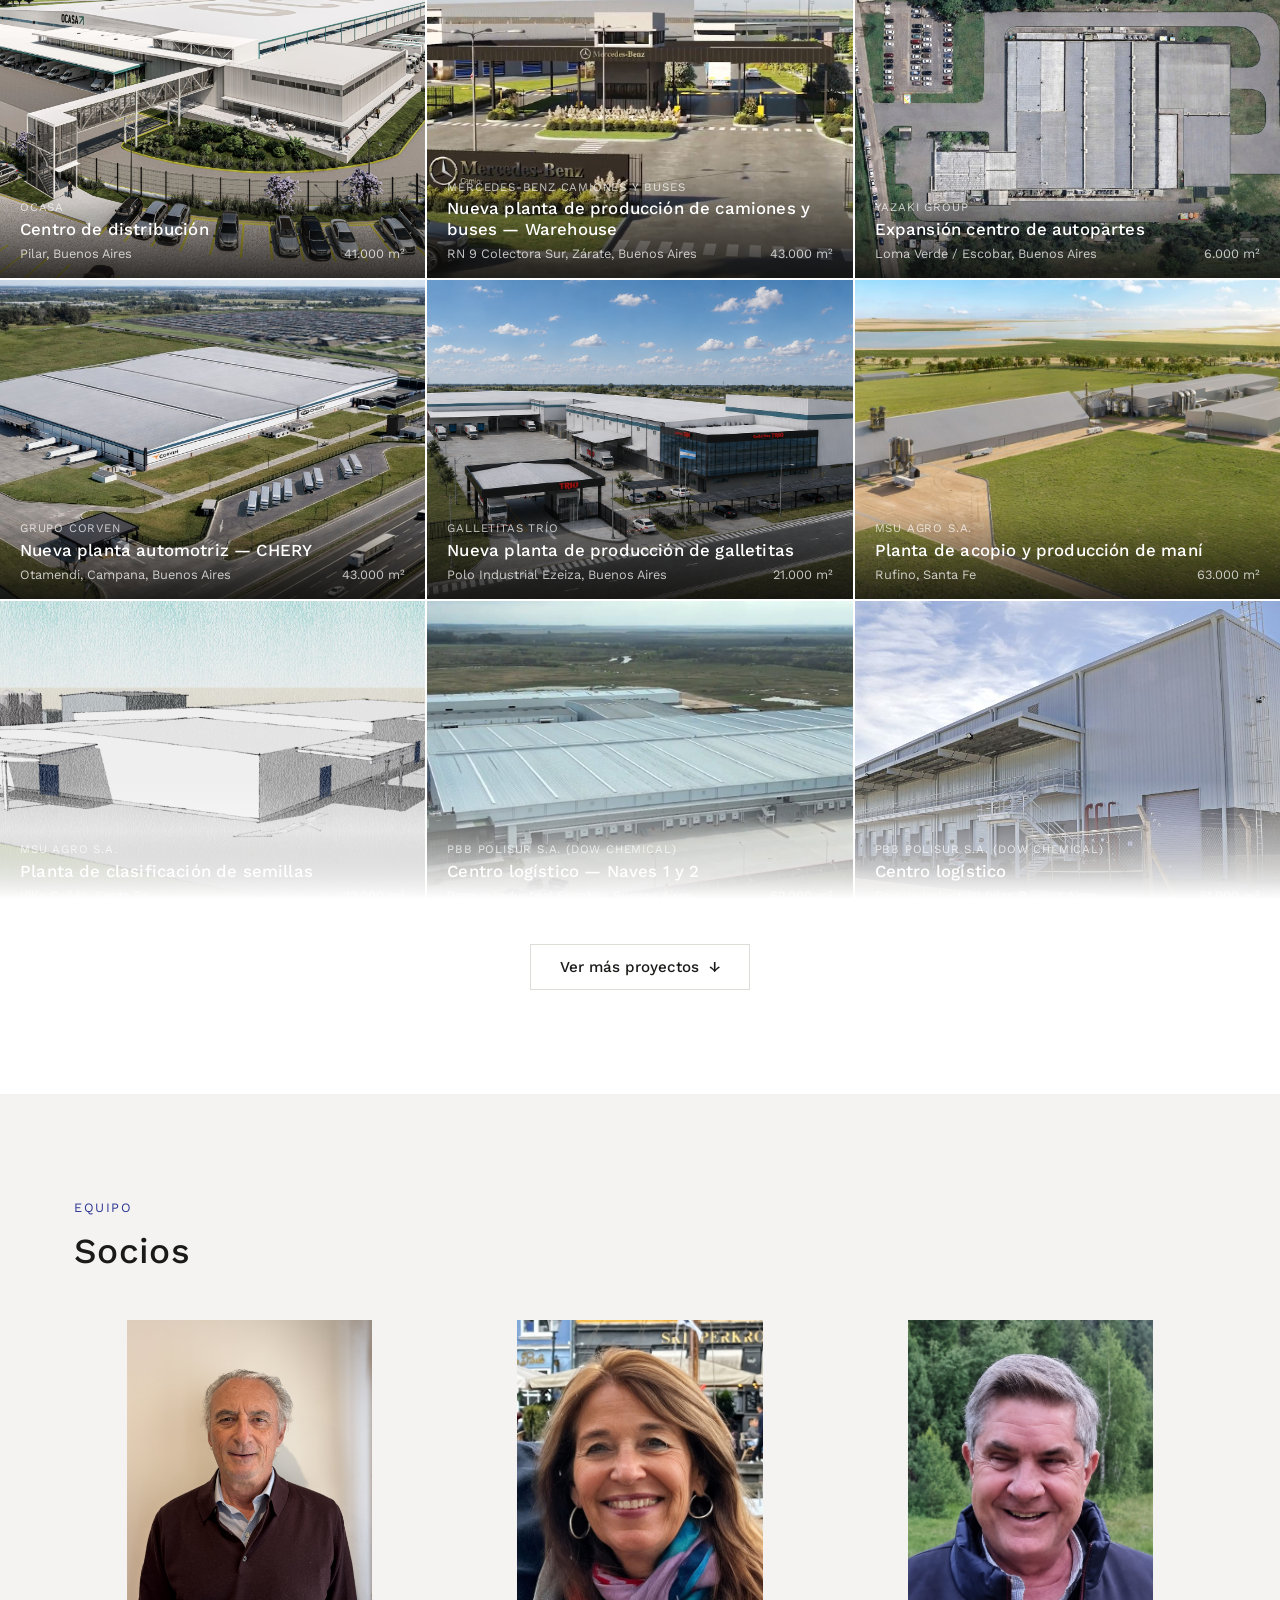
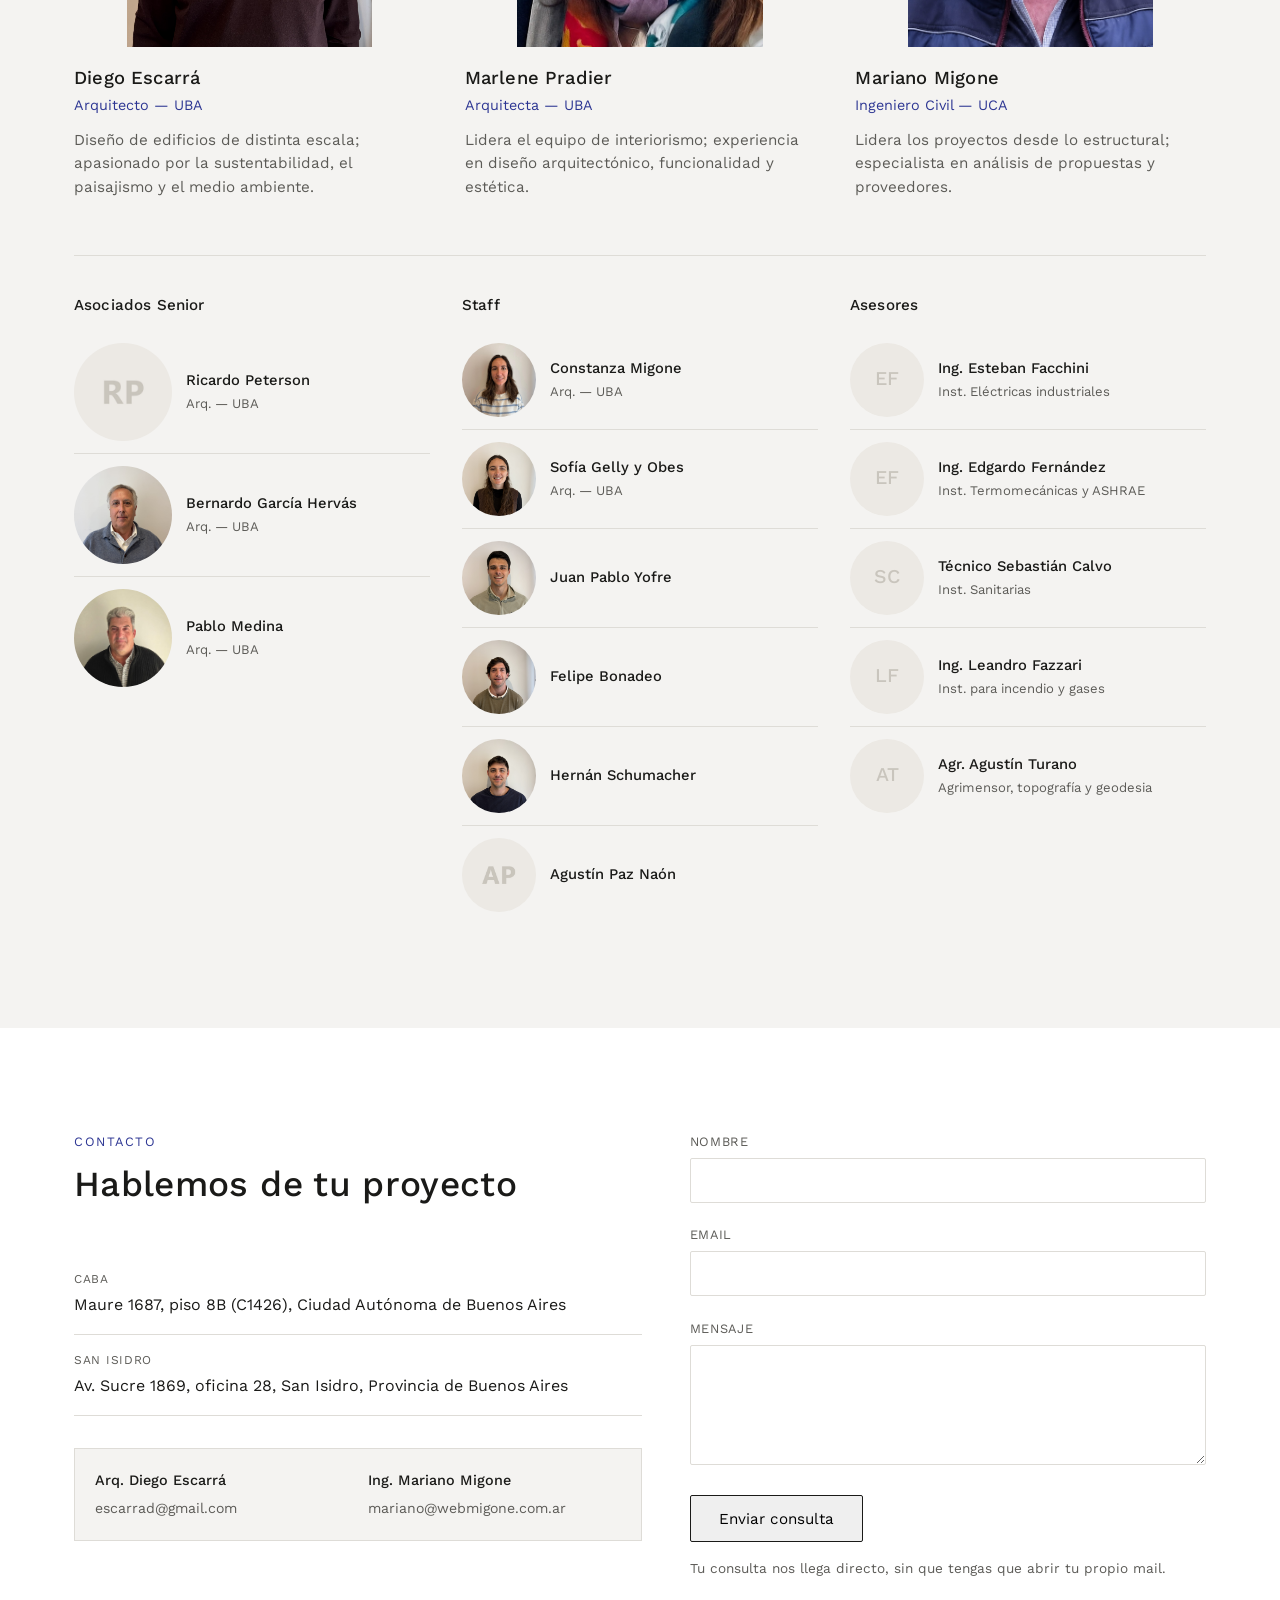
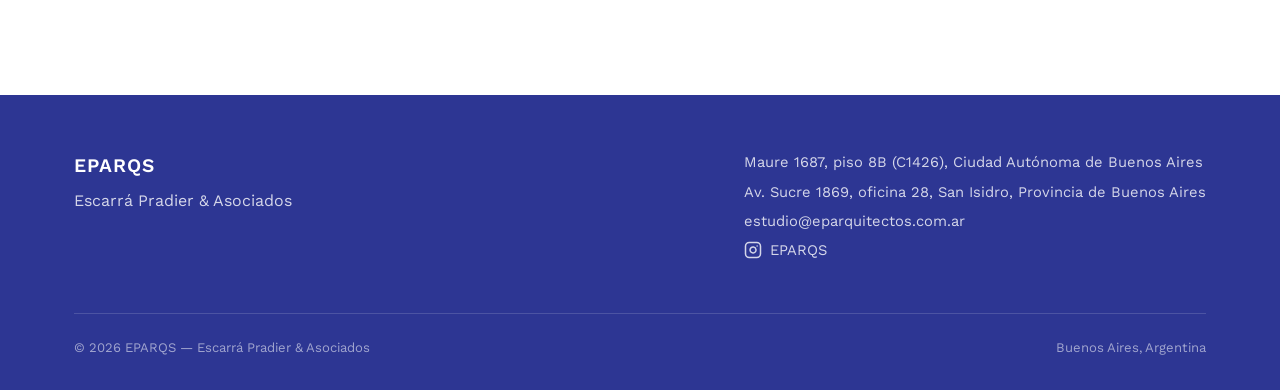
==== commit 3e468025: "Revert "Cambia el formulario de contacto de Web3Forms a mailto:" This reverts commit ed1c2befa95d50f" ====
--- a/index.html
+++ b/index.html
@@ -252,11 +252,12 @@
           <!--
             FORMULARIO DE CONTACTO
             Envía las consultas directo a una bandeja de mail vía Web3Forms
-            (sin backend propio ni servicio externo). El destinatario se
-            configura en contenido.contacto.emailFormulario, en
-            datos-proyectos.js (o desde herramientas/editor.html). Mientras
-            ese campo esté vacío, el formulario avisa que todavía no está
-            conectado en vez de fallar en silencio.
+            (sin backend propio y sin cuenta que mantener). La clave se
+            configura en contenido.contacto.formularioClave, en
+            datos-proyectos.js (o desde herramientas/editor.html) — ver
+            README.md, sección 6, para conseguirla (solo hace falta tu mail,
+            no una cuenta). Mientras ese campo esté vacío, el formulario
+            avisa que todavía no está conectado en vez de fallar en silencio.
           -->
           <form class="formulario" data-formulario-contacto>
             <div class="campo">
@@ -271,8 +272,10 @@
               <label for="campo-mensaje">Mensaje</label>
               <textarea id="campo-mensaje" name="mensaje" required></textarea>
             </div>
+            <!-- Campo trampa para bots (convención de Web3Forms): queda oculto para personas -->
+            <input type="checkbox" name="botcheck" style="display:none" tabindex="-1" autocomplete="off" />
             <button type="submit" class="boton">Enviar consulta</button>
-            <p class="formulario__nota">Al enviar se abre tu programa de mail, con la consulta ya cargada.</p>
+            <p class="formulario__nota">Tu consulta nos llega directo, sin que tengas que abrir tu propio mail.</p>
             <p class="formulario__estado" data-formulario-estado></p>
           </form>
         </div>
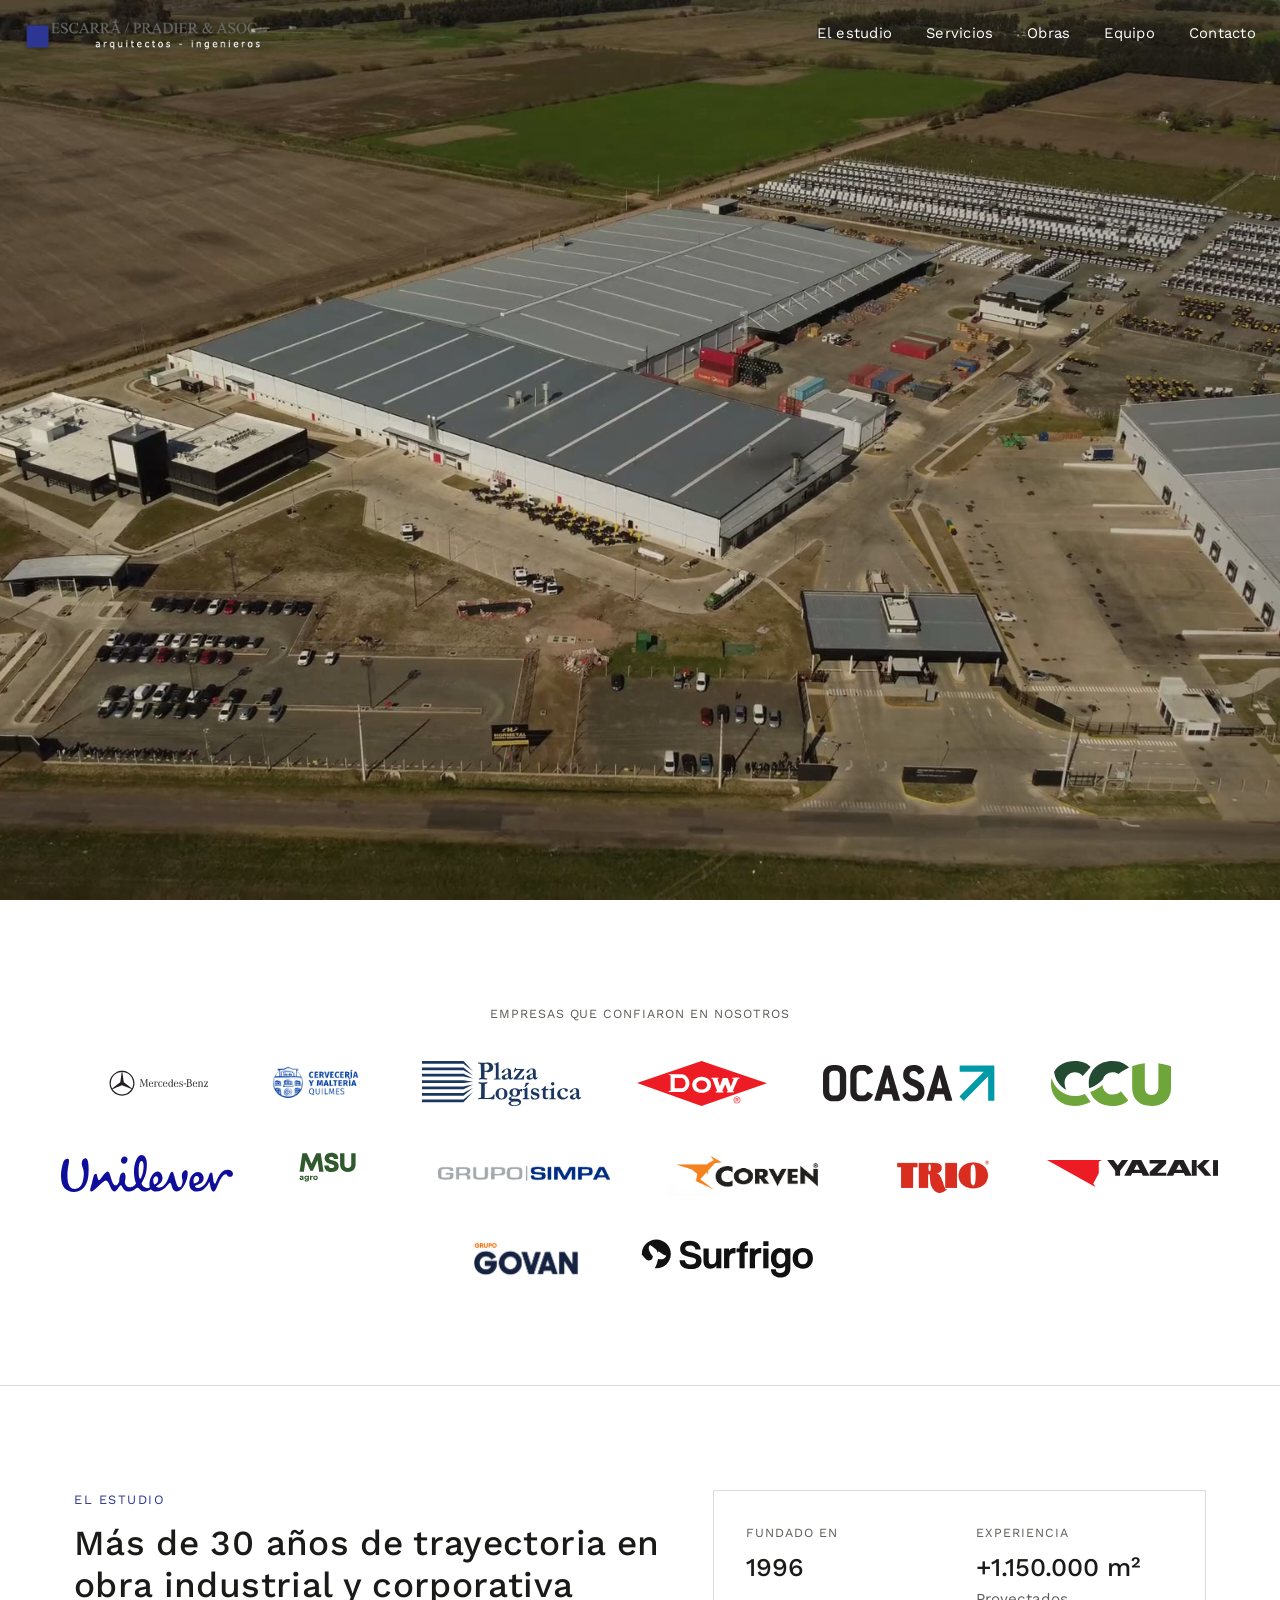
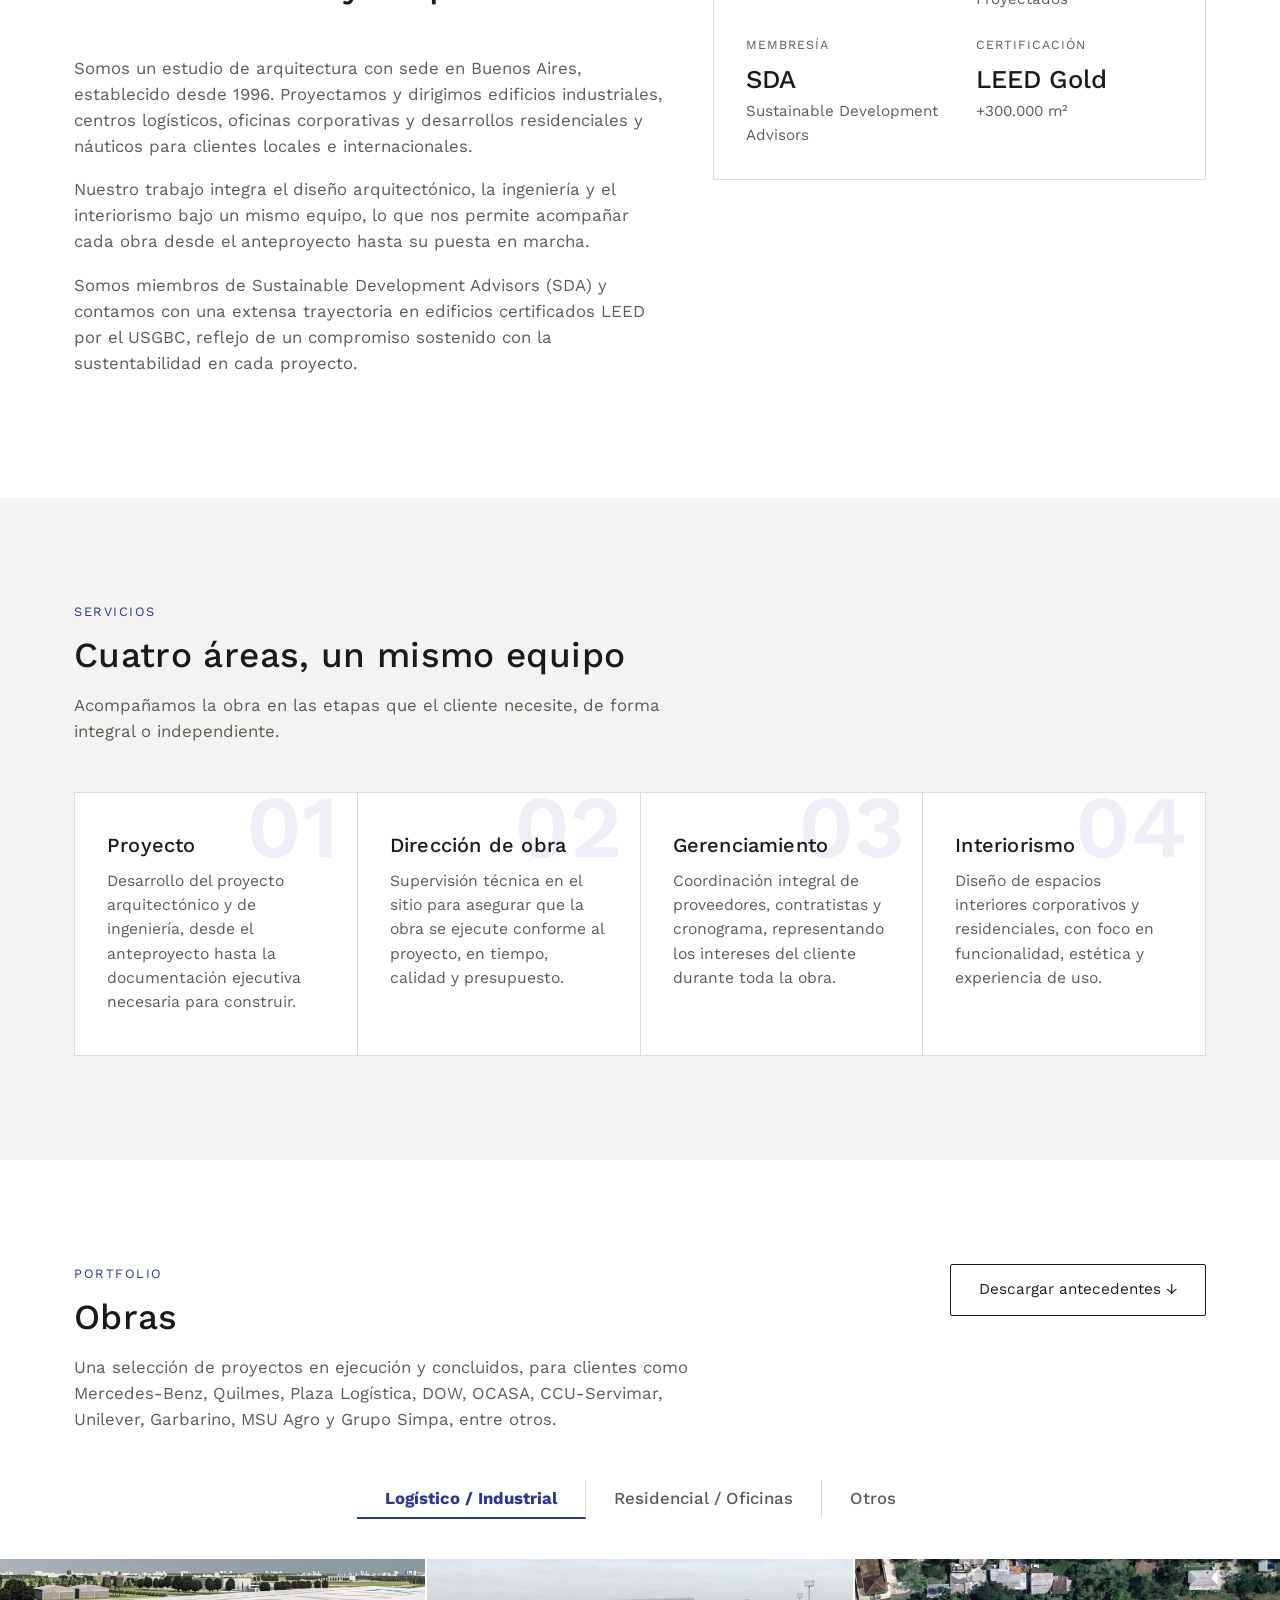
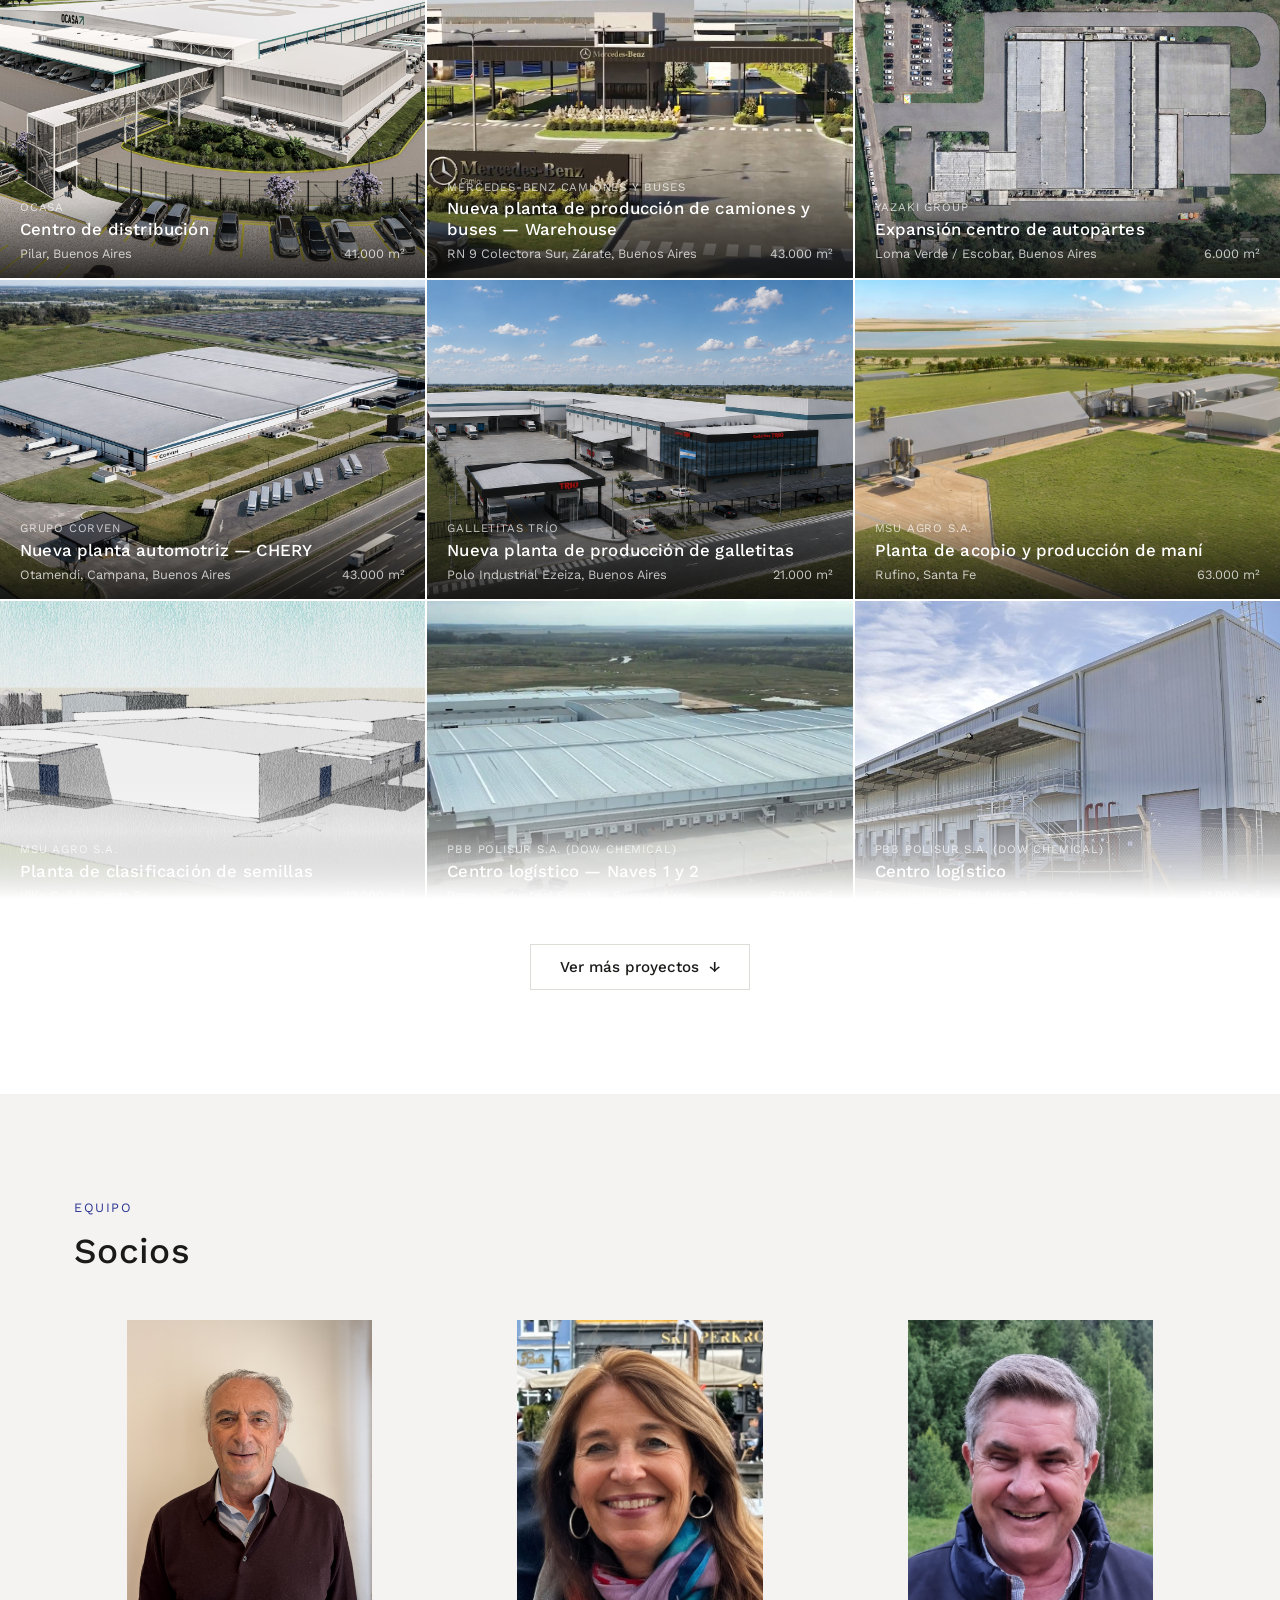
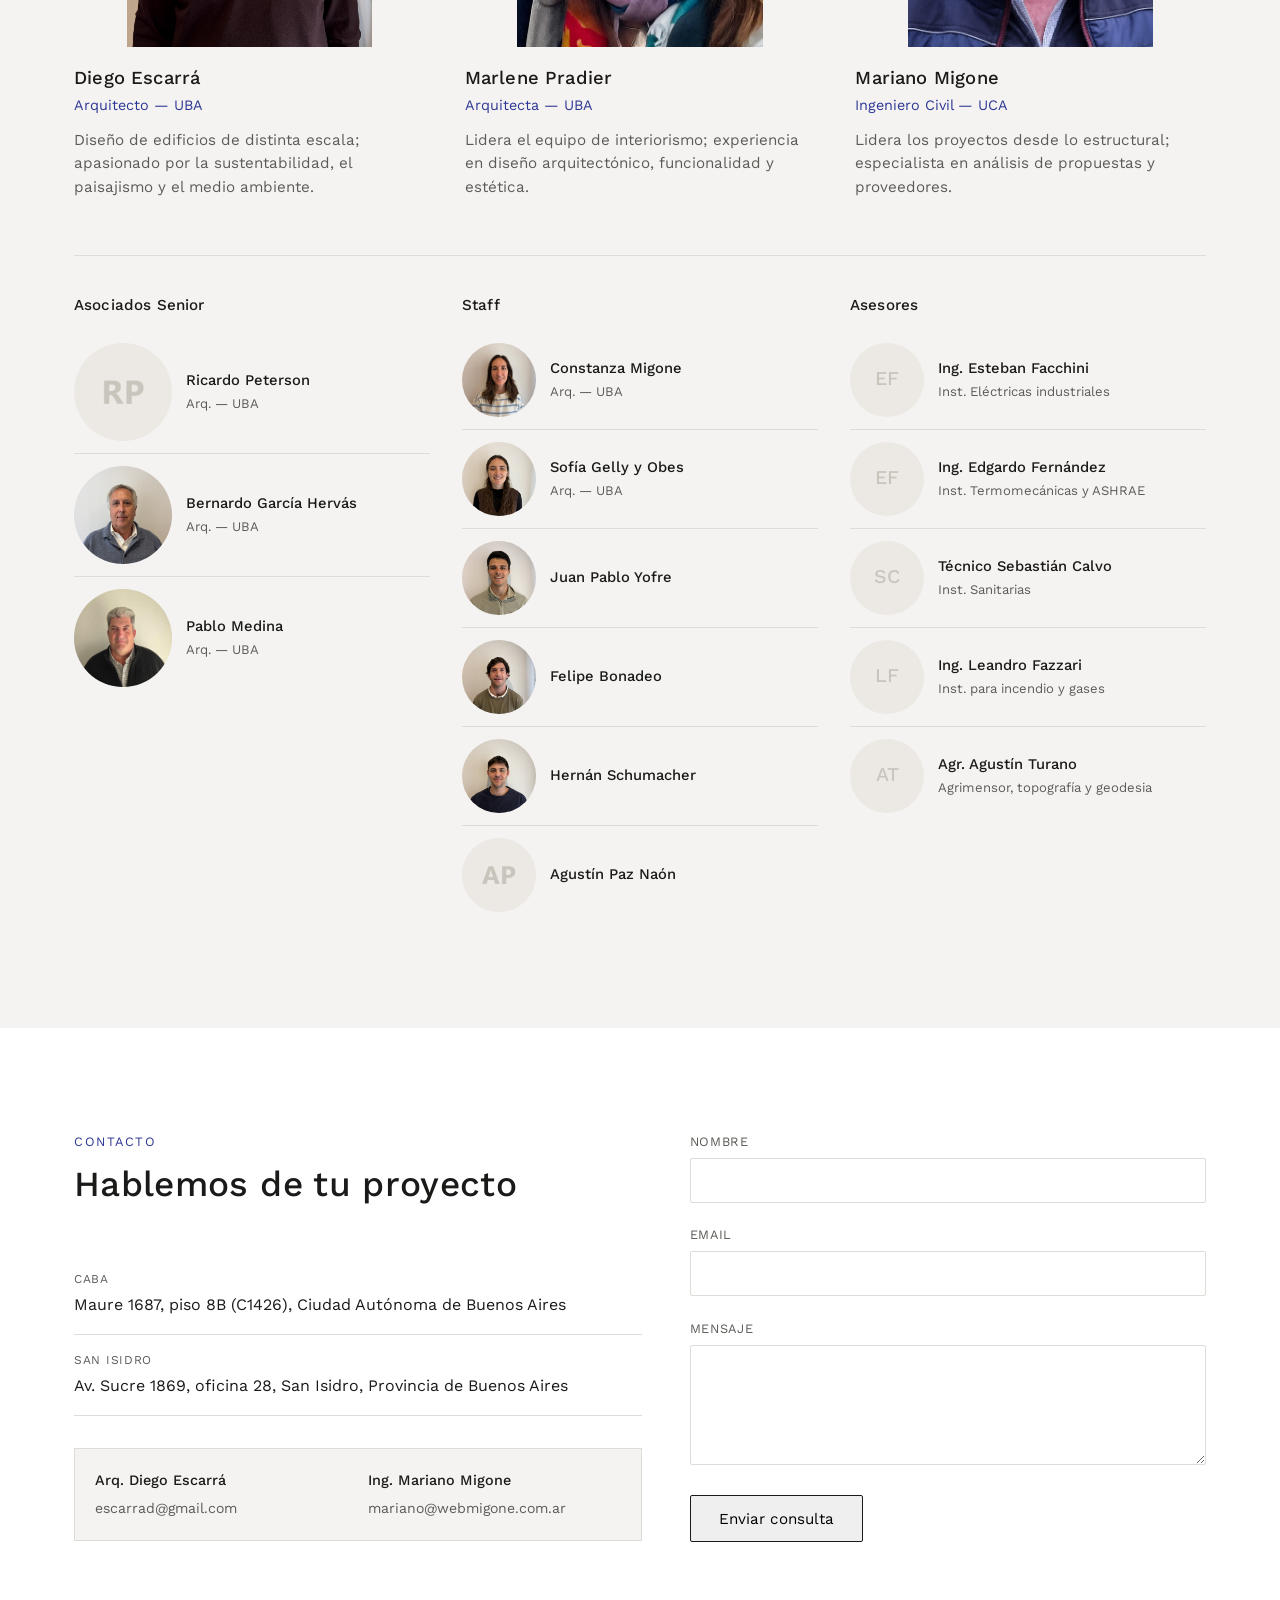
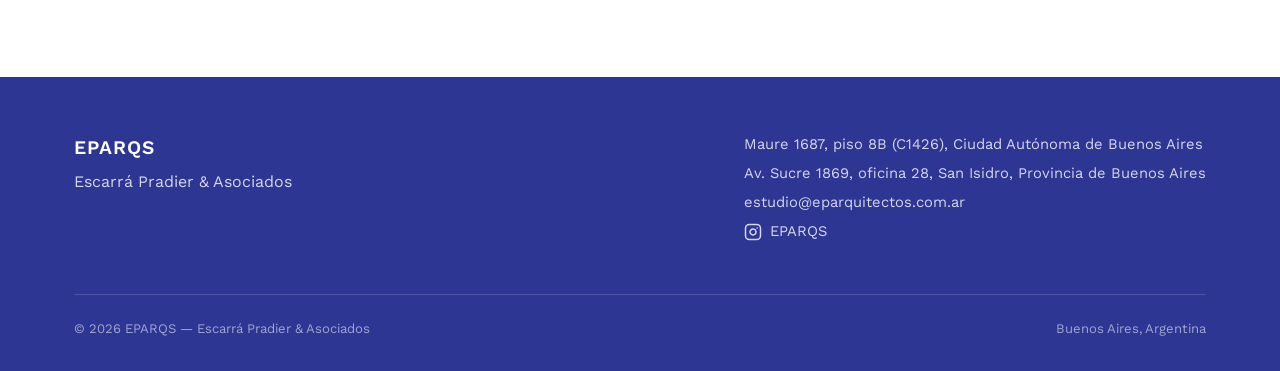
==== commit 77603e33: "Saca la nota del formulario que decía que el mail llega directo Co-Authored-By: Claude Sonnet 5 <nor" ====
--- a/index.html
+++ b/index.html
@@ -275,7 +275,6 @@
             <!-- Campo trampa para bots (convención de Web3Forms): queda oculto para personas -->
             <input type="checkbox" name="botcheck" style="display:none" tabindex="-1" autocomplete="off" />
             <button type="submit" class="boton">Enviar consulta</button>
-            <p class="formulario__nota">Tu consulta nos llega directo, sin que tengas que abrir tu propio mail.</p>
             <p class="formulario__estado" data-formulario-estado></p>
           </form>
         </div>
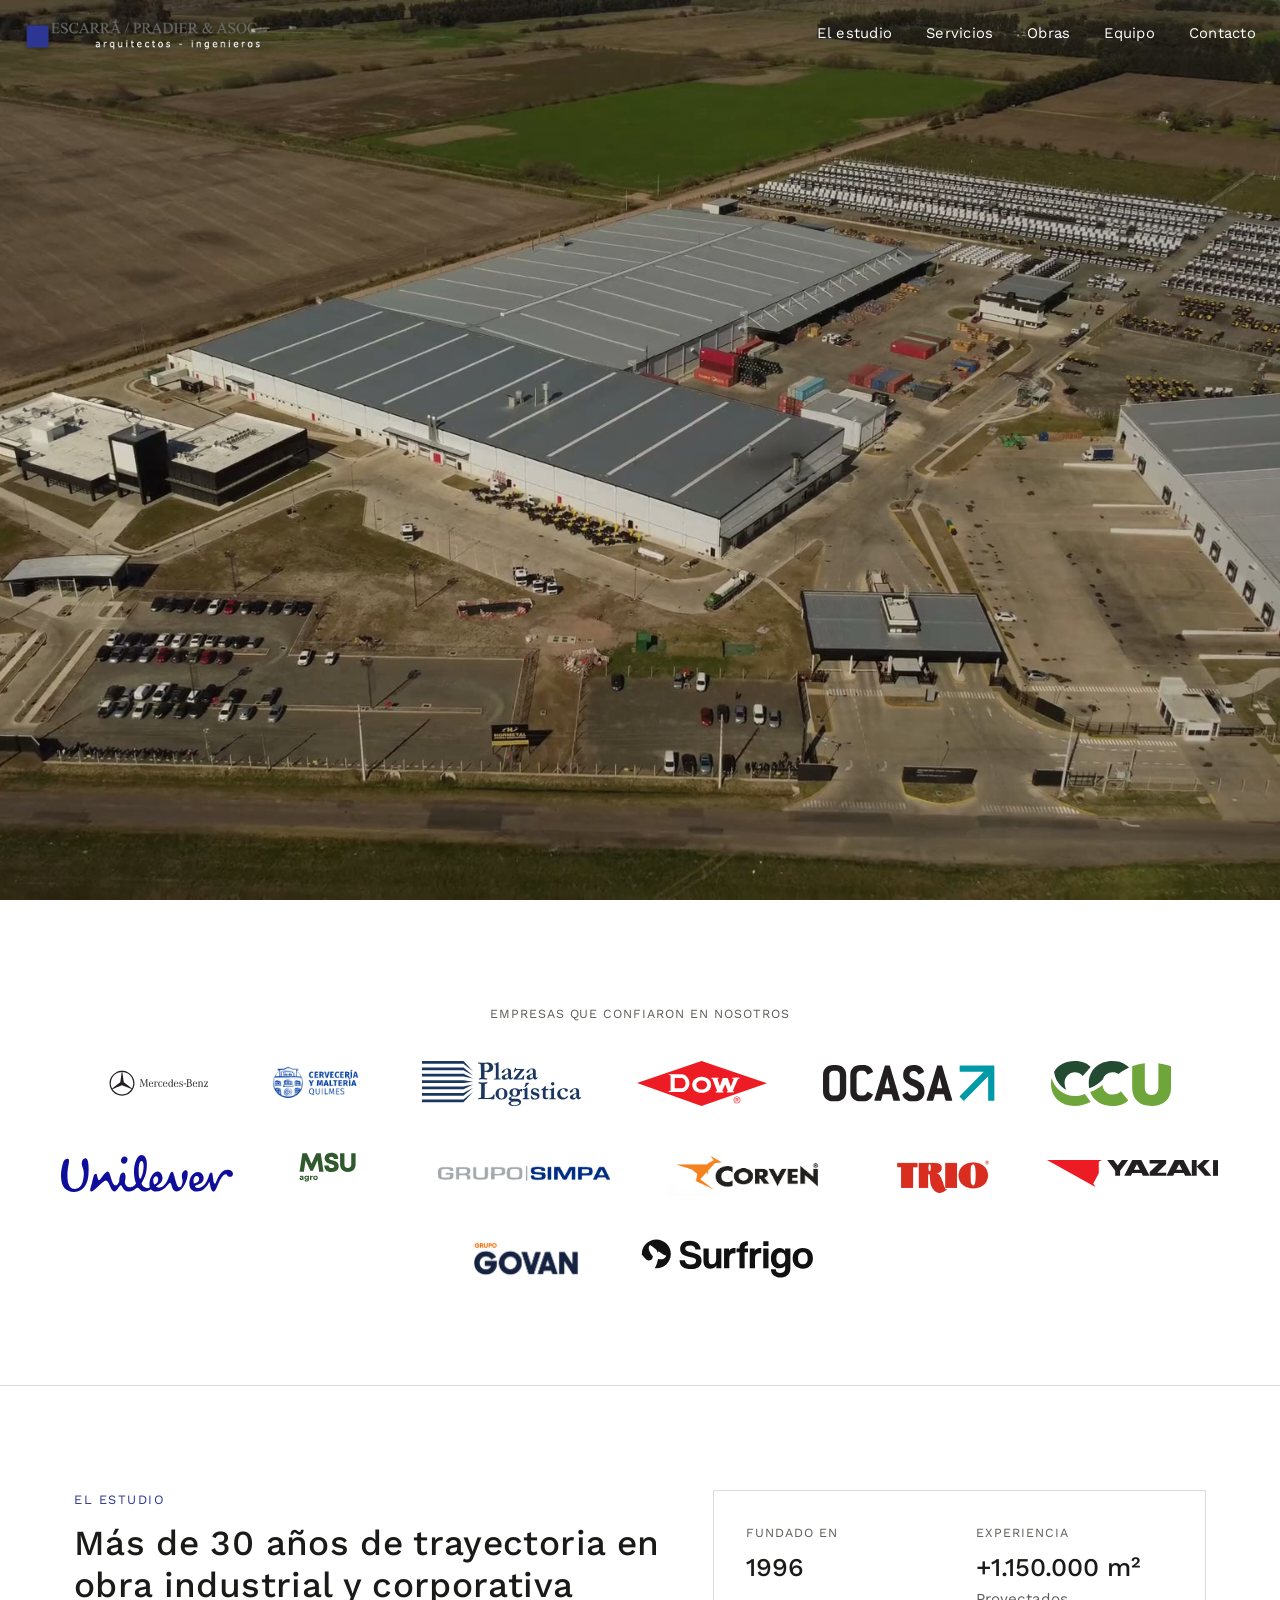
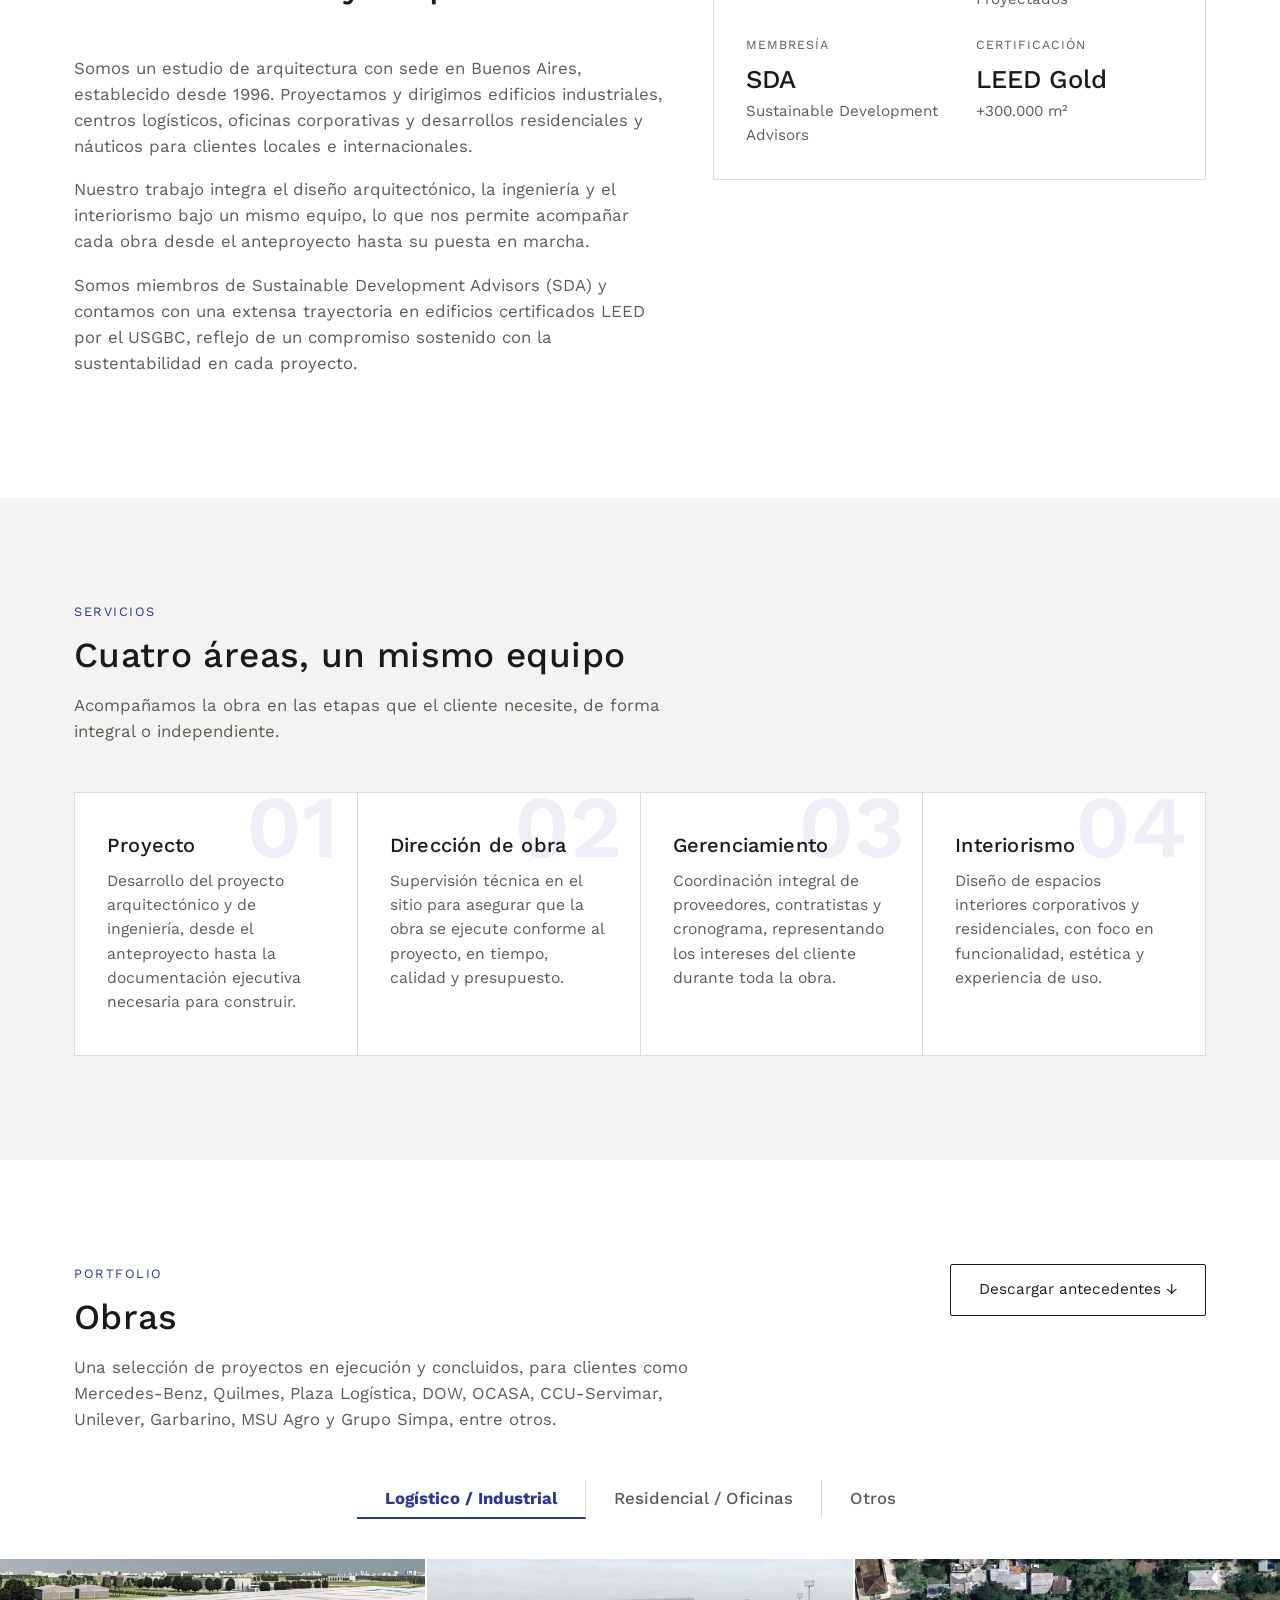
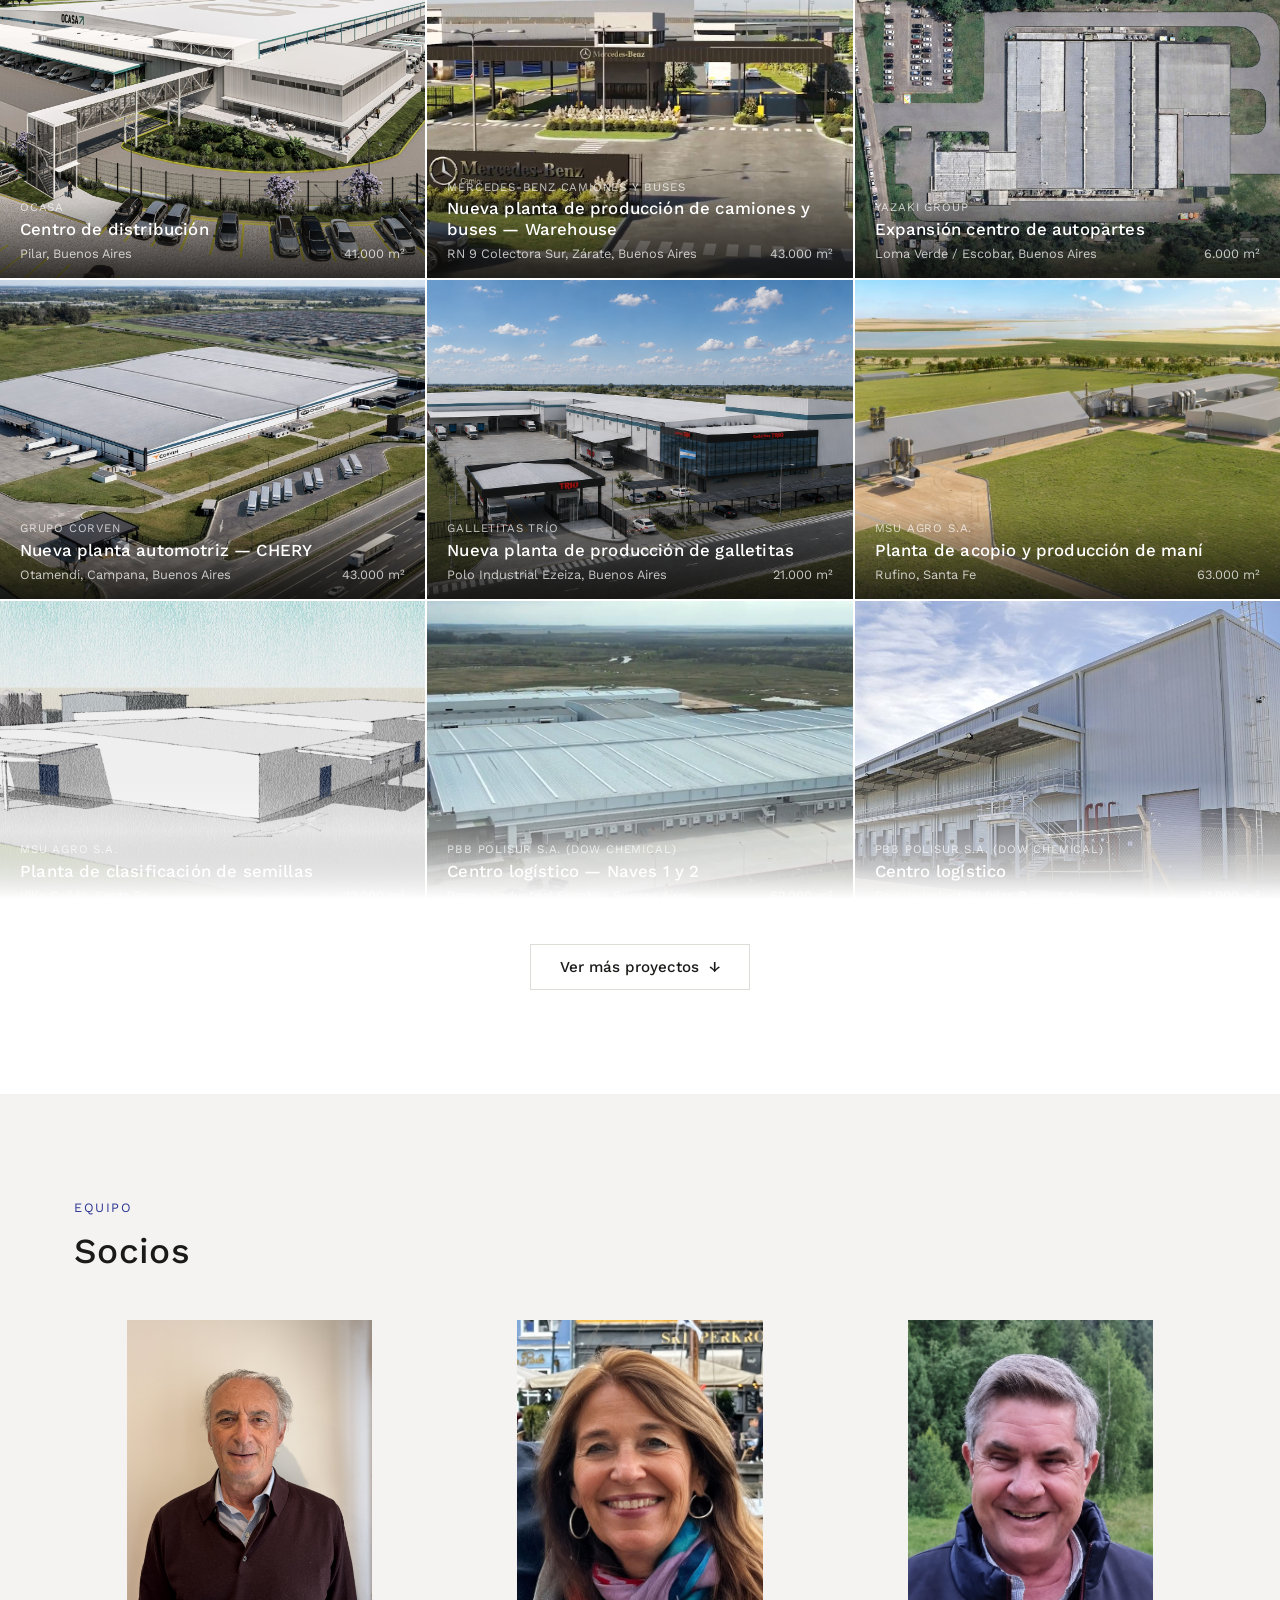
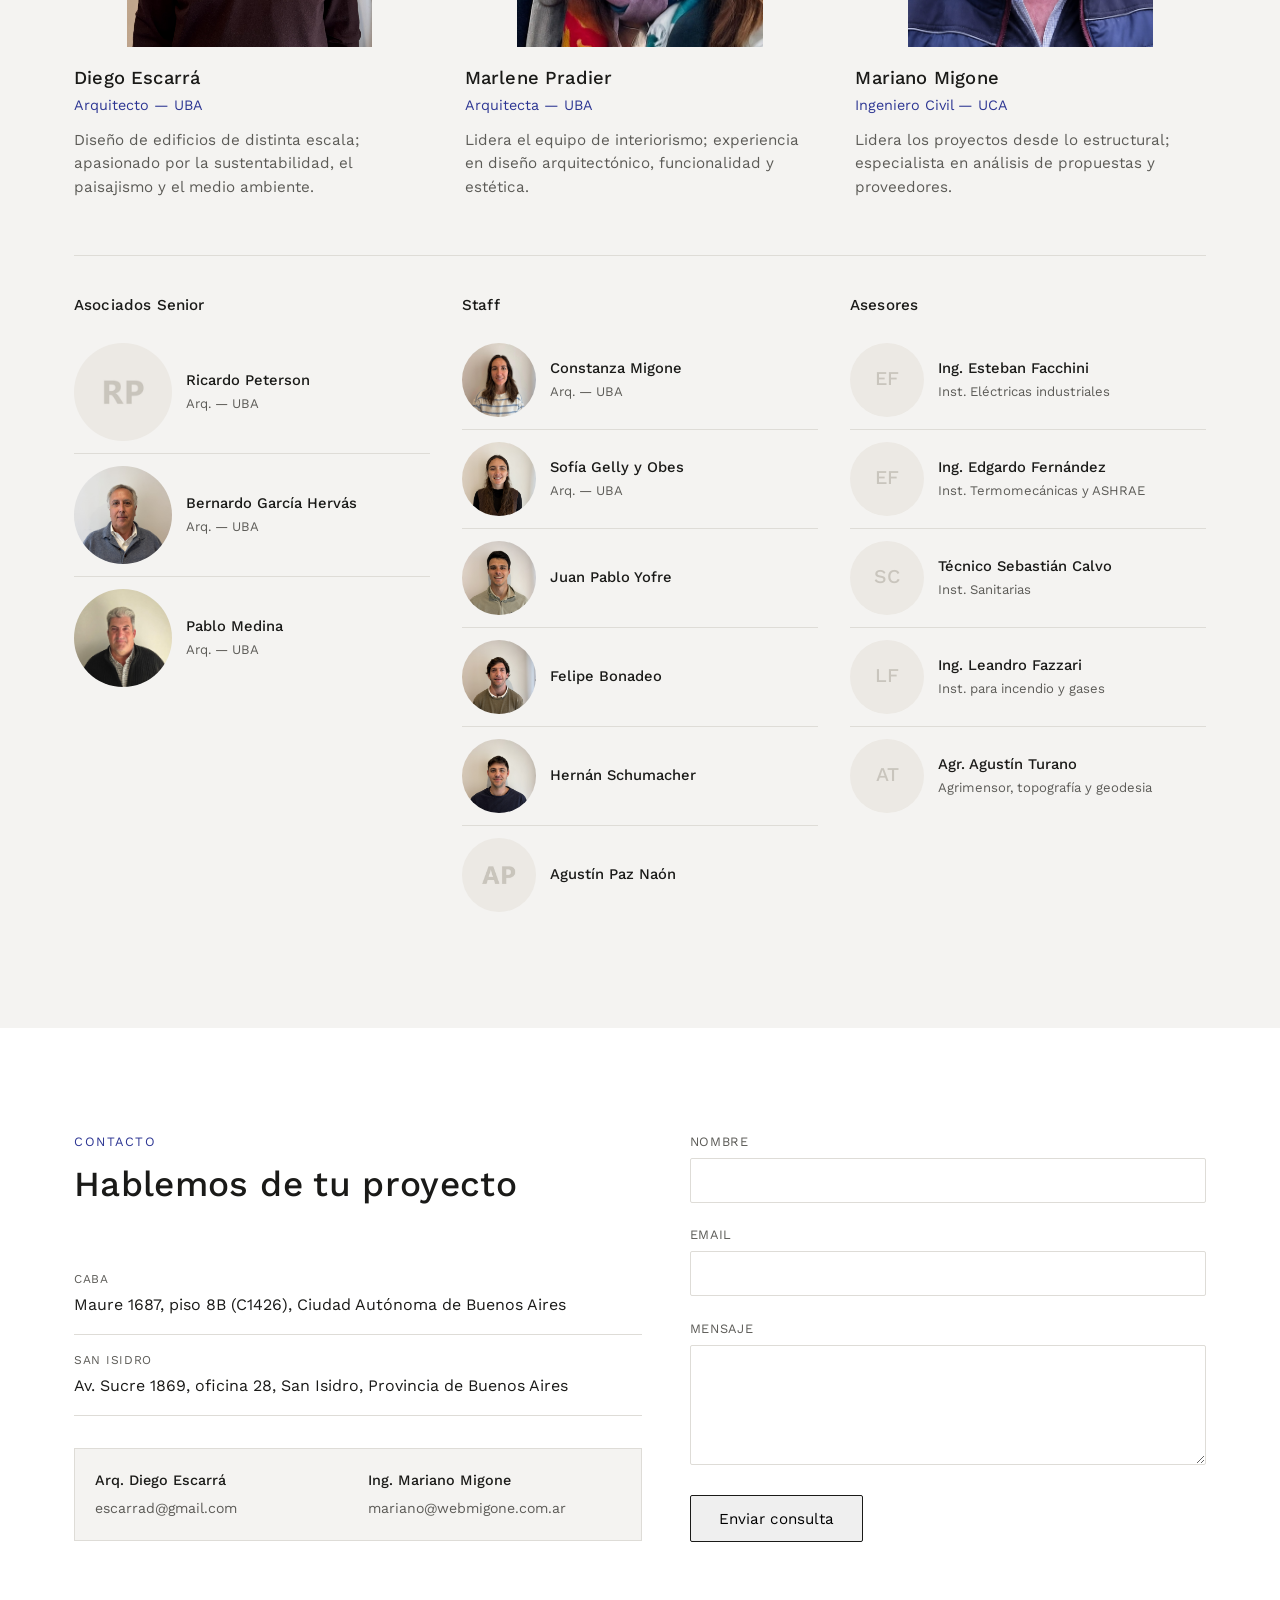
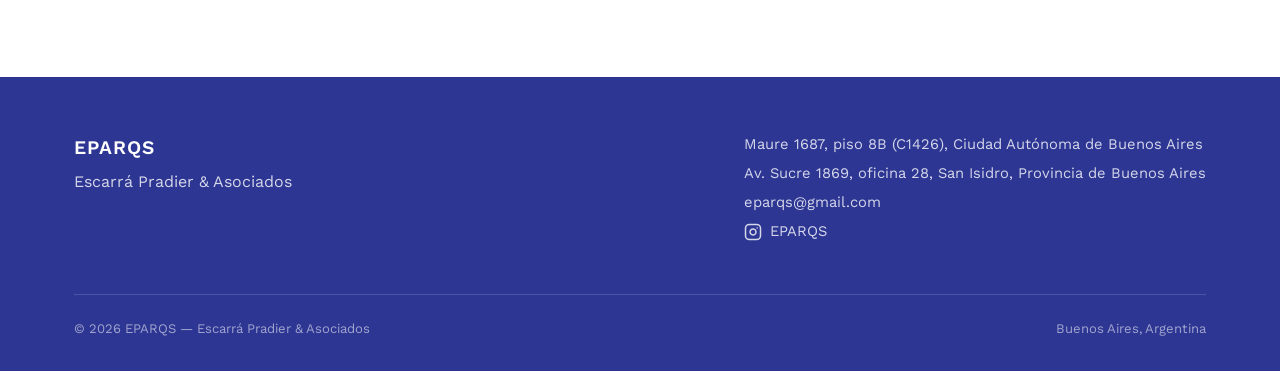
==== commit 64c8f631: "Agrega un favicon con marca en vez del cuadrado azul liso El favicon anterior era un rectángulo azul" ====
--- a/index.html
+++ b/index.html
@@ -24,7 +24,14 @@
   <meta property="og:locale" content="es_AR" />
   <meta name="twitter:card" content="summary_large_image" />
 
+  <!-- El SVG es el que usan los navegadores modernos (se ve nítido a
+       cualquier tamaño). Los PNG son respaldo para buscadores/navegadores
+       que todavía no soportan favicon en SVG, y el apple-touch-icon es
+       el ícono que usa iOS al guardar el sitio en la pantalla de inicio. -->
   <link rel="icon" type="image/svg+xml" href="img/favicon.svg" />
+  <link rel="icon" type="image/png" sizes="32x32" href="img/favicon-32.png" />
+  <link rel="icon" type="image/png" sizes="192x192" href="img/favicon-192.png" />
+  <link rel="apple-touch-icon" href="img/apple-touch-icon.png" />
   <link rel="stylesheet" href="css/estilos.css" />
 
   <!-- Tipografía (Google Fonts). Si el sitio se abre sin internet, el CSS
